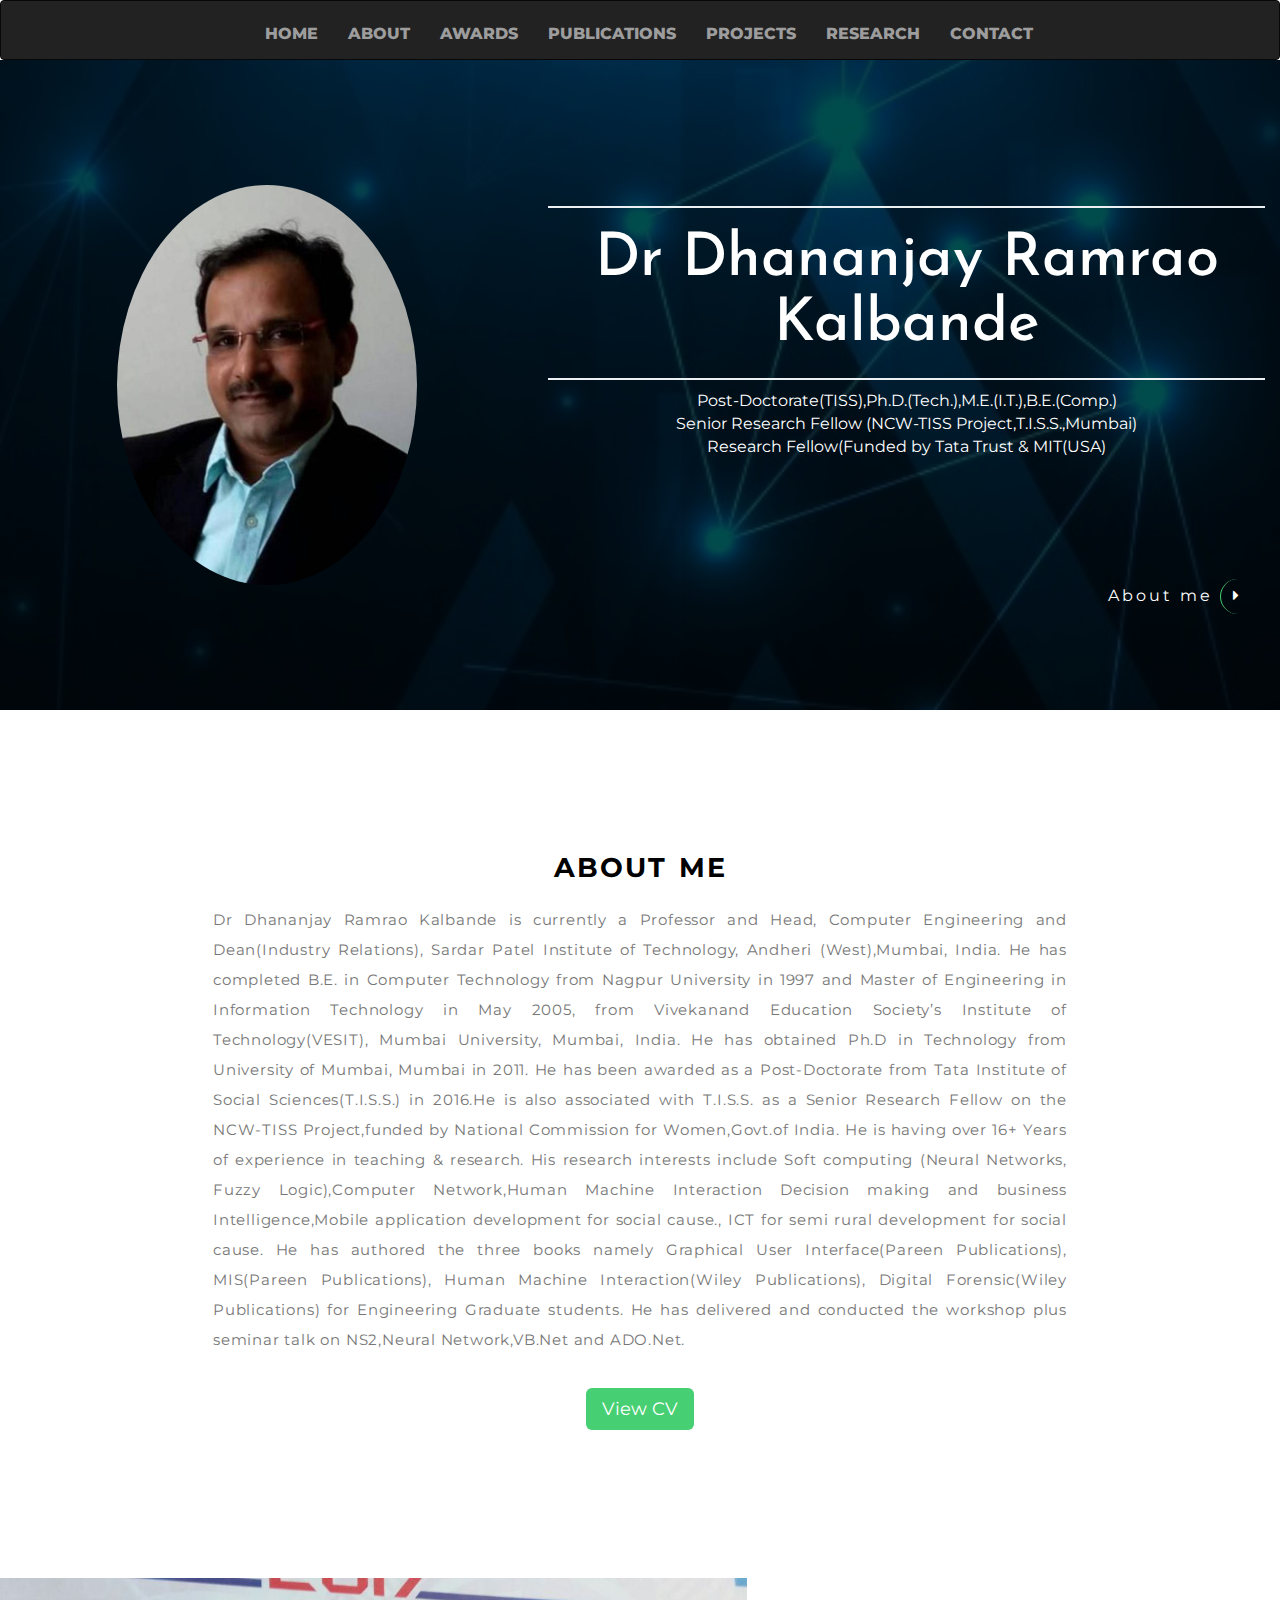
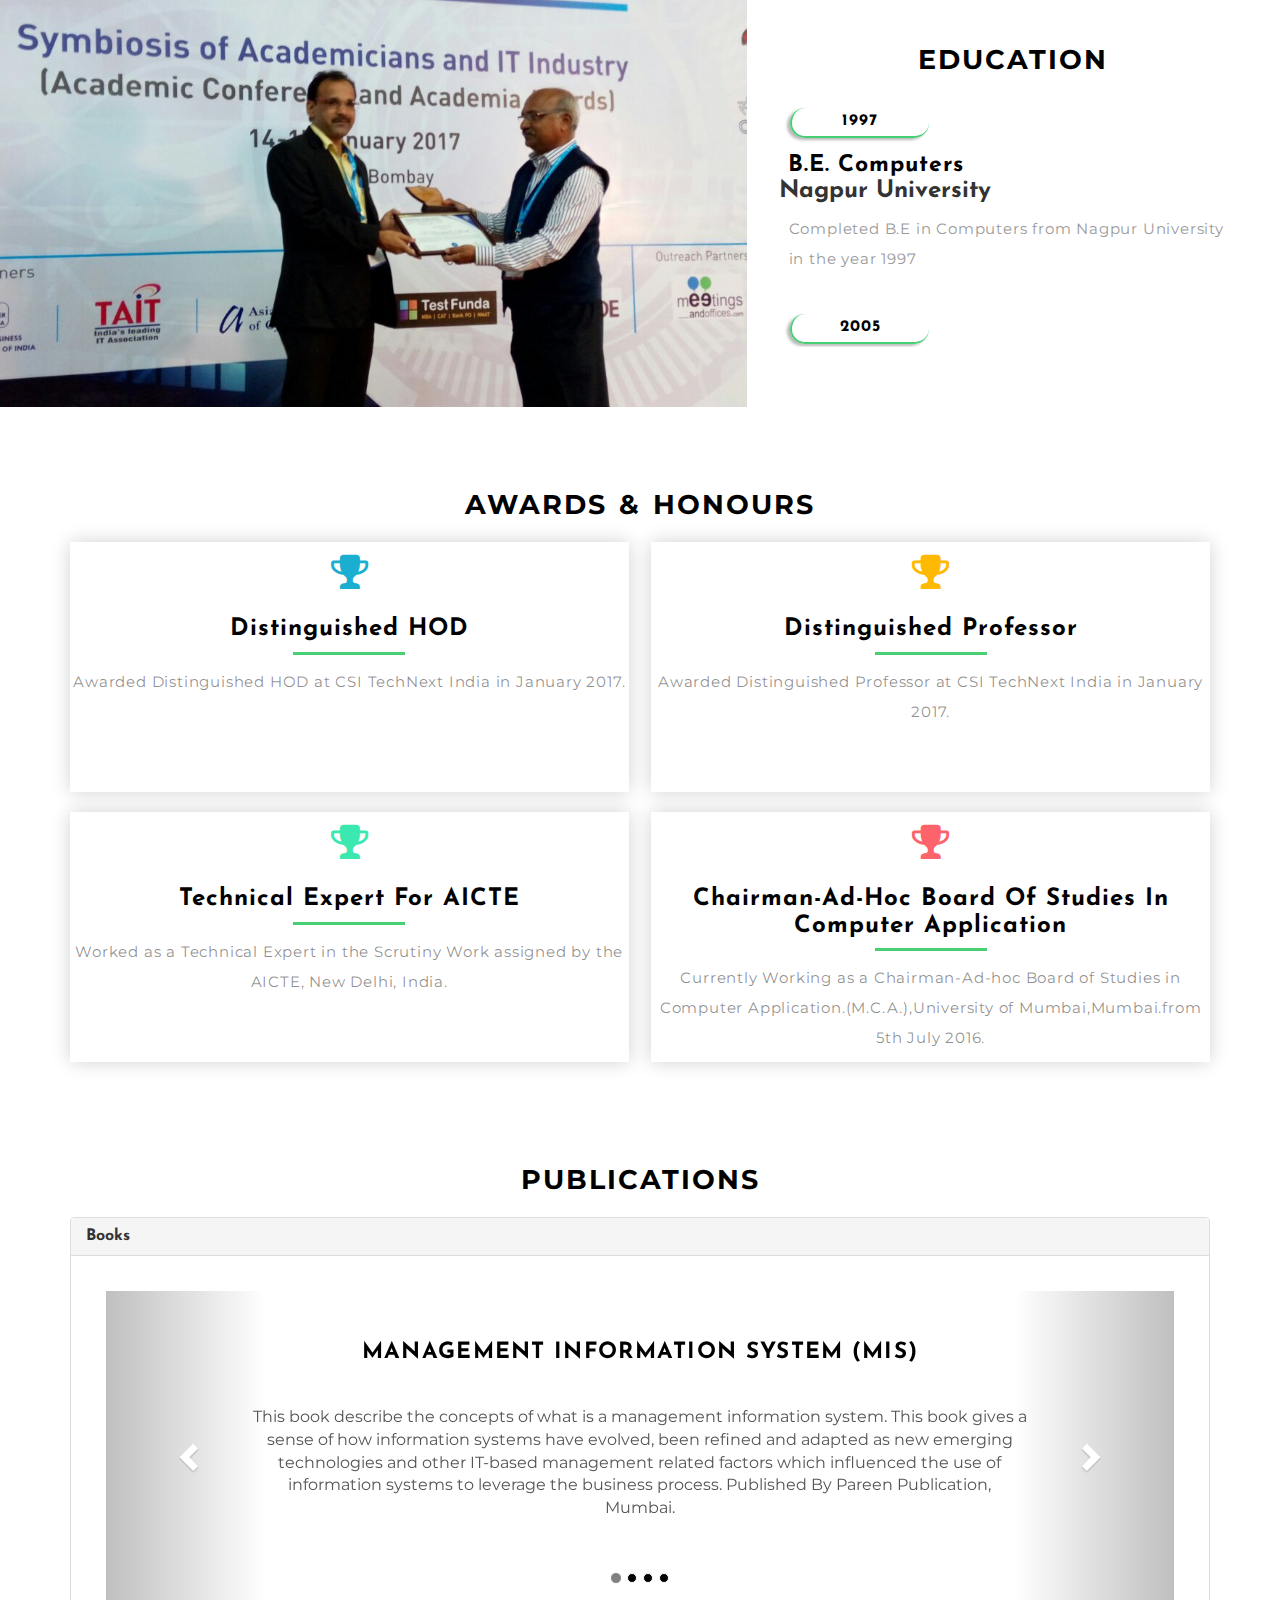
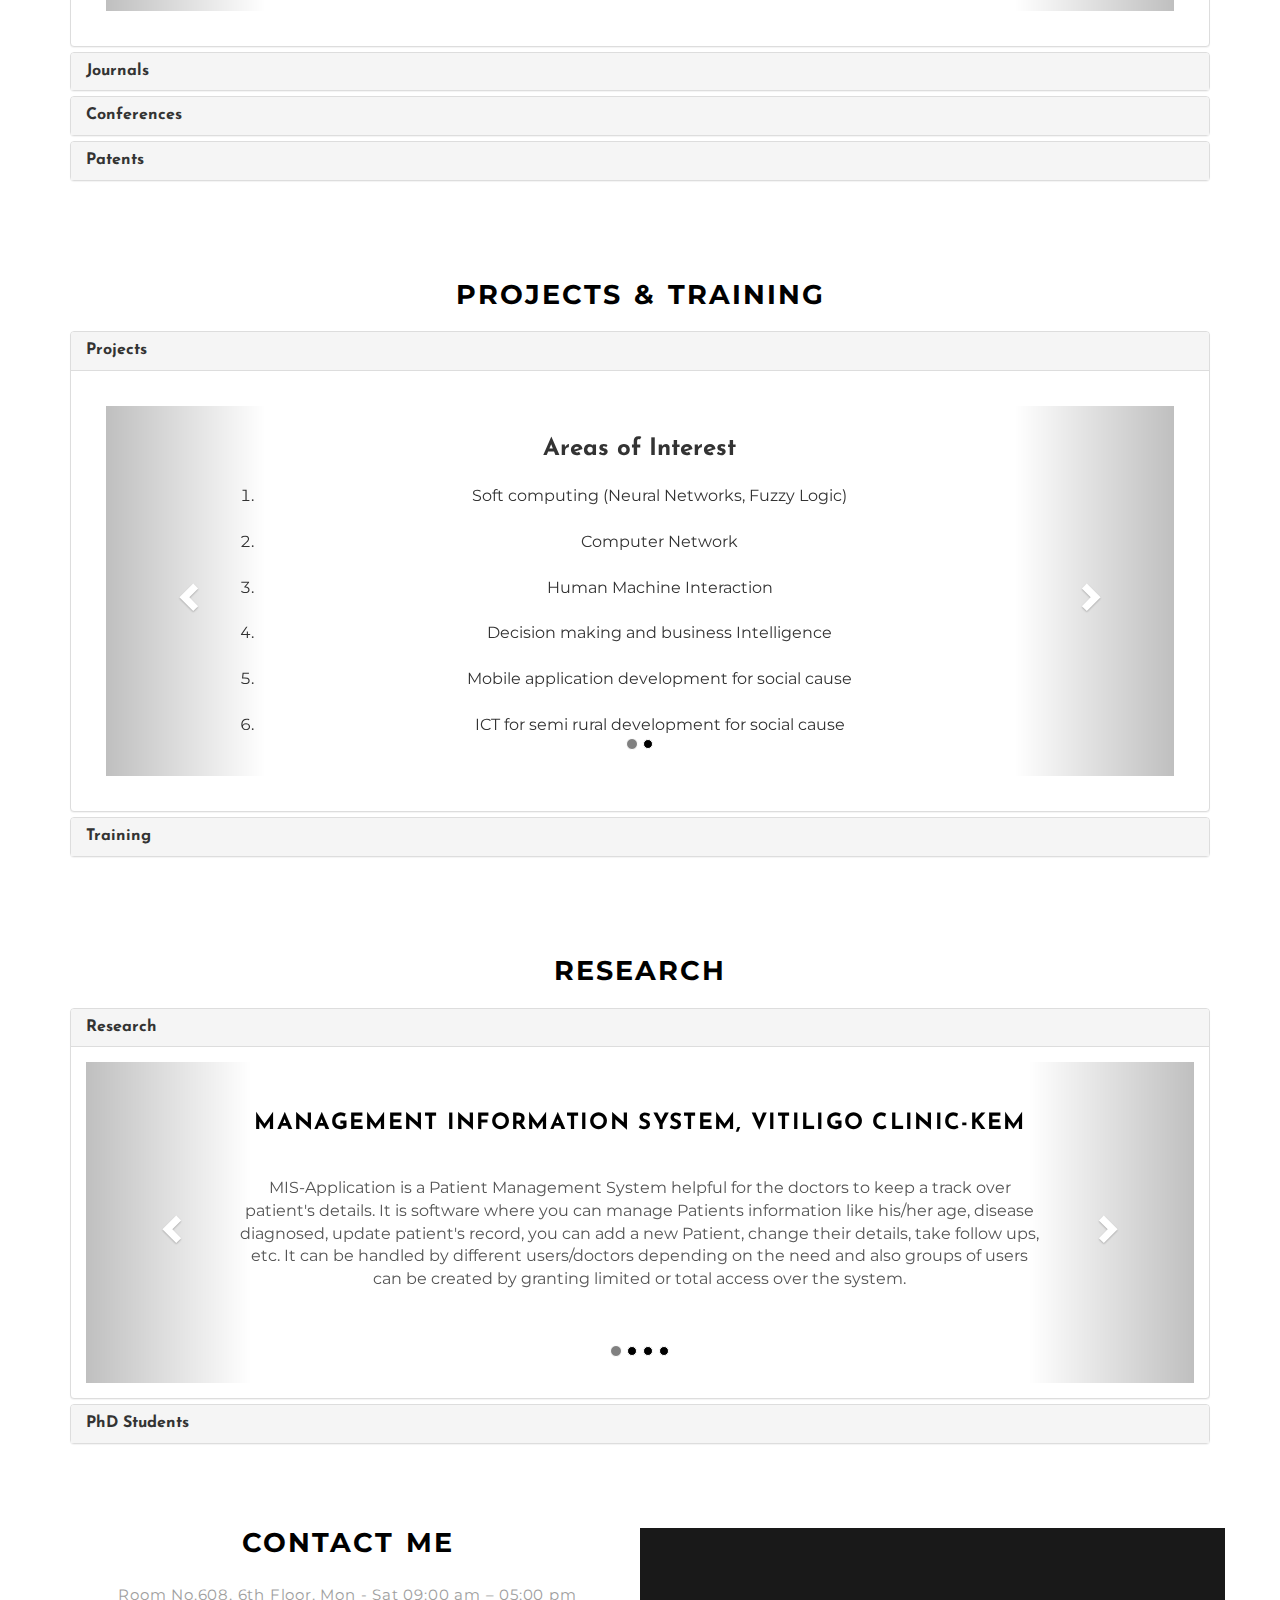
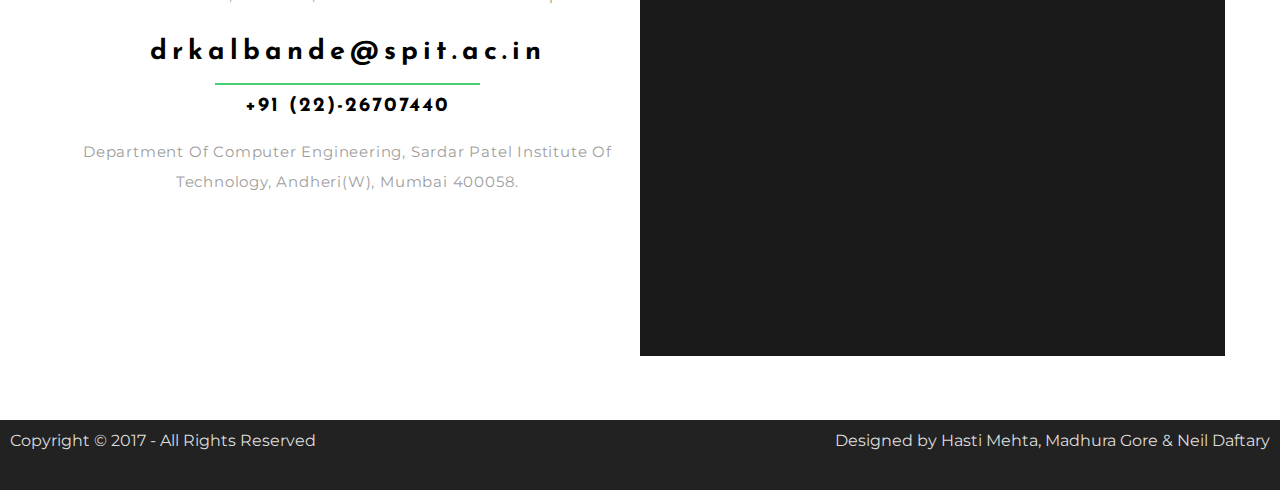
==== revamp/index.html @ 14dc40aa "Final final done" ====
<!DOCTYPE html>
<html lang="en">

<head>
  <title>Dr. Dhananjay R Kalbande</title>
  <!-- Meta Tags -->
  <meta name="viewport" content="width=device-width, initial-scale=1">
  <meta http-equiv="Content-Type" content="text/html; charset=utf-8" />
  <meta name="keywords" content="Apt Resume Responsive web template, Bootstrap Web Templates, Flat Web Templates, Android Compatible web template,
Smartphone Compatible web template, free webdesigns for Nokia, Samsung, LG, Sony Ericsson, Motorola web design" />
  <script type="application/x-javascript">
    addEventListener("load", function() {
      setTimeout(hideURLbar, 0);
    }, false);

    function hideURLbar() {
      window.scrollTo(0, 1);
    }
  </script>
  <!-- //Meta Tags -->
  <!-- Style Sheets -->
  <link href="css/bootstrap.css" rel="stylesheet" type="text/css" media="all" />
  <link href="css/font-awesome.css" rel="stylesheet">
  <link href="css/style.css" rel="stylesheet" type="text/css" media="all" />
  <!-- //Style Sheets -->
  <!--web-fonts-->
  <link href="//fonts.googleapis.com/css?family=Josefin+Sans:100,300,400,600,700" rel="stylesheet">
  <link href="//fonts.googleapis.com/css?family=Montserrat:400,700" rel="stylesheet">
  <!--//web-fonts-->
</head>

<body>
  <!-- banner -->
  <div class="banner" id="home">
    <!-- header -->
    <header>
      <div class="header-bottom-agileits">
        <!-- navigation -->
        <nav class="navbar navbar-inverse">
          <div class="navbar-inner">
            <div class="container-fluid">
              <div class="navbar-header">
                <button type="button" class="navbar-toggle" data-toggle="collapse" data-target="#myNavbar">
  				        <span class="icon-bar"></span>
  				        <span class="icon-bar"></span>
  				        <span class="icon-bar"></span>
				</button>
              </div>
              <div class="collapse navbar-collapse" id="myNavbar">
                <ul class="nav navbar-nav">
                  <li><a class="active" href="index.html">Home</a></li>
                  <li><a class="scroll" href="#about">About</a></li>
                  <li><a class="scroll" href="#skills">Awards</a></li>
                  <li><a class="scroll" href="#publications">Publications</a></li>
                  <li><a class="scroll" href="#projects">Projects</a></li>
                  <li><a class="scroll" href="#rnd">Research</a></li>
                  <li><a class="scroll" href="#contact">Contact</a></li>
                </ul>
              </div>
            </div>
          </div>
        </nav>
      </div>
      <div class="clearfix"></div>
      <!-- //navigation -->
    </header>
    <!-- //header -->

    <div class="container" id="landing">
      <div class="row overlay display-w3lsagile vertical-align">
        <div class="col-md-5 col-sm-12 col-xs-12 img_me">
          <img class="img-responsive" src="images/pic.jpg" id="profile_img">
        </div>
        <div class="col-md-7 col-sm-12 col-xs-12 banner-text-w3-agileitss info_me">
          <div id="about-me-snap">
            <h2>Dr Dhananjay Ramrao Kalbande</h2>
            <p>Post-Doctorate(TISS),Ph.D.(Tech.),M.E.(I.T.),B.E.(Comp.)<br>Senior Research Fellow (NCW-TISS Project,T.I.S.S.,Mumbai)<br> Research Fellow(Funded by Tata Trust & MIT(USA)</p>
          </div>
          <br><br><br>
          <div class="botton">
            <a href="#about" class="scroll">About me <span class="fa fa-caret-right"></span></a>
          </div>
        </div>
        <!--        <br><br><br><br>-->
      </div>
      <div class="clearfix"></div>
    </div>
  </div>
  <!-- //banner -->

  <!--about-->
  <div class="about-w3layouts" id="about">
    <div class="container">
      <div class="tittle-agileinfo">
        <div class="title-wthree">
          <h5 class="title-w3">About Me</h5>
          <div class="clearfix"></div>
        </div>
        <div class="about-top">
          <p class="para-agileits-w3layouts" style="text-align: justify">Dr Dhananjay Ramrao Kalbande is currently a Professor and Head, Computer Engineering and Dean(Industry Relations), Sardar Patel Institute of Technology, Andheri (West),Mumbai, India. He has completed B.E. in Computer Technology from Nagpur University
            in 1997 and Master of Engineering in Information Technology in May 2005, from Vivekanand Education Society’s Institute of Technology(VESIT), Mumbai University, Mumbai, India. He has obtained Ph.D in Technology from University of Mumbai, Mumbai
            in 2011. He has been awarded as a Post-Doctorate from Tata Institute of Social Sciences(T.I.S.S.) in 2016.He is also associated with T.I.S.S. as a Senior Research Fellow on the NCW-TISS Project,funded by National Commission for Women,Govt.of
            India. He is having over 16+ Years of experience in teaching & research. His research interests include Soft computing (Neural Networks, Fuzzy Logic),Computer Network,Human Machine Interaction Decision making and business Intelligence,Mobile
            application development for social cause., ICT for semi rural development for social cause. He has authored the three books namely Graphical User Interface(Pareen Publications), MIS(Pareen Publications), Human Machine Interaction(Wiley Publications),
            Digital Forensic(Wiley Publications) for Engineering Graduate students. He has delivered and conducted the workshop plus seminar talk on NS2,Neural Network,VB.Net and ADO.Net.</p>
          <a class="btn-lg btn-success" href="CVofdrkalbande.pdf">View CV</a>
        </div>
      </div>
    </div>
  </div>
  <!--//about-->

  <!--education-->
  <div class="display-w3lsagile edu">
    <div class="col-md-7 col-sm-7 edu-img-agileits"></div>
    <div class="col-md-5 col-sm-5 display-grid-w3lsagile display-grid-1-w3lsagile">
      <!-- Scrolling-Articles -->
      <div class="activity_box agileits w3layouts">
        <div class="title-wthree">
          <h5 class="title-w3">Education</h5>
          <div class="clearfix"></div>
        </div>
        <div class="scrollbar agileits w3layouts" id="style-2">

          <!--Educational details:1-->
          <div class="activity-row agileits w3layouts">
            <div class="activity-img agileits w3layouts">
              <h6>1997</h6>
            </div>
            <div class="activity-desc agileits w3layouts">
              <h5>B.E. Computers</h5>
              <h3>Nagpur University</h3>
              <p class="para-agileits-w3layouts">Completed B.E in Computers from Nagpur University in the year 1997</p>
            </div>
            <div class="clearfix"></div>
          </div>

          <!--Educational details:2-->
          <div class="activity-row agileits w3layouts">
            <div class="activity-img agileits w3layouts">
              <h6>2005</h6>
            </div>
            <div class="activity-desc agileits w3layouts">
              <h5>M.E. IT</h5>
              <h3>Mumbai University</h3>
              <p class="para-agileits-w3layouts">Completed M.E in Information Technology from Mumbai University in the year 2005.</p>
            </div>
            <div class="clearfix"></div>
          </div>

          <!--Educational details:3-->
          <div class="activity-row agileits w3layouts">
            <div class="activity-img agileits w3layouts">
              <h6>2011</h6>
            </div>
            <div class="activity-desc agileits w3layouts">
              <h5>Ph.D</h5>
              <h3>Mumbai University</h3>
              <p class="para-agileits-w3layouts">Completed Ph.D from Mumbai University in the year 2011.</p>
            </div>
            <div class="clearfix"></div>
          </div>

          <!--Educational details:4-->
          <div class="activity-row agileits w3layouts">
            <div class="activity-img agileits w3layouts">
              <h6>2016</h6>
            </div>
            <div class="activity-desc agileits w3layouts">
              <h5>Post Doctoral Fellowship</h5>
              <p class="para-agileits-w3layouts">Awarded as a Post-Doctorate from Tata Institute of Social Sciences(T.I.S.S.) in 2016.</p>
            </div>
            <div class="clearfix"></div>
          </div>

          <!--Educational details:5-->
          <div class="activity-row agileits w3layouts">
            <div class="activity-img agileits w3layouts">
              <h6>2017</h6>
            </div>
            <div class="activity-desc agileits w3layouts">
              <h5>Tata Institute of Social Science</h5>
              <p class="para-agileits-w3layouts">Associated with T.I.S.S. as a Senior Research Fellow on the NCW-TISS Project,funded by National Commission for Women,Govt.of India.</p>
            </div>
            <div class="clearfix"></div>
          </div>

          <!--End of all educational details-->

        </div>
      </div>
      <!-- //Scrolling-Articles -->
    </div>
    <div class="clearfix"></div>
  </div>
  <!--//education-->


  <!-- awards and skills -->
  <div class="awards-bg-agile" id="skills">
    <div class="container">
      <div class="col-md-12 awards-agileits-w3layouts">
        <div class="title-wthree">
          <h5 class="title-w3">Awards & Honours</h5>
          <div class="clearfix"></div>
        </div>
        <div class="w3_agileits_services_grids">

          <!--1st award-->
          <div class="scrollbar col-md-3 w3_agileits_services_grid" id="style-2">
            <div class="w3_agileits_services_grid_agile">
              <div class="w3_agileits_services_grid_1 i1">
                <a class="fa fa-trophy" aria-hidden="true"></a>
              </div>
              <h3>Distinguished HOD</h3>
              <p class="para-agileits-w3layouts">Awarded Distinguished HOD at CSI TechNext India in January 2017.</p>
            </div>
          </div>

          <div class="scrollbar col-md-3 w3_agileits_services_grid" id="style-2">
            <div class="w3_agileits_services_grid_agile">
              <div class="w3_agileits_services_grid_1 i2">
                <a class="fa fa-trophy" aria-hidden="true"></a>
              </div>
              <h3>Distinguished Professor</h3>
              <p class="para-agileits-w3layouts">Awarded Distinguished Professor at CSI TechNext India in January 2017.</p>
            </div>
          </div>

          <!--2nd award-->
          <div class="scrollbar col-md-3 w3_agileits_services_grid hvr-overline-from-center" id="style-2">
            <div class="w3_agileits_services_grid_agile">
              <div class="w3_agileits_services_grid_1 i3">
                <a class="fa fa-trophy" aria-hidden="true"></a>
              </div>
              <h3>Technical Expert for AICTE</h3>
              <p class="para-agileits-w3layouts">Worked as a Technical Expert in the Scrutiny Work assigned by the AICTE, New Delhi, India.</p>
            </div>
          </div>

          <!--3rd award-->
          <div class="scrollbar col-md-3 w3_agileits_services_grid" id="style-2">
            <div class="w3_agileits_services_grid_agile">
              <div class="w3_agileits_services_grid_1 i4">
                <a class="fa fa-trophy" aria-hidden="true"></a>
              </div>
              <h3>Chairman-Ad-hoc Board of Studies in Computer Application</h3>
              <p class="para-agileits-w3layouts">Currently Working as a Chairman-Ad-hoc Board of Studies in Computer Application.(M.C.A.),University of Mumbai,Mumbai.from 5th July 2016.</p>
            </div>
          </div>

          <div class="clearfix"> </div>
        </div>
      </div>
    </div>
  </div>
  <!-- //awards and skills -->

  <!--Publications-->
  <div class="publications" id="publications">
    <div class="container">
      <div class="col-md-12 col-sm-12">
        <div class="title-wthree">
          <h5 class="title-w3">Publications</h5>
          <div class="clearfix"></div>
        </div>
        <div class="panel-group" id="accordion">
          <!--Panel for Books-->
          <div class="panel panel-default">
            <div class="panel-heading">
              <h4 class="panel-title">
              <a data-toggle="collapse" data-parent="#accordion" href="#collapse1">Books</a>
              </h4>
            </div>
            <div id="collapse1" class="panel-collapse collapse in">
              <div class="panel-body">
                <div class="book">
                  <div id="books" class="carousel slide" data-ride="carousel" data-interval="false">
                    <!-- Indicators -->
                    <ul class="carousel-indicators">
                      <li data-target="#books" data-slide-to="0" class="active"></li>
                      <li data-target="#books" data-slide-to="1"></li>
                      <li data-target="#books" data-slide-to="2"></li>
                      <li data-target="#books" data-slide-to="3"></li>
                    </ul>

                    <!-- Wrapper for slides -->
                    <div class="carousel-inner">

                      <!--1st Book-->
                      <div class="item active">
                        <h2>Management Information System (MIS)</h2>
                        <p>This book describe the concepts of what is a management information system. This book gives a sense of how information systems have evolved, been refined and adapted as new emerging technologies and other IT-based management related
                          factors which influenced the use of information systems to leverage the business process. Published By Pareen Publication, Mumbai.</p>
                      </div>

                      <!--2nd Book-->
                      <div class="item">
                        <h2>Graphical User Interface</h2>
                        <p>This book represent to a compilation of fundamental principles for designing user interfaces, which have been drawn from various books on interface design, as well as my own experience. Most of these principles can be applied to
                          either command-line or graphical environments. This book also covers the practical aspects of GUI application using VB and VC++.This book is reflection of the significant progress that has been made in this field in just a past
                          decade. Published By Pareen Publication, Mumbai.</p>
                      </div>

                      <!--3rd Book-->
                      <div class="item">
                        <h2>Human Machine Interaction</h2>
                        <p>This book describes the study of interactions between humans and machines. Human Machine Interaction is a multidisciplinary field with contributions from Human-Computer interaction (HCI), Human-Robot Interaction (HRI), Robotics,
                          Artificial Intelligence (AI), Humanoid robots and exoskeleton control.Published By Wiley Publications,2015</p>
                      </div>

                      <!--4th Book-->
                      <div class="item">
                        <h2>Digital forensics</h2>
                        <p>Digital forensics (sometimes known as digital forensic science) is a branch of forensic science encompassing the recovery and investigation of material found in digital devices, often in relation to computer crime.[1][2] The term
                          digital forensics was originally used as a synonym for computer forensics but has expanded to cover investigation of all devices capable of storing digital data.Published By Wiley Publications,2015</p>
                      </div>
                    </div>
                    <!--end of Carousel for Books-->

                    <!-- Left and right controls -->
                    <a class="left carousel-control" href="#books" data-slide="prev">
                                            <span class="glyphicon glyphicon-chevron-left"></span>
                                            <span class="sr-only">Previous</span>
                                        </a>
                    <a class="right carousel-control" href="#books" data-slide="next">
                                            <span class="glyphicon glyphicon-chevron-right"></span>
                                            <span class="sr-only">Next</span>
                                        </a>
                  </div>
                </div>
              </div>
            </div>
            <!--End of books section-->
          </div>

          <!--Panel for Journals-->
          <div class="panel panel-default">
            <div class="panel-heading">
              <h4 class="panel-title">
              <a data-toggle="collapse" data-parent="#accordion" href="#collapse2">Journals</a>
               </h4>
            </div>
            <div id="collapse2" class="panel-collapse collapse">
              <div class="panel-body">
                <div class="journal">
                  <!--Tabs for journals-->
                  <div class="tab">
                    <button class="tablinks" onclick="openJournal(event, 'j1')" id="defaultOpen">Total productive Maintenance : A case study in Manufacturing Industry</button>
                    <button class="tablinks" onclick="openJournal(event, 'j2')">Multi-attribute and Multi-criteria Decision Making Model for technology selection using fuzzy logic</button>
                    <button class="tablinks" onclick="openJournal(event, 'j3')">Incidence Handling &amp; Response System</button>
                    <button class="tablinks" onclick="openJournal(event, 'j4')">Algorithm to access Office Files on Mobile Phones</button>
                    <button class="tablinks" onclick="openJournal(event, 'j5')">ANFIS based Spam Filtering Model for Social Networking Websites</button>
                    <button class="tablinks" onclick="openJournal(event, 'j6')">Smartcard based Android Application for Public Transport Ticketing System</button>
                    <button class="tablinks" onclick="openJournal(event, 'j7')">Fuzzy neural model (FNM) for selecting ERP Technologies in a ongoing project settings</button>
                    <button class="tablinks" onclick="openJournal(event, 'j8')">An Empirical Formulation of cost of technology acquisition and cost reduction</button>
                    <button class="tablinks" onclick="openJournal(event, 'j9')">An Advanced
                    Technology Selection Model using Neuro Fuzzy Algorithm for Electronic Toll Collection System</button>
                    <button class="tablinks" onclick="openJournal(event, 'j10')">An efficient Recommender System Using Collaborative Filtering Method with K-Means Approach</button>
                    <button class="tablinks" onclick="openJournal(event, 'j11')">Mobile Cloud based Compiler : A Novel Framework For Academia</button>
                    <button class="tablinks" onclick="openJournal(event, 'j12')">Physical and Cyber Crime Using Digital Forensic Approach : A Complete Digital Forensic Tool</button>
                    <button class="tablinks" onclick="openJournal(event, 'j13')">A Comparative Study Based Digital Forensic Tool A Complete Automated Tool</button>
                    <button class="tablinks" onclick="openJournal(event, 'j14')">Digital Forensic Models</button>
                    <button class="tablinks" onclick="openJournal(event, 'j15')">Comparative Digital Forensic Model</button>
                  </div>

                  <!--tabcontent for journal 1-->
                  <div id="j1" class="tabcontent">
                    <h3>Total productive Maintenance : A case study in Manufacturing Industry</h3>
                    <p>Abstract : Total productive maintenance (TPM) is a people-intensive, preventive maintenance system for maximizing equipment effectiveness in the enterprise. The concept of TPM was originally suggested by Nakajima (1988) who proposed
                      overall equipment effectiveness (OEE) as a metric for evaluating the progress of TPM, which is interpreted as the multiplication of availability, performance and quality. This paper aims to study and investigate the implementation
                      of TPM to improve the OEE of the bull gear shop plant in manufacturing enterprises. In todayâ€™s industrial scenario huge losses occur in the manufacturing shop floor. These losses are due to operators, maintenance personal, process,
                      tooling problems and non-availability of components in time etc. The quality related wastes are of significant importance as they matter the company in terms of time, material and the hard earned reputation of the company. There
                      are also other invisible losses like operating the machines below the rated speed, start up loss, break down of the machines and bottle necks in process. Zero oriented concepts such as zero tolerance for losses, defects, break down
                      and zero accidents are becoming a pre-requisite in the manufacturing and assembly industry. In this situation, a TPM is the answer to resolve the above said problems which helps in benefitting the growth prospects of any organization.
                      Published in IIIE (National Journal of Indian Institute of Industrial Engineering) Journal Oct .2010.</p>
                  </div>

                  <!--tabcontent for journal 2-->
                  <div id="j2" class="tabcontent">
                    <h3>Multi-attribute and Multi-criteria Decision Making Model for technology selection using fuzzy logic</h3>
                    <p>Abstract: The problem of identification and elimination of useful technology is a multi-attribute, multi-valued problem which involves both tangible and intangible factors. To select the best useful technology that achieves most of
                      the company requirements ,it is essential to use an appropriate selection approach that takes into consideration the different. quantitative and qualitative parameters of industry objectives and technology benefits. In this paper,FMCDM
                      (Fuzzy-based MultAttribute and Multi-criteria decision Method ) is described and explained . Published in Technia â€“ International Journal of Computing Science and Communication Technologies, IJCSCT Vol. 2, Issue 1, July 2009.</p>
                  </div>

                  <!--tabcontent for journal 3-->
                  <div id="j3" class="tabcontent">
                    <h3>Incidence Handling & Response System</h3>
                    <p>Abstract:A computer network can be attacked in a number of ways. The security-related threats have become not only numerous but also diverse and they may also come in the form of blended attacks. it becomes difficult for any security
                      system to block all types of attacks. this gives rise to the need of an incidence handling capability which is necessary for rapidly detecting incidents, minimizing loss and destruction, mitigating the weaknesses that were exploited
                      and restoring the computing services. incidence response has always been an important aspect of information security but it is often overlooked by security administrators. in this paper, we propose an automated system which will
                      handle the security threats and make the computer network capable enough to withstand any kind of attack. we also present the state-of-the-art technology in computer, network and software which is required to build such a system.
                      Published in International Journal of Computer Science & Information Security IJCSIS, Vol . 2, June 2009, ISSN 1947-5500.( IMPACT FACTOR: 0.423)</p>
                  </div>

                  <!--tabcontent for journal 4-->
                  <div id="j4" class="tabcontent">
                    <h3>Algorithm to access Office Files on Mobile Phones</h3>
                    <p>Abstract: Almost all mobile phones available in the market support the programming language Java i.e. J2ME, but majority of these phones do not support the following file formats - .doc, .docx, .ppt and .rtf. These phones allow only
                      .txt files to be viewed. Presently there is no software that allows java enabled phones to view these files. So users have to convert these files to .txt and in the case of .ppt, they have to convert it into an image. Since these
                      files are important for many users, this causes a lot of inconvenience to them. In this paper we propose a â€˜Mobile Officeâ€™ application which will make it possible for all java enabled mobile phone users to view the above mentioned
                      files. Moreover, this will opiate the need to convert a .doc, .docx or .rtf file to .txt to be able to view them on the phone. We also describe the approach about how the above file formats can be accessed. This approach will enable
                      these files to be accessed in low end java enabled devices with relative ease. Published in International Journal of Computer Application (IJCA),ISSN:0975 8887,March 2011.</p>
                  </div>

                  <!--tabcontent for journal 5-->
                  <div id="j5" class="tabcontent">
                    <h3>ANFIS based Spam Filtering Model for Social Networking Websites.</h3>
                    <p>Abstract: Spam is flooding the Internet with many copies of the same message, in an attempt to force the message on people who would not otherwise choose to receive it. There are various types of spam such as email spam, forum spam,
                      online classified ads spam, attachment spam, social networking spam etc. For the purpose of this paper, we would like to concentrate more on social networking spam (SNS). SNS is when unwanted messages or posts are sent to people
                      in bulk, or when a single click of a seemingly harmless link reposts the link on other profiles, thus spreading the spam like a virus. We plan to use an adaptive neuro fuzzy inference system (ANFIS) that incorporates the advantages
                      of both the neural networking concepts and fuzzy logic to identify the spam messages on such websites.</p>
                  </div>

                  <!--tabcontent for journal 6-->
                  <div id="j6" class="tabcontent">
                    <h3>Smartcard based Android Application for Public Transport Ticketing System.</h3>
                    <p>Abstract: The large amount of growth in India's population has increased the demand on the transport systems. In the areas of public transport, it has become essential to consider effective technologies that will ease the system of
                      transport. This paper presents the design of a public transport ticketing system that harnesses the functionality of the existing electronic smart cards into an Android application. This application aims to relate the Man Machine
                      Interaction (MMI) principles of functionality, usability, simplicity, visibility, affordance and consistency for enhancing the experience of ticketing for the public transport commuters in India. Authored by Priyanka Kulkarni,Dhananjay
                      R. Kalbande,Neelam Gulrajani,Srinath Warrier Published in International Journal of Computer Applications ï¿½ 2012 by IJCA Journal Volume 60 - Number 11 Year of Publication: 2012 DOI: 10.5120/9738-4289</p>
                  </div>

                  <!--tabcontent for journal 7-->
                  <div id="j7" class="tabcontent"></div>
                  <!--tabcontent for journal 8-->
                  <div id="j8" class="tabcontent"></div>
                  <!--tabcontent for journal 9-->
                  <div id="j9" class="tabcontent"></div>
                  <!--tabcontent for journal 10-->
                  <div id="j10" class="tabcontent"></div>
                  <!--tabcontent for journal 11-->
                  <div id="j11" class="tabcontent"></div>
                  <!--tabcontent for journal 12-->
                  <div id="j12" class="tabcontent"></div>
                  <!--tabcontent for journal 13-->
                  <div id="j13" class="tabcontent"></div>
                  <!--tabcontent for journal 14-->
                  <div id="j14" class="tabcontent"></div>
                  <!--tabcontent for journal 15-->
                  <div id="j15" class="tabcontent"></div>

                  <!--Script for onclick tabs for journals-->
                  <script>
                    function openJournal(evt, jName) {
                      var i, tabcontent, tablinks;
                      tabcontent = document.getElementsByClassName("tabcontent");
                      for (i = 0; i < tabcontent.length; i++) {
                        tabcontent[i].style.display = "none";
                      }
                      tablinks = document.getElementsByClassName("tablinks");
                      for (i = 0; i < tablinks.length; i++) {
                        tablinks[i].className = tablinks[i].className.replace(" active", "");
                      }
                      document.getElementById(jName).style.display = "block";
                      evt.currentTarget.className += " active";
                    }

                    // Get the element with id="defaultOpen" and click on it
                    document.getElementById("defaultOpen").click();
                  </script>
                </div>
              </div>
            </div>
          </div>

          <!--Panel for Conferences-->
          <div class="panel panel-default">
            <div class="panel-heading">
              <h4 class="panel-title">
              <a data-toggle="collapse" data-parent="#accordion" href="#collapse3">Conferences</a>
              </h4>
            </div>

            <div id="collapse3" class="panel-collapse collapse">
              <div class="panel-body">
                <!--International Conferences-->
                <h3 style="text-align: center">International</h3>
                <div class="intl">
                  <div id="internationals" class="carousel slide" data-ride="carousel" data-interval="false">
                    <!-- Indicators -->
                    <ul class="carousel-indicators">
                      <li data-target="#internationals" data-slide-to="0" class="active"></li>
                      <li data-target="#internationals" data-slide-to="1"></li>
                      <li data-target="#internationals" data-slide-to="2"></li>
                      <li data-target="#internationals" data-slide-to="3"></li>
                      <li data-target="#internationals" data-slide-to="4"></li>
                      <li data-target="#internationals" data-slide-to="5"></li>
                    </ul>

                    <!-- Wrapper for slides -->
                    <div class="carousel-inner">
                      <!--Conference 1 details-->
                      <div class="item active">
                        <h2>Neuro-Analytical Hierarchy Process (NAHP) Approach for Selecting ERP Technologies in a Ongoing Project Settings</h2>
                        <p>Abstract: This paper provides a solution for ERP software selection & elimination. ERP is a way to integrate data and processes of an organization into a centralized system that aims to have a single software solution where the
                          information needed for decision making is shared across different departments. The selection or elimination of technology is a multi-criteria, multi-attribute, decision making problem, which involves both tangible and intangible
                          factors that can be solved by Neuro-Analytical Hierarchy Process (NAHP). NAHP, which is based on Neural Networks, is a completely new approach towards solving this problem. We make a pair wise comparison of software (ERP) which
                          helps in determining its relative ability to reach the decision goal. Thus NAHP automates the decision making process by justifying 'Why to select one technology?' and 'Why to eliminate one technology?' which helps in benefiting
                          the growth prospects of any organization.</p>
                      </div>

                      <!--Conference 2 details-->
                      <div class="item">
                        <h2>Zip it Up SMS :- A Path breaking Technology Model in the field of Mobile Messaging</h2>
                        <p>Abstract: Current text messaging protocols over the world allow a rigid limit of 160 characters per SMS, using the default messaging system of the mobile. However this limit is often found to be too less under ordinary circumstances
                          and to communicate effectively, often a concatenated message needs to be sent. This, coupled with exorbitant messaging rates adds to the reduced effectiveness and decrease in potential users of the Short Messaging Service. However,
                          in Zip It Up SMS (ZIUS), we have developed our own algorithm, and been successful in compressing more data into the same message. Now every SMS can carry up to an average-best case of 250 characters, which can bring about a change
                          in standards and prove to be a massive boost to the mobile industry.</p>
                      </div>

                      <!--Conference 3 details-->
                      <div class="item">
                        <h2>Total Productive Maintenance –Accelerating OEE in a Manufacturing Industry leveraging pervasive technologies</h2>
                        <p>Abstract: Total productive maintenance (TPM) is a people-intensive, preventive maintenance system for maximizing equipment effectiveness in the enterprise. The concept of TPM was originally suggested by Nakajima (1988) who proposed
                          overall equipment effectiveness (OEE) as a metric for evaluating the progress of TPM, which is interpreted as the multiplication of availability, performance and quality. This paper aims to study and investigate the implementation
                          of a TPM to improve the OEE in manufacturing enterprises. In today's industrial scenario huge losses occur in the manufacturing shop floor. These losses are due to operators, maintenance personal, process, tooling problems and
                          non-availability of components in time etc. The quality related waste are of significant importance as they matter the company in terms of time, material and the hard earned reputation of the company. There are also other invisible
                          losses like operating the machines below the rated speed, start up loss, break down of the machines and bottle necks in process. Zero oriented concepts such as zero tolerance for losses, defects, break down and zero accidents
                          are becoming a pre-requisite in the manufacturing and assembly industry. In this situation, a TPM is the answer to resolve the above said problems which helps in benefitting the growth prospects of any organization.</p>
                      </div>

                      <!--Conference 4 details-->
                      <div class="item">
                        <h2>Energy Conservation using Face Detection</h2>
                        <p>Abstract: Computerized Face Detection, is concerned with the difficult task of converting a video signal of a person to written text. It has several applications like face recognition, simultaneous multiple face processing, biometrics,
                          security, video surveillance, human computer interface, image database management, digital cameras use face detection for autofocus, selecting regions of interest in photo slideshows that use a panand- scale and The Present Paper
                          deals with energy conservation using face detection. Automating the process to a computer requires the use of various image processing techniques. There are various methods that can be used for Face Detection such as Contour
                          tracking methods, Template matching, Controlled background, Model based, Motion based and color based. Basically, the video of the subject are converted into images are further selected manually for processing. However, several
                          factors like poor illumination, movement of face, viewpoint-dependent Physical appearance, Acquisition geometry, Imaging conditions, Compression artifacts makes Face detection difficult. This paper reports an algorithm for conservation
                          of energy using face detection for various devices. The present paper suggests Energy Conservation can be done by Detecting the Face and reducing the brightness of complete image and then adjusting the brightness of the particular
                          area of an image where the face is located using histogram equalization.</p>
                      </div>

                      <!--Conference 5 details-->
                      <div class="item">
                        <h2>Demonstrating Creation of an Empirical Formula from the First Principle: A Case Study in Manufacturing Industries</h2>
                        <p>Abstract: Small manufacturing industries based on its unit numbers and the number of involved labors , has the potential to play an important role in Indiaâ€™s Economy. Each industry applying the different process of technology
                          acquisition which has the direct impact on cost variable. Each industry has a set of attributes which influences the result of their investments .These success criteria will differ from company to company and hence there is a
                          need to study, to identify and to evaluate such attributes in order to measure the degree of success to be achieved. This paper demonstrates the use of T-distribution model to create an empirical formula from the first principle
                          for Labor cost and the relationship is thus derived between three variables IATC , EATC and LC namely Intrinsic Acquisition Technology Cost and Extrinsic Acquisition Technology Cost and Labor cost respectively which is explained
                          with the data assumed from the survey in manufacturing industry.</p>
                      </div>

                      <!--Conference 6 details-->
                      <div class="item">
                        <h2>Neural Network Based Empirical Model Development for E-Business (Mobile) Application</h2>
                        <p>Abstract: In this paper, we present a simple empirical model that examines the impact of various technologies of the mobile industry and its investments on the quality and pricing decisions made by industry and on the economic
                          performance of these industries. The research is aimed at identifying the trends that govern the mobile and wireless technologies of today. These trends will help us not only understand the direction that these technologies will
                          take in the future but will help us relate their impact on the business scenarios of project planning and management. This model will help customers to buy a new mobile according to their specifications, help the industries to
                          launch new mobiles to meet customer requirements with their available technologies, budget, resources and qualification of the staff. The objective of this research paper is to improve decision making, increase the revenue and
                          improve the GDP of the country.</p>
                      </div>
                    </div>
                    <!--End of conference carousel-->

                    <!-- Left and right controls -->
                    <a class="left carousel-control" href="#internationals" data-slide="prev">
						<span class="glyphicon glyphicon-chevron-left"></span>
						<span class="sr-only">Previous</span>
                    </a>
                    <a class="right carousel-control" href="#internationals" data-slide="next">
						<span class="glyphicon glyphicon-chevron-right"></span>
						<span class="sr-only">Next</span>
					</a>
                  </div>
                </div>

                <!--National conferences-->
                <h3 style="text-align: center">National</h3>
                <div class="national">
                  <div id="nationals" class="carousel slide" data-ride="carousel" data-interval="false">
                    <!-- Indicators -->
                    <ul class="carousel-indicators">
                      <li data-target="#nationals" data-slide-to="0" class="active"></li>
                      <li data-target="#nationals" data-slide-to="1"></li>
                      <li data-target="#nationals" data-slide-to="2"></li>
                      <li data-target="#nationals" data-slide-to="3"></li>
                    </ul>

                    <!-- Wrapper for slides -->
                    <div class="carousel-inner">
                      <!--Conference 1 details-->
                      <div class="item active">
                        <h2>MIS for Knowledge Management in the organization</h2>
                        <p>Abstract: As we know , information is becoming an important corporate resource that must be captured, protected, preserved, and grown. Creating and using knowledge is not limited to information-based companies: it is necessary
                          for all organizations, regardless of industry sector. It's not enough to make good products; companies must make products that are better, less expensive to produce, and more desirable than those of competitors. Using corporate
                          and individual knowledge wisely will help companies do that. In the last few years, companies have downsized and flattened their organizations. Many of the employees who were laid off had been with the company for years. When
                          they walked out the door, they took experience, education, contacts, and information with them. The companies are finding out how important that human resource is to their success. And as companies continue to expand on a global
                          basis and increase their use of technology to connect workers, they have to devise methods of disseminating information quickly to as many people as possible. If an employee in Chicago has experience with a certain production
                          method, it would be silly not to share that information with employees in Singapore so that they don't reinvent the wheel. So as knowledge becomes a central productive and strategic asset, the success of the organization increasingly
                          depends on its ability to gather, produce, maintain, and disseminate knowledge. To understand the concept of knowledge management, think of knowledge as a resource just like buildings, production equipment, product designs, and
                          money. All these resources need to be systematically and actively managed. Bannari Amman Inst.of Technology, 2005.</p>
                      </div>

                      <!--Conference 2 details-->
                      <div class="item">
                        <h2>Network Intrusion and detection Mechanism</h2>
                        <p>Abstract: The security and value of a computer system is compromised whenever an intrusion occurs. Network-based attacks make it difficult for legitimate users to access various network services by purposely occupying or sabotaging
                          network resources and services. This can be done by sending large amounts of network traffic, exploiting well-known faults in networking services, and by overloading network hosts. Intrusion Detection attempts to detect computer
                          attacks by examining various data records observed in processes on the network and is split into two groups, anomaly detection systems and misuse detection systems. Anomaly detection is an attempt to search for malicious behavior
                          that deviates from established normal patterns. Misuse detection is used to identify intrusions that match known attack scenarios.This paper describe the working of various intrusion detection mechanism and its preventive methods.
                          National Conference at Govt.College Engg., A'bad, 2005.</p>
                      </div>

                      <!--Conference 3 details-->
                      <div class="item">
                        <h2>A Novel Idea to speed up the customer business in the context of Indian railways</h2>
                        <p>Abstract: E-coupons can be defined as electronic coupons, the technology for refilling train or air tickets. This emerging concept represents the evaluation of e-coupons system from traditional paper coupons or ticket systems.
                          This paper presents some snapshots from the future point of view from ticket-refilling perspective, with the beneficial effect on customer business and helps customer to run in fast track within a second. K.J.Somaiya College,
                          Mumbai, 2006.</p>
                      </div>

                      <!--Conference 4 details-->
                      <div class="item">
                        <h2>Systolic Arrays and Recursion : A new approach for matrix multiplication</h2>
                        <p>Abstract: Systolic arrays are multidimensional arrays of processing elements. It is an arrangement of processors in an array where data flows synchronously across the array between neighbors, usually with different data flowing
                          in different directions. One of the many applications of systolic array structure is multiplication of matrices. Different types of matrix multiplication, for example band matrix and sparse matrix multiplication are studied.
                          Algorithms with different efficiencies are tested and researched to find the most efficient technique for the same. All these techniques are studied with respect to their implementation using systolic architecture. In this paper
                          we describe the different techniques that use iteration and propose a new and simpler method using recursion. National Conference on a Recent Advances in Computer Vision and Information Technology's, Government College of Technology,
                          Coimbatore, March 2010.</p>
                      </div>
                    </div>

                    <!-- Left and right controls -->
                    <a class="left carousel-control" href="#nationals" data-slide="prev">
						<span class="glyphicon glyphicon-chevron-left"></span>
						<span class="sr-only">Previous</span>
					</a>
                    <a class="right carousel-control" href="#nationals" data-slide="next">
						<span class="glyphicon glyphicon-chevron-right"></span>
						<span class="sr-only">Next</span>
					</a>
                  </div>
                </div>
              </div>
            </div>
          </div>
          <!--end of conference-->


          <!--Panel for Patents-->
          <div class="panel panel-default">
            <div class="panel-heading">
              <h4 class="panel-title">
				<a data-toggle="collapse" data-parent="#accordion" href="#collapse4">Patents</a>
			  </h4>
            </div>
            <div id="collapse4" class="panel-collapse collapse">
              <div class="panel-body">
                <div class="patent">
                  <div id="patents" class="carousel slide" data-ride="carousel" data-interval="false">
                    <!-- Indicators -->
                    <ul class="carousel-indicators">
                      <li data-target="#patents" data-slide-to="0" class="active"></li>
                      <li data-target="#patents" data-slide-to="1"></li>
                      <li data-target="#patents" data-slide-to="2"></li>
                    </ul>

                    <!-- Wrapper for slides -->
                    <div class="carousel-inner">
                      <!--Patent 1 details-->
                      <div class="item active">
                        <h2>Skin Image Analysis Software for Skin Diseases</h2>
                        <p>Filed a patent for Invention Protocol “Skin Image Analysis Software for Skin Diseases” dated 24/02/2016 Time: 17:02:14, Docket No.4737.Application No.: 201621006433</p>
                      </div>

                      <!--Patent 2 details-->
                      <div class="item">
                        <h2>AUTO-WALAS: An App for Vehicle Management</h2>
                        <p>Filed a patent for Invention Project “AUTO-WALAS: An App for Vehicle Management” dated 21/03/2016 Time: 16:03:00, Docket No. 7129, Application No.: 201621009763.</p>
                      </div>

                      <!--Patent 3 details-->
                      <div class="item">
                        <h2>Business Process Framework In An Enterprise Architecture As Per The Architectural Level</h2>
                        <p>Filed a patent for Invention: : Theoritical Concept Of "Business Process Framework In An Enterprise Architecture As Per The Architectural Level" dated 13/05/16 Application No.: 201621011091 A.</p>
                      </div>
                    </div>

                    <!-- Left and right controls -->
                    <a class="left carousel-control" href="#patents" data-slide="prev">
						<span class="glyphicon glyphicon-chevron-left"></span>
						<span class="sr-only">Previous</span>
					</a>
                    <a class="right carousel-control" href="#patents" data-slide="next">
						<span class="glyphicon glyphicon-chevron-right"></span>
						<span class="sr-only">Next</span>
					</a>
                  </div>
                </div>
              </div>
            </div>
          </div>
          <!--End of Patents-->
        </div>
        <!--End of accordion-->
      </div>
    </div>
  </div>
  <!--End of publications-->

  <!--Projects & training section-->
  <div class="projects" id="projects">
    <div class="container">
      <div class="col-md-12 col-sm-12">
        <div class="title-wthree">
          <h5 class="title-w3">Projects &amp; Training</h5>
          <div class="clearfix"></div>
        </div>

        <!--Panel for projects and training-->
        <div class="panel-group" id="accordion1">
          <div class="panel panel-default">
            <div class="panel-heading">
              <h4 class="panel-title">
              <a data-toggle="collapse" data-parent="#accordion1" href="#collapse5">Projects</a>
              </h4>
            </div>
            <div id="collapse5" class="panel-collapse collapse in">
              <div class="panel-body">
                <div class="book">
                  <div id="interests" class="carousel slide" data-ride="carousel" data-interval="false">
                    <!-- Indicators -->
                    <ul class="carousel-indicators">
                      <li data-target="#interests" data-slide-to="0" class="active"></li>
                      <li data-target="#interests" data-slide-to="1"></li>
                    </ul>

                    <!-- Wrapper for slides -->
                    <div class="carousel-inner">

                      <!--Areas of interest section-->
                      <div class="item active">
                        <h3 align="center">Areas of Interest</h3>
                        <div class="row">
                          <div class="testimonial-word text-center">
                            <ol>
                              <br>
                              <li>Soft computing (Neural Networks, Fuzzy Logic)</li>
                              <br>
                              <li>Computer Network</li>
                              <br>
                              <li>Human Machine Interaction</li>
                              <br>
                              <li>Decision making and business Intelligence</li>
                              <br>
                              <li>Mobile application development for social cause</li>
                              <br>
                              <li>ICT for semi rural development for social cause</li>
                            </ol>
                          </div>
                        </div>
                      </div>

                      <!--Case studies section-->
                      <div class="item">
                        <h3 align="center">Case Studies</h3>
                        <div class="row">

                          <!--First case study-->
                          <div class="testimonial-word text-center">
                            <h2> Effects of SAP Integration on Business Process Agility in an Enterprise context <br> [ISPAT Ltd.,Kalmeshwar MIDC,Maharashtra,India]</h2>
                            <p>This case study was to demonstrate how ICT technologies can be used as a Resource and Force multiplier to leverage the business process agility in the context of Indian Manufacturing and Process Industry. As we know that ,Today
                              the business is changing rapidly over the period. Every Industry need to develop new service offerings and also need to develop new IT-infrastructure to make their business more agile by maximizing the overall operational
                              efficiency. Agility has become the most important key attribute today as Industry faces volatile and uncertain environments. Hence the Industry which operates in highly dynamic environment need business Integration tool to
                              gain competitive advantage. Using a case study approach, this research reports on the investigation of the influence of SAP on business process agility.</p>
                          </div>

                          <!--second case study-->
                          <div class="testimonial-word text-center">
                            <h2>Preprocessing Selection of Enterprise Resource Planning Applications in Small Manufacturing Industry and its Impact on Business Process Agility<br>[SSVI Pvt.Ltd.,Rabale MIDC,Maharashtra,India]</h2>
                            <p>Today IT has grown beyond its role as an enabler. ERP are the biggest and most costly software to integrate and major organization buy ERP which focusing on ERP integration for effective and efficient processing, improving
                              productivity ,improving business agility and automation. As a result ERP (Enterprise Resource Planning) applications are being implemented at an increasing speed in different scale firms. Due to the vast variety of available
                              ICT products, designing and executing the product selection process in an efficient and optimal manner is critical. The objective of this case study was to propose a proper selection methodology as per the company’s workflow
                              and hence, identify selection criteria for ERP technology selection and boost their profitability.</p>
                          </div>
                        </div>
                      </div>
                      <!--End of case study-->

                    </div>
                    <!--End of carousel slides for areas of interest and case studies-->

                    <!-- Left and right controls -->
                    <a class="left carousel-control" href="#interests" data-slide="prev">
						<span class="glyphicon glyphicon-chevron-left"></span>
						<span class="sr-only">Previous</span>
					</a>
                    <a class="right carousel-control" href="#interests" data-slide="next">
						<span class="glyphicon glyphicon-chevron-right"></span>
						<span class="sr-only">Next</span>
					</a>
                  </div>
                </div>
              </div>
            </div>
            <!--End of projects-->
          </div>

          <!--Panel for training-->
          <div class="panel panel-default">
            <div class="panel-heading">
              <h4 class="panel-title">
              <a data-toggle="collapse" data-parent="#accordion1" href="#collapse8">Training</a>
              </h4>
            </div>
            <div id="collapse8" class="panel-collapse collapse">
              <div class="panel-body">
                <div class="training">
                  <div id="trainings" class="carousel slide" data-ride="carousel" data-interval="false">
                    <!-- Indicators -->
                    <ul class="carousel-indicators">
                      <li data-target="#trainings" data-slide-to="0" class="active"></li>
                      <li data-target="#trainings" data-slide-to="1"></li>
                      <li data-target="#trainings" data-slide-to="2"></li>
                      <li data-target="#trainings" data-slide-to="3"></li>
                      <li data-target="#trainings" data-slide-to="4"></li>
                      <li data-target="#trainings" data-slide-to="5"></li>
                      <li data-target="#trainings" data-slide-to="6"></li>
                      <li data-target="#trainings" data-slide-to="7"></li>
                    </ul>

                    <!-- Wrapper for slides -->
                    <div class="carousel-inner">
                      <!--Training 1-->
                      <div class="item active">
                        <h3>Seminar</h3>
                        <h2>Designing Neural Network using Java Object Oriented Neural Engine (JOONE) and Neural Easy Tool for Pattern Recognition</h2>
                        <p>24th February 2010, under the national state level seminar on “Artificial Intelligence and its Application” organised by Modern College of Engineering with University of Pune under QIP.</p>
                      </div>

                      <!--Training 2-->
                      <div class="item">
                        <h3>Workshops</h3>
                        <h2>Office Automation</h2>
                        <p>Conducted one month training program on Office Automation in Bharati Vidyapeeth Institute of Technology, Navi Mumbai.</p>
                      </div>

                      <!--Training 3-->
                      <div class="item">
                        <h2>Data Mining & Warehousing</h2>
                        <p>Conducted two days short term course on Data Mining & Warehousing in Sardar Patel college of Engineering, Mumbai.</p>
                      </div>

                      <!--Training 4-->
                      <div class="item">
                        <h2>Network Simulator</h2>
                        <p>Conducted Workshop on Network Simulator at Thakur College of Engineering And Technology, Mumbai Conducted a session on Network Simulator 2.0 at ISTE approved workshop in THAKUR ENGG.COLLEGE, Kandivali,Mumbai.</p>
                      </div>

                      <!--Training 5-->
                      <div class="item">
                        <h2>Neural network & fuzzy logic</h2>
                        <p>Conducted and trainer for the two-days workshop on Neural network & fuzzy logic from 20th & 21st March, 2009.Coordinated and conducted the 2-days workshop on Neural Network & Fuzzy Logic (NNFL) from 27th to 28th March 2010.</p>
                      </div>

                      <!--Training 6-->
                      <div class="item">
                        <h2>Software Testing</h2>
                        <p>Coordinated 1-day workshop on software testing on 12th march 2010</p>
                      </div>

                      <!--Training 7-->
                      <div class="item">
                        <h2>PC Assembly</h2>
                        <p>Conducted a session on PC Assembly organized by CSI S.P.I.T. Chapter on 14th March 2010</p>
                      </div>

                      <!--Training 8-->
                      <div class="item">
                        <h2>Application development certificate programme</h2>
                        <p>Coordinated & conducted the two-week Application development certificate programme (STTP) on VB.Net & ADO.Net from 22nd June to 4th July, 2009. Coordinated & conducted the 8-days Application development certificate programme (STTP)
                          on VB.Net & ADO.Net from 22nd Aug to 1st Sept, 2009. Coordinated & Conducted the 2-days Application development certificate programme (STTP) on VB.Net & ADO.Net from 6th to 7th march 2010. Coordinated & Conducted the 4-days Application
                          development certificate programme (STTP) on VB.Net & ADO.Net from 7th Aug to 11th Aug 2012. Coordinated the 2-days Application development certificate programme (STTP) on Ruby on Rails from 15th Sept to 17th Sept 2012.</p>
                      </div>
                    </div>
                    <!--End of training details-->

                    <!-- Left and right controls -->
                    <a class="left carousel-control" href="#trainings" data-slide="prev">
						<span class="glyphicon glyphicon-chevron-left"></span>
						<span class="sr-only">Previous</span>
					</a>
                    <a class="right carousel-control" href="#trainings" data-slide="next">
						<span class="glyphicon glyphicon-chevron-right"></span>
						<span class="sr-only">Next</span>
					</a>
                  </div>
                </div>
              </div>
            </div>
          </div>
          <!--End of training-->
        </div>
      </div>
    </div>
  </div>
  <!--End of projects and training-->

  <!--Research panel-->
  <div class="rnds" id="rnd">
    <div class="container">
      <div class="col-md-12 col-sm-12">
        <div class="title-wthree">
          <h5 class="title-w3">Research</h5>
          <div class="clearfix"></div>
        </div>

        <div class="panel-group" id="accordion2">
          <div class="panel panel-default">
            <div class="panel-heading">
              <h4 class="panel-title">
              <a data-toggle="collapse" data-parent="#accordion2" href="#collapse6">Research</a>
              </h4>
            </div>
            <div id="collapse6" class="panel-collapse collapse in">
              <div class="panel-body">
                <div class="journal">
                  <div id="researches" class="carousel slide" data-ride="carousel" data-interval="false">
                    <!-- Indicators -->
                    <ul class="carousel-indicators">
                      <li data-target="#researches" data-slide-to="0" class="active"></li>
                      <li data-target="#researches" data-slide-to="1"></li>
                      <li data-target="#researches" data-slide-to="2"></li>
                      <li data-target="#researches" data-slide-to="3"></li>
                    </ul>

                    <!-- Wrapper for slides -->
                    <div class="carousel-inner">
                      <!--Research 1-->
                      <div class="item active">
                        <h2>Management Information System, Vitiligo Clinic-KEM </h2>
                        <p>MIS-Application is a Patient Management System helpful for the doctors to keep a track over patient's details. It is software where you can manage Patients information like his/her age, disease diagnosed, update patient's record,
                          you can add a new Patient, change their details, take follow ups, etc. It can be handled by different users/doctors depending on the need and also groups of users can be created by granting limited or total access over the system.</p>
                      </div>

                      <!--Research 2-->
                      <div class="item">
                        <h2>Skin Image Analysis Software for diagnosis of chronic pruritic skin diseases </h2>
                        <p>Pruritus is defined as an unpleasant sensation that provokes the desire to scratch. Certain systemic diseases have long been known to cause pruritus that ranges in intensity from a mild annoyance to an intractable, disabling condition.
                          Generalized pruritus may be classified into the following categories on the basis of the underlying causative disease: renal pruritus, cholestatic pruritus, hematologic pruritus, endocrine pruritus, pruritus related to malignancy,
                          and idiopathic generalized pruritus.</p>
                      </div>


                      <!--Research 3-->
                      <div class="item">
                        <h2>Analytical Study of Uttar Pradesh Samajwadi Pension Scheme </h2>
                        <p>Today, due to advancement in Mobile technology, it is possible to create on-line Information system for maintaining the records of any activities from the field survey carried out, it is observed that an existing applications require
                          data to be collected from various Health officer of Rural and Urban area, which cause in increasing time for data entries. Hence data entry operation as well as record’s updating is time consuming. Hence the research work was
                          required to design a smart phone application named as “UPSPS” focusing on real time updating of data of any Pension scheme. The project checks if selection of beneficiaries is as per guidelines and the condition of the families
                          that are beneficiaries. Also, to find out key drivers of Pension Yojna by determining factors which are responsible for successful/poor implementation of Yojna. (eg: Transfer of funds, awareness relating to education, health
                          and literacy, readiness of service providers, effectiveness of monitoring system). The project involves suggesting measures and inventions for sustainability and scalability of Pension Yojna. Patent Filed: Filed a patent for
                          Research Protocol titled ‘ MOBILE APP FOR PRASUTITIKAKARAN AND TIKAKARAN “ dated 26/08/2016 ,Application Number: 201621026972 A</p>
                      </div>

                      <!--Research 4-->
                      <div class="item">
                        <h2>TARANG-A forum for Empowering Elected Women Representatives (EWRs) </h2>
                        <p>Tarang is an android application which assists the user, the EWRs, to understand the Gram Panchayat, the different roles, schemes and laws. In this modern age, technology has become a necessity. Therefore, the application also
                          provides a module ‘E-learning’ to aid the women in learning how to operate and perform basic functions on the computer with the help of materials and videos provided in the application. The users also have additional option of
                          using the application to learn in Hindi or in English ensuring that language would not be a barrier for education the users. With the vivid images and videos, the application is intended to be a fun and educative method to strengthen
                          and ease the transitioning of the women to a EWR.</p>
                      </div>
                    </div>
                    <!--End of research details-->
                    <!-- Left and right controls -->
                    <a class="left carousel-control" href="#researches" data-slide="prev">
						<span class="glyphicon glyphicon-chevron-left"></span>
						<span class="sr-only">Previous</span>
					</a>
                    <a class="right carousel-control" href="#researches" data-slide="next">
						<span class="glyphicon glyphicon-chevron-right"></span>
						<span class="sr-only">Next</span>
					</a>
                  </div>
                </div>
              </div>
            </div>
          </div>
          <!--End of research-->


          <!--Panel for PhD students-->
          <div class="panel panel-default">
            <div class="panel-heading">
              <h4 class="panel-title">
				<a data-toggle="collapse" data-parent="#accordion2" href="#collapse7">PhD Students</a>
				</h4>
            </div>
            <div id="collapse7" class="panel-collapse collapse">
              <div class="panel-body">
                <embed src="students.pdf" width="100%" height="600px" />
              </div>
            </div>
          </div>
        </div>
      </div>
    </div>
  </div>
  <!--End of research panel-->

  <!-- footer -->
  <!-- contact -->
  <div class="contact-agileits-w3layouts" id="contact">
    <div class="wthree-form">
      <div class="container">
        <div class="col-md-6 contact-form agile_inner_grids">
          <div class="title-wthree">
            <h5 class="title-w3">Contact Me</h5>
            <div class="clearfix"></div>
          </div>
          <div class="address-w3layouts">
            <p class="para-agileits-w3layouts">Room No.608, 6th Floor, Mon - Sat 09:00 am – 05:00 pm</p>
            <h4><a href="mailto:info@example.com">drkalbande@spit.ac.in</a></h4>
            <h6>+91 (22)-26707440</h6>
            <p class="para-agileits-w3layouts">Department Of Computer Engineering, Sardar Patel Institute Of Technology, Andheri(W), Mumbai 400058.</p>
          </div>
          <div class="clearfix"> </div>
        </div>
        <div class="col-md-6 map-w3-agileits">
          <iframe src="https://www.google.com/maps/embed?pb=!1m18!1m12!1m3!1d942.4134067320035!2d72.83624467612968!3d19.122845412333454!2m3!1f0!2f0!3f0!3m2!1i1024!2i768!4f13.1!3m3!1m2!1s0x3be7c9d90e067ba9%3A0x16268e5d6bca2e6a!2sSardar+Patel+Institute+of+Technology!5e0!3m2!1sen!2sin!4v1498154310647"></iframe>
        </div>
        <div class="clearfix"> </div>
      </div>
    </div>
  </div>

  <div class="wrapper" id="footer">
    <div id="copyright" class="hoc clear">
      <!-- ################################################################################################ -->
      <p class="fl_left">Copyright &copy; 2017 - All Rights Reserved</p>
      <p class="fl_right">Designed by <a href="https://www.linkedin.com/in/hasti-mehta-780777117/">Hasti Mehta</a>, <a href="https://www.linkedin.com/in/madhura-gore-531537152/">Madhura Gore</a> &amp; <a href="https://www.linkedin.com/in/neil-daftary/">Neil Daftary</a></p>
      <!-- ################################################################################################ -->
    </div>
  </div>
  <!-- //contact -->

  <a href="#home" class="scroll" id="toTop" style="display: block;"> <span id="toTopHover" style="opacity: 1;"> </span></a>
  <!-- //smooth scrolling -->
  <script type='text/javascript' src='js/jquery-2.2.3.min.js'></script>
  <!-- start-smoth-scrolling -->
  <!--gallery -->
  <script src="js/jquery.chocolat.js"></script>
  <link rel="stylesheet" href="css/chocolat.css" type="text/css" media="screen">
  <!--light-box-files -->
  <script type="text/javascript">
    $(function() {
      $('.w3_agile_gallery_grid a').Chocolat();
    });
  </script>
  <!-- //gallery -->
  <script type="text/javascript" src="js/move-top.js"></script>
  <script type="text/javascript" src="js/easing.js"></script>
  <script type="text/javascript">
    jQuery(document).ready(function($) {
      $(".scroll").click(function(event) {
        event.preventDefault();
        $('html,body').animate({
          scrollTop: $(this.hash).offset().top
        }, 1000);
      });
    });
  </script>
  <!-- start-smoth-scrolling -->
  <!-- here stars scrolling icon -->
  <script type="text/javascript">
    $(document).ready(function() {
      /*
      	var defaults = {
      	containerID: 'toTop', // fading element id
      	containerHoverID: 'toTopHover', // fading element hover id
      	scrollSpeed: 1200,
      	easingType: 'linear'
      	};
      */

      $().UItoTop({
        easingType: 'easeOutQuart'
      });

    });
  </script>
  <!-- //here ends scrolling icon -->
  <!--js for bootstrap working-->
  <script src="js/bootstrap.js"></script>
  <!-- //for bootstrap working -->
</body>

</html>
---- revamp/css/style.css ----
/*--
Author: W3layouts
Author URL: http://w3layouts.com
License: Creative Commons Attribution 3.0 Unported
License URL: http://creativecommons.org/licenses/by/3.0/
--*/

html, body {
  margin: 0;
  font-size: 100%;
  font-family: 'Montserrat', sans-serif;
  background: #fff;
    height: 100%;
}

#about-me-snap{
    margin-top: 50px;
}
.info_me h2{
    border-top:2px solid #ecf0f2;
    border-bottom:2px solid #ecf0f2;
    padding: 20px 0px;
    line-height: 65px;
    margin-bottom: 10px;
    font-size: 60px;
    font-weight: 500;
    text-transform: capitalize;
}

.fl_right>a{
    color: #DDD;
}
.container{
    padding-left: 0 !important;
    padding-right: 0 !important;
/*    min-height: 795px !important;*/
/*    height: auto !important;*/
}
.overlay{
    background-color: rgba(0,0,0,0.7);
    width: 100%;
    min-height: 650px;
    height: inherit !important;
    margin: 0;
    padding: 0;
}
#footer {
  width: 100%;
  background-color: #222;
  height: 70px;
    padding: 10px;
  color: #DDD;
}
#footer>p{
    margin-bottom: 0 !important;
}

#profile_img {
  border-radius: 50%;
  margin-bottom: 50px;
  width: 300px;
  height: 400px;
  margin-top: 50px;
}

#landing {
    background: url(../blue-technical-background-design_1344-42.jpg) no-repeat center top fixed;
    background-size: cover;
    width: 100%;
    height: inherit;    
    min-height: 650px;
/*    height: 100%;*/
    background-position: center;
    margin-bottom: 60px;
}

#about {
  margin-bottom: 60px;
}

#publications {
  margin-bottom: 60px;
}

#projects {
  margin-bottom: 60px;
}

/*#landing>background-image{
	filter: blur(200px);
}*/

/*.background-image {
  position: fixed;
  left: 0;
  right: 0;
  z-index: 1;

  display: block;
  background-image: url(../back1.jpg);
  width: 1200px;
  height: 800px;

  -webkit-filter: blur(5px);
  -moz-filter: blur(5px);
  -o-filter: blur(5px);
  -ms-filter: blur(5px);
  filter: blur(5px);
}

.container {
  position: fixed;
  left: 0;
  right: 0;
  z-index: 9999;
  margin-left: 20px;
  margin-right: 20px;
}
*/
.book {
  width: 100%;
  padding: 20px;
}

.navbar {
  margin-bottom: 0% !important;
}

/*.book:hover{
    box-shadow: 0 0 18px rgba(0, 0, 0, 0.18);
}*/

.book button {
  height: 50px;
  margin: 15px;
  width: 295px;
}

.item, .item.active {
  width: 80%;
  height: auto;
  margin: 10px auto;
  padding: 20px;
}

.item h2 {
  text-align: center;
  text-transform: uppercase;
  color: #000;
  padding: 20px;
  font-family: 'Josefin Sans', sans-serif;
  font-weight: 700;
  font-size: 1.4em;
  letter-spacing: 1.3px;
}

.item p {
  color: #555;
  text-align: center;
  padding: 20px;
}

.carousel-indicators>li, .carousel-indicators>li.active {
  /*width: 100px;
    height: 25px;
    border-radius: 0;
    border: solid 1px grey;*/
  background: #000;
  /*text-indent: 0;*/
  /*color: #fff;*/
}

.carousel-indicators>li.active {
  background: grey;
}

.fl_left {
  float: left;
}

.fl_right {
  float: right;
}

body a {
  text-decoration: none;
  transition: 0.5s all;
  -webkit-transition: 0.5s all;
  -moz-transition: 0.5s all;
  -o-transition: 0.5s all;
  -ms-transition: 0.5s all;
}

a:hover {
  text-decoration: none;
  color: #fff;
}

input[type="button"], input[type="submit"] {
  transition: 0.5s all;
  -webkit-transition: 0.5s all;
  -moz-transition: 0.5s all;
  -o-transition: 0.5s all;
  -ms-transition: 0.5s all;
}

h1, h2, h3, h4, h5, h6 {
  margin: 0;
  font-family: 'Josefin Sans', sans-serif;
  font-weight: 700;
}

p {
  margin-bottom: 5%;
}

ul {
  margin: 0;
  padding: 0;
}

label {
  margin: 0;
}

/*-- header --*/

.w3-logo {
  float: left;
  line-height: 5px;
  position: relative;
  z-index: 999;
}

.navbar-nav {
  text-align: center;
  margin-left: 18%;
  margin-top: 0.5em;
}

/*.navbar-inner{
	text-align: center;
}*/

.vertical-align {
  display: flex;
  align-items: center;
/*    height: inherit;*/
/*    margin: 0;*/
/*    padding: 0;*/
}

@media (max-width: 767px) {
  .row.vertical-align {
    display: block;
    /* Turn off the flexible box layout */
  }
}

.w3-logo {
  position: relative;
}

.w3-logo a {
  color: #ffffff;
  font-size: 1.1em;
  text-decoration: none;
  text-transform: capitalize;
  font-weight: 600;
  letter-spacing: 4px;
  /* width: 235px; */
  display: block;
}

/*
.w3-logo a span {
    position: absolute;
    color: rgba(255, 255, 255, 0.35);
    font-size: 0.9em;
    text-decoration: none;
    text-transform: capitalize;
    font-weight: 100;
    letter-spacing: 7px;
    display: block;
    transform: rotate(180deg);
    left: -8px;
}*/

.w3-logo a span {
  /* position: absolute; */
  color: rgba(255, 255, 255, 0.2);
  font-size: 1.1em;
  text-decoration: none;
  text-transform: capitalize;
  font-weight: 500;
  letter-spacing: 2.5px;
  display: block;
  transform: rotateX(128deg);
  -webkit-transform: rotateX(128deg);
  -o-transform: rotateX(128deg);
  -moz-transform: rotateX(128deg);
  -ms-transform: rotateX(128deg);
  /* left: -2px; */
  /* top: 39px; */
}

header {
  padding: 0px 0px 0;
  width: 100%;
  /*height: 60px;*/
}

.w3-slider {
  height: 700px;
  position: relative;
  width: 100%;
}

.banner-text-w3-agileits {
  margin-top: 15.5em;
  float: right;
}

.banner-text-w3-agileits h5 {
  color: #fff;
  font-size: 1.7em;
  letter-spacing: 3px;
  font-weight: 400;
}

.banner-text-w3-agileits h2 {
  font-size: 3em;
  letter-spacing: 8px;
  font-weight: 500;
  color: #fff;
  position: relative;
  margin: 0.2em 0 0.6em;
}

.banner-text-w3-agileits h2:after {
  position: absolute;
  content: "";
  width: 150px;
  height: 2px;
  bottom: -8px;
  right: 1px;
  background: #47cf73;
}

.banner-text-w3-agileits h2 span {
  color: #47cf73;
}

.banner-text-w3-agileits p {
  color: #47cf73;
  font-size: 1em;
  letter-spacing: 7px;
  font-weight: 400;
  background: rgba(0, 0, 0, 0.32);
  padding: 4px 14px;
}

.botton a {
  text-decoration: none;
  color: #fff;
  display: block;
  float: right;
  margin-top: 1em;
}

.botton a:hover span {
  border-left: none;
  border-bottom: 1px solid #ffffff;
  transform: rotate(90deg);
  -webkit-transform: rotate(90deg);
  -moz-transform: rotate(90deg);
  -ms-transform: rotate(90deg);
  -o-transform: rotate(90deg);
  transition: 0.5s ease-in;
  -webkit-transition: 0.5s ease-in;
  -moz-transition: 0.5s ease-in;
  -ms-transition: 0.5s ease-in;
  -o-transition: 0.5s ease-in;
  color: #47cf73;
}

.botton a {
  color: #fff;
  display: inline-block;
  letter-spacing: 3px;
  font-weight: 400;
  font-size: 16px;
  cursor: pointer;
  margin-right: 10px;
}

.botton a:hover {}

.botton span {
  display: inline-block;
  width: 35px;
  height: 35px;
  border-left: 1px solid #47cf73;
  border-radius: 50%;
  vertical-align: middle;
  text-align: center;
  line-height: 32px;
  transition: 0.5s ease-in;
  -webkit-transition: 0.5s ease-in;
  -moz-transition: 0.5s ease-in;
  -ms-transition: 0.5s ease-in;
  -o-transition: 0.5s ease-in;
}

/*--nav effect--*/

nav ul {
  list-style: none;
  text-align: center;
}

nav ul li {
  display: inline-block;
}

nav ul li a {
  display: block;
  padding: 15px;
  text-decoration: none;
  color: #aaa;
  font-weight: 800;
  text-transform: uppercase;
}

nav ul li a, nav ul li a:after, nav ul li a:before {
  transition: all .5s;
}

nav ul li a:hover {
  color: #ffffff;
}

/* SHIFT */

nav.shift ul li a {
  position: relative;
  z-index: 1;
}

nav.shift ul li a:hover {
  color: #91640F;
}

nav.shift ul li a.active:after, nav.shift ul li a:after {
  display: block;
  position: absolute;
  top: 0;
  left: 0;
  bottom: 0;
  right: 0;
  margin: auto;
  width: 100%;
  height: 1px;
  content: '.';
  color: transparent;
  /* background: #47cf73; */
  border-bottom: 2px solid #47cf73;
  opacity: 0;
  z-index: -1;
}

nav.shift ul li a.active:after, nav.shift ul li a:hover:after {
  opacity: 1;
  visibility: visible;
  height: 100%;
}

.dropdown-menu {
  top: 30px;
}

.header-bottom-agileits {
  /*height: 60px;
	z-index: 99999;
	opacity: 1;*/
  position: relative;
}

/*-- //header --*/

.banner {
  -webkit-background-size: cover;
  -moz-background-size: cover;
  -o-background-size: cover;
  -ms-background-size: cover;
  background-size: cover;
  min-height: 795px;
/*  position: relative;*/
}

.banner-text {
  padding: 13em 0em 0 0;
  width: 65%;
}

/*-- //banner --*/

.img_me img {
  height: 70%;
  width: 70%;
  margin-top: 15%;
  margin-left: auto;
  margin-right: auto;
  display: block
}

.info_me h2 {
  color: #fff;
  /*align:center;
	margin-left: auto;
	margin-right: auto;*/
}

.info_me p {
  color: #fff;
  /*line-height: 150%;
	margin-left: auto;
	margin-right: auto;*/
}

.info_me {
  text-align: center;
  /*vertical-align: middle;*/
  /*height: 536px;*/
}

/*--placeholder-color--*/

::-webkit-input-placeholder {
  color: #b5b5b5;
}

:-moz-placeholder {
  /* Firefox 18- */
  color: #b5b5b5;
}

::-moz-placeholder {
  /* Firefox 19+ */
  color: #b5b5b5;
}

:-ms-input-placeholder {
  color: #b5b5b5;
}

/*--//placeholder-color--*/

/*-- modal --*/

.modal-content img {
  width: 100%;
  margin-top: 2em;
}

.modal-content h4 {
  color: #f74f08;
  text-align: center;
  font-size: 35px;
  margin-bottom: 15px;
}

.modal-content h5 {
  color: #1ca0de;
  padding: 20px 0 6px;
  font-size: 22px;
  margin-left: 0px;
}

.modal-content p {
  color: #000;
  font-size: 14px;
  line-height: 28px;
  letter-spacing: 0.2px;
  word-spacing: 1px;
}

.modal-header {
  min-height: 16.42857143px;
  padding: 20px 30px;
}

.modal-dialog {
  width: 600px;
  margin: 109px auto;
}

/*-- //modal --*/

/*-- main --*/

.title-wthree {
  text-align: center;
}

h5.title-w3 {
  font-size: 2.2em;
  text-transform: uppercase;
  text-align: center;
  margin: 0.7em 0 1em;
  color: #000;
  letter-spacing: 2px;
  word-spacing: 2px;
  font-family: 'Montserrat', sans-serif;
  position: relative;
  display: inline-block;
}

h5.title-w3 span {
  display: block;
  font-size: 15px;
  position: absolute;
  left: -16%;
  top: -70%;
  width: 100px;
  text-align: left;
  padding: 5px 0px 5px 9px;
  /* background: #47cf73; */
  border-bottom: 2px solid #47cf73;
  border-left: 2px solid #47cf73;
  border-radius: 20px;
  box-shadow: -3px 2px 3px #b9b9b9;
  color: #000;
}

.white-agileits {
  color: #fff!important;
}

/*.about-w3layouts,*/

.awards-bg-agile, .gallery, .language-skills, .contact-right-wthree, .wthree-form {
  padding: 5em 0;
}

.team-w3-agileits {
  padding-bottom: 0em!important;
}

.para-agileits-w3layouts {
  font-size: 15px;
  color: #777;
  letter-spacing: .8px;
  line-height: 30px;
}

.red-w3ls {
  color: white!important;
  display: inline-block!important;
}

.button-w3layouts a {
  display: inline-block;
  color: #fff;
  padding: 10px 20px;
  font-size: 15px;
  background: #000;
  text-decoration: none;
  text-transform: capitalize;
  letter-spacing: .5px;
  text-shadow: -2px 1px 1px rgba(0, 0, 0, 0.62);
  transition: 0.5s ease-in;
  -webkit-transition: 0.5s ease-in;
  -moz-transition: 0.5s ease-in;
  -ms-transition: 0.5s ease-in;
  -o-transition: 0.5s ease-in;
  border-radius: 0px;
}

.button-w3layouts a:hover {
  background: #5c55d2;
  color: #fff;
}

/*--// main --*/

/*--about --*/

h3.subheading-agileits-w3layouts {
  color: #47cf73;
  font-size: 25px;
  letter-spacing: 1px;
  margin-bottom: 0.5em;
  text-transform: capitalize;
  font-family: 'Josefin Sans', sans-serif;
}

.pos-w3ls {
  margin-top: 2em;
}

.pos-w3ls h4 {
  font-size: 36px;
  float: left;
  color: #000;
  text-transform: uppercase;
  letter-spacing: 3px;
  margin-right: 10px;
}

.about-top {
  text-align: center;
  width: 73%;
  margin: 0em auto 2em;
}

.btn-success {
  background-color: #47cf73;
}

/*-- about-left --*/

.services-grids {
  width: 100%;
  float: left;
  text-align: center;
  box-shadow: -2px 2px 6px #737373;
  position: relative;
}

.services-grids p {
  color: rgba(33, 33, 33, 0.8);
  margin: 1em;
}

.services-grids h6 {
  color: #fff;
  font-size: 17px;
  text-transform: capitalize;
  letter-spacing: 1px;
  width: 100%;
  padding: 0.7em 0;
  background: rgb(0, 0, 0);
  border-bottom: 4px solid #47cf73;
  bottom: 0;
}

.services-grids:hover h6 {
  background: #47cf73;
  border-bottom: 4px solid #000;
  transition: all 0.7s ease-in-out;
  -webkit-transition: all 0.7s ease-in-out;
  -moz-transition: all 0.7s ease-in-out;
  -o-transition: all 0.7s ease-in-out;
  -ms-transition: all 0.7s ease-in-out;
}

.services-grids a {
  color: #47cf73;
  font-size: 2em;
  margin: 0.8em 0 0;
}

.services-grids:hover {
  background: #fff;
}

.services-grids:hover a {
  color: #000;
}

.services-grids:nth-child(1), .services-grids:nth-child(2), .services-grids:nth-child(3) {
  margin-bottom: 1.5em;
}

/*--//about-left --*/

/*-- about-right --*/

.about-right {
  padding: 0;
  position: relative;
}

.about-border-w3ls {
  position: absolute;
  padding: 24.95em 21em;
  border: 24px solid #000;
}

.person-info-agileits-w3layouts {
  padding: 3em;
  background: #47cf73;
  position: absolute;
  left: 3em;
  top: 4.4em;
  box-shadow: -3px 7px 15px rgba(21, 21, 21, 0.38);
}

.person-info-agileits-w3layouts ul {
  margin-top: 2em;
}

.person-info-agileits-w3layouts ul li {
  list-style: none;
  display: block;
  margin-bottom: 25px;
  color: #fff;
  text-shadow: -2px 1px 1px rgba(0, 0, 0, 0.62);
  font-size: 16px;
  letter-spacing: 0.5px;
}

.person-info-agileits-w3layouts ul li:nth-child(8) {
  margin-bottom: 0!important;
}

.person-info-agileits-w3layouts ul li span {
  width: 141px;
  display: inline-block;
  color: #000;
  text-shadow: none;
  font-weight: 500;
}

.person-info-agileits-w3layouts ul li a {
  color: #fff;
}

.person-info-agileits-w3layouts ul li a:hover {
  color: #000;
}

.person-info-agileits-w3layouts ul li a.botton-w3ls {
  display: inline-block;
  color: #fff;
  padding: 10px 20px;
  font-size: 15px;
  background: #5c55d2;
  margin: 10px 10px 0 0px;
  text-decoration: none;
  text-transform: capitalize;
  letter-spacing: .5px;
  border-radius: 0px;
}

.person-info-agileits-w3layouts ul li a.botton-w3ls:hover {
  background: #000;
  color: #fff;
  text-decoration: none;
  outline: none;
}

.person-info-agileits-w3layouts p span {
  color: #ffffff;
  font-size: 19px;
  font-weight: 600;
}

.person-info-agileits-w3layouts p {
  color: #303030;
  font-size: 14px;
  letter-spacing: .8px;
  line-height: 30px;
  width: 100%;
}

/*-- //about-right --*/

/*--// about --*/

/*-- awards --*/

.w3_agileits_services_grid {
  text-align: center;
  padding: 0;
  width: 49%;
  box-shadow: 0 0 18px rgba(0, 0, 0, 0.18);
}

.w3_agileits_services_grid:nth-child(1), .w3_agileits_services_grid:nth-child(3), .w3_agileits_services_grid:nth-child(5) {
  margin-right: 2%;
}

.w3_agileits_services_grid:nth-child(1), .w3_agileits_services_grid:nth-child(2), .w3_agileits_services_grid:nth-child(4) {
  margin-bottom: 20px;
}

/*.w3_agileits_services_grid_agile {
	padding: 1em;
	height: 200px;
	overflow-y: scroll;
}*/

.w3_agileits_services_grid_1 a {
  font-size: 2.5em;
  line-height: 1.5em;
  display: block;
}

.i1 a {
  color: #1aafd0;
}

.i2 a {
  color: #ffb900;
}

.i3 a {
  color: #3be8b0;
}

.i4 a {
  color: #fc636b;
}

.w3_agileits_services_grid_agile h3 {
  text-transform: capitalize;
  font-size: 1.5em;
  letter-spacing: 1px;
  color: #000;
  margin: 0.6em 0 0.5em;
  padding-bottom: .5em;
  position: relative;
  -webkit-transition: all .5s ease;
  -moz-transition: all .5s ease;
  -o-transition: all .5s ease;
  transition: all .5s ease;
}

.w3_agileits_services_grid_agile h3:after {
  content: '';
  position: absolute;
  -webkit-transition: all .5s ease;
  -moz-transition: all .5s ease;
  -o-transition: all .5s ease;
  -ms-transition: all .5s ease;
  transition: all .5s ease;
  width: 20%;
  height: 3px;
  background: #47cf73;
  left: 40%;
  bottom: 0;
}

.w3_agileits_services_grid:hover .w3_agileits_services_grid_agile h3:after {
  width: 60%;
}

.w3_agileits_services_grid_agile p {
  color: rgba(0, 0, 0, 0.46);
}

.w3_agileits_services_grid:hover .w3_agileits_services_grid_agile h3 {
  color: #000;
}

.w3_agileits_services_grid:hover .w3_agileits_services_grid_agile p {
  color: #000;
}

.para-w3 {
  color: #555;
  font-size: 15px;
  line-height: 35px;
  margin-top: 11px;
}

.news-grids {
  margin-top: 3em;
}

.agileinf-button {
  margin: 4em auto 0;
  text-align: center;
}

/*--//awards--*/

/*--skills--*/

.skill-main-agileits {
  width: 48%;
  float: left;
  margin: 0 .2em 1em .2em;
  text-align: center;
}

.skill-main-agileits:nth-child(6), .skill-main-agileits:nth-child(7) {
  margin-bottom: 0em!important;
}

.skill-main-agileits p {
  color: #fff;
  font-size: 14px;
  padding-top: 0.5em;
  width: 50px;
  background: #47cf73;
  text-align: center;
  margin: 0 auto 1em;
  border-bottom: 3px solid #000;
}

.p1 {
  height: 95px;
  margin-top: 5px!important;
}

.p2 {
  height: 86px;
  margin-top: 14px!important;
}

.p3 {
  height: 72px;
  margin-top: 28px!important;
}

.p4 {
  height: 92px;
  margin-top: 8px!important;
}

.p5 {
  height: 65px;
  margin-top: 35px!important;
}

.p6 {
  height: 93px;
  margin-top: 7px!important;
}

.skill-main-agileits h4 {
  font-size: 1.5em;
  letter-spacing: 1px;
}

/*--//skills--*/

.panel-heading a:hover {
  color: #000;
  text-decoration: underline;
}

/*-- Scrolling-Articles --*/

.activity_box {
  background: #fff;
}

.buying-top {
  background: #fff;
  padding: 1em;
}

.activity-img {
  width: 25%;
  float: left;
}

.activity-desc {
  width: 75%;
  float: left;
}

.activity-desc h5 {
  color: #000000;
  font-size: 23px;
  letter-spacing: 1px;
  text-align: left;
  padding: 15px 0 0 9px;
}

.activity-desc p {
  color: #9a9a9a;
  margin: 10px;
}

.activity-row {
  margin-bottom: 30px;
}

.scrollbar {
  height: 250px;
  background: #fff;
  overflow-y: scroll;
}

/*::-webkit-scrollbar {
    display: none;
}*/

#style-1::-webkit-scrollbar-track, #style-2::-webkit-scrollbar-track {
  background-color: #47cf73;
}

#style-1::-webkit-scrollbar, #style-2::-webkit-scrollbar {
  width: 5px;
  background-color: #f5f5f5;
}

#style-1::-webkit-scrollbar-thumb, #style-2::-webkit-scrollbar-thumb {
  background-color: #000;
}

.edu-img-agileits {
  background: url(../awards.jpg)no-repeat 0px 0px;
  -webkit-background-size: cover;
  -moz-background-size: cover;
  -o-background-size: cover;
  -ms-background-size: cover;
  background-size: cover;
  min-height: 444px;
}

.exp-img-agileits {
  background: url(../images/exp.jpg)no-repeat 0px 0px;
  -webkit-background-size: cover;
  -moz-background-size: cover;
  -o-background-size: cover;
  -ms-background-size: cover;
  background-size: cover;
  min-height: 444px;
  float: right;
}

.display-grid-1-w3lsagile {
  padding: 3em 2em;
}

.activity-img.agileits.w3layouts h6 {
  display: block;
  font-size: 16px;
  letter-spacing: 1px;
  text-align: center;
  padding: 5px 0;
  border-bottom: 2px solid #47cf73;
  border-left: 2px solid #47cf73;
  border-radius: 20px;
  box-shadow: -3px 2px 3px #b9b9b9;
  color: #000;
  margin: 0.7em 0 0 0.7em;
}

/*-- //Scrolling-Articles --*/

/*-- language --*/

.language-skills h5.title-w3 {
  color: #fff;
}

.language-skills .title-wthree {
  text-align: left;
}

.language-skills p {
  color: #9a9a9a;
}

.language-skills {
  background: url(../images/award.jpg)no-repeat 0px 0px;
  -webkit-background-size: cover;
  -moz-background-size: cover;
  -o-background-size: cover;
  -ms-background-size: cover;
  background-size: cover;
  background-attachment: fixed;
}

.progress {
  height: 10px;
  /* margin-top: 1em; */
  margin-bottom: 0em;
  background-color: rgba(255, 255, 255, 0.14);
  -webkit-border-radius: 0;
  -moz-border-radius: 0;
  -o-border-radius: 0;
  -ms-border-radius: 0;
  border-radius: 0;
}

.prgs-w3agile-last {
  margin-bottom: 0!important;
}

.progress-bar {
  background-color: #47cf73;
}

.bar-grids h6 {
  font-size: 18px;
  color: #ffffff;
  margin-bottom: 0.5em;
  font-weight: bold;
  letter-spacing: 2px;
  font-family: 'Josefin Sans', sans-serif;
}

.bar-grids h6 span {
  float: right;
  font-size: 0.9em;
}

.mid-bar {
  margin: 1.3em 0;
}

/*-- //language --*/

/*-- gallery --*/

.agile_gallery_grid {
  margin-top: 2em;
}

.agile_gallery_grid:nth-child(1) {
  margin-top: 0em!important;
}

.agile_gallery_grid1 {
  position: relative;
}

/*-- //gallery --*/

/*--contact--*/

.contact-form input[type="text"], .contact-form input[type="email"], .contact-form textarea {
  font-size: 13px;
  letter-spacing: 1px;
  color: #26272b;
  padding: 10px 15px;
  border: 0;
  width: 100%;
  border-bottom: 1px solid #b9b9b9;
  background: none;
  -webkit-appearance: none;
  outline: none;
  font-family: 'Montserrat', sans-serif;
}

.styled-input:nth-child(1), .styled-input:nth-child(2), .styled-input:nth-child(3) {
  margin-bottom: 1em;
}

.contact-form textarea {
  min-height: 80px;
  resize: none;
}

.contact-form h5, .lang-left-w3-agile h5 {
  margin-top: 0px!important;
}

.textarea-grid {
  float: none !important;
  width: 100% !important;
  margin-left: 0 !important;
}

/*-- //input-effect --*/

.contact-form input[type="submit"] {
  outline: none;
  color: #FFFFFF;
  padding: 0.7em 5em;
  font-size: 16px;
  letter-spacing: 2px;
  margin: 1em 0 0 0;
  -webkit-appearance: none;
  background: #47cf73;
  border: none;
  transition: 0.5s ease-in;
  -webkit-transition: 0.5s ease-in;
  -moz-transition: 0.5s ease-in;
  -ms-transition: 0.5s ease-in;
  -o-transition: 0.5s ease-in;
}

.contact-form input[type="submit"]:hover {
  background: #191919;
}

.address-w3layouts {
  text-align: center;
}

.address-w3layouts p {
  color: #9e9e9e;
}

.address-w3layouts h4 a {
  color: #000;
  font-size: 1.5em;
  letter-spacing: 5px;
  margin: 0.8em 0 .6em;
  text-decoration: none;
  display: block;
}

.address-w3layouts h6 {
  font-size: 20px;
  letter-spacing: 2px;
  color: #000;
  border-top: 2px solid #47cf73;
  display: inline-block;
  padding: 10px 30px 20px;
}

.contact-right-wthree {
  background: url(../images/award.jpg)no-repeat 0px 0px;
  -webkit-background-size: cover;
  -moz-background-size: cover;
  -o-background-size: cover;
  -ms-background-size: cover;
  background-size: cover;
  background-attachment: fixed;
}

.contact-right-wthree h5, .contact-right-wthree h5 span {
  color: #fff;
  box-shadow: none;
}

/*--//contact--*/

/*-- footer --*/

.map-w3-agileits iframe {
  width: 100%;
  height: 394px;
  border: none;
}

.map-w3-agileits {
  padding: 1em 1em .7em;
  background: rgb(25, 25, 25);
}

.w3l-social ul {
  padding: 0;
  margin: 0;
}

.w3l-social ul li {
  display: inline-block;
}

.w3l-social ul li a {
  text-align: center;
}

.w3l-social ul li a.fa.fa-facebook, .w3l-social ul li a.fa.fa-twitter, .w3l-social ul li a.fa.fa-google-plus {
  width: 35px;
  color: #ffffff;
  border-radius: 50%;
  -webkit-border-radius: 50%;
  -moz-border-radius: 50%;
  -o-border-radius: 50%;
  -ms-border-radius: 50%;
  transition: 0.5s all;
  -webkit-transition: 0.5s all;
  -moz-transition: 0.5s all;
  -o-transition: 0.5s all;
  -ms-transition: 0.5s all;
}

.w3l-social ul li a.fa.fa-facebook:hover {
  color: #3b5998;
}

.w3l-social ul li a.fa.fa-twitter:hover {
  color: #1da1f2;
}

.w3l-social ul li a.fa.fa-google-plus:hover {
  color: #dd4b39;
}

.w3l-social ul li a:hover, .w3l-social ul li a:focus {
  text-decoration: none;
}

.w3l-social {
  text-align: center;
  margin-top: 1em;
}

.copyright-wthree {
  background: #191919;
  padding: 1.5em 0;
}

.copyright-wthree p {
  color: #fff;
  font-size: 13px;
  letter-spacing: 3px;
  word-spacing: 1px;
  text-align: center;
}

.copyright-wthree a {
  color: #47cf73;
  text-decoration: underline;
}

.copyright-wthree a:hover {
  color: #ffffff;
}

/*-- //Footer --*/

/*-- to-top --*/

#toTop {
  display: none;
  text-decoration: none;
  position: fixed;
  bottom: 24px;
  right: 1%;
  overflow: hidden;
  z-index: 999;
  width: 64px;
  height: 64px;
  border: none;
  text-indent: 100%;
  background: url("../images/arr.png") no-repeat 0px 0px;
  background-size: 40px;
}

#toTopHover {
  width: 64px;
  height: 64px;
  display: block;
  overflow: hidden;
  float: right;
  opacity: 0;
  -moz-opacity: 0;
  filter: alpha(opacity=0);
}

/*-- //to-top --*/

/*--responsive--*/

@media(max-width:1680px) {}

@media(max-width:1600px) {}

@media(max-width:1440px) {}

@media(max-width:1366px) {
  .banner {
    min-height: 650px;
  }
  .banner-text-w3-agileits {
    margin-top: 11.5em;
  }
}

@media(max-width:1280px) {
  .about-w3layouts, .awards-bg-agile, .gallery, .language-skills, .contact-right-wthree, .wthree-form {
    padding: 4em 0;
  }
  h5.title-w3 {
    font-size: 2em;
    margin: 0.7em 0 0.8em;
  }
  h5.title-w3 span {
    top: -73%;
  }
  .activity-img {
    width: 150px;
    float: none;
  }
  .activity-desc {
    width: 100%;
    float: none;
  }
  .edu-img-agileits, .exp-img-agileits {
    min-height: 429px;
  }
}

@media(max-width:1080px) {
  .banner {
    min-height: 530px;
  }
  .banner-text-w3-agileits h5 {
    font-size: 1.6em;
  }
  .banner-text-w3-agileits h2 {
    font-size: 2.7em;
    letter-spacing: 7px;
    margin: 0.1em 0 0.6em;
  }
  .banner-text-w3-agileits p {
    font-size: 0.9em;
    letter-spacing: 6px;
  }
  .banner-text-w3-agileits {
    margin-top: 5em;
  }
  .about-border-w3ls {
    padding: 24.95em 17em;
  }
  .person-info-agileits-w3layouts {
    padding: 2.5em;
  }
  .work_box h5.title-w3 span {
    left: -5%;
  }
  .awards-agileits-w3layouts, .skills-w3layouts {
    width: 100%;
    float: none;
  }
  .skills-w3layouts {
    margin-top: 4em;
  }
  .address-w3layouts h4 a {
    font-size: 1.3em;
    letter-spacing: 4px;
  }
}

@media(max-width:1050px) {
  .navbar-nav>li {
    margin: 0 15px;
  }
  .pos-w3ls h4 {
    font-size: 30px;
    margin-top: 6px;
  }
  .pos-w3ls {
    margin-top: 1em;
  }
}

@media(max-width:1024px) {
  .edu-img-agileits, .exp-img-agileits {
    width: 55%;
  }
  .display-grid-1-w3lsagile {
    width: 45%;
  }
}

@media(max-width:991px) {
  .banner {
    min-height: 484px;
  }
  .navbar-default .navbar-nav>li>a {
    font-size: 12px!important;
    padding: 8px 12px;
  }
  .navbar-nav>li {
    margin: 0 5px;
  }
  .w3-logo a {
    letter-spacing: 3px;
  }
  .w3-logo a span {
    letter-spacing: 1.5px;
  }
  .services-grids:nth-child(3) {
    margin-bottom: 0em!important;
  }
  .services-grids:nth-child(1), .services-grids:nth-child(3), .services-grids:nth-child(5) {
    margin-right: 0.8em;
  }
  .services-grids {
    width: 49%;
  }
  .botton a {
    font-size: 15px;
  }
  .botton span {
    line-height: 30px;
    width: 30px;
    height: 30px;
  }
  .person-info-agileits-w3layouts ul li {
    margin-bottom: 16px;
    font-size: 14px;
  }
  .banner-text-w3-agileits h2 {
    font-size: 2.3em;
    letter-spacing: 6px;
  }
  .banner-text-w3-agileits h5 {
    font-size: 1.5em;
    letter-spacing: 2px;
  }
  .banner-text-w3-agileits p {
    font-size: 0.8em;
    letter-spacing: 5px;
  }
  .banner-text-w3-agileits {
    margin-top: 4em;
  }
  .about-border-w3ls {
    padding: 21em 20em;
  }
  .about-w3layouts {
    padding-bottom: 1em;
  }
  .person-info-agileits-w3layouts {
    left: 3.5em;
    top: 4em;
  }
  .display-grid-1-w3lsagile {
    width: 100%;
    padding: 4em 2em;
    float: none;
  }
  .edu-img-agileits, .exp-img-agileits {
    width: 100%;
    min-height: 400px;
    float: none;
  }
  .about-left-agileits {
    margin-bottom: 2.5em;
  }
  .w3_agileits_services_grid {
    float: left;
  }
  .w3_agileits_services_grid_agile h3 {
    font-size: 1.4em;
  }
  .skill-main-agileits h4 {
    font-size: 1.3em;
  }
  .bar_group.group_ident-1 {
    margin: 1.3em 0 0;
  }
  .contact-form {
    margin-bottom: 2em;
  }
  .agile_gallery_grid {
    margin-top: 0.5em;
  }
  .agile_gallery_grid {
    float: left;
    width: 49%;
    margin-right: 1%;
  }
  .agile_gallery_grid:nth-child(1) {
    margin-top: 0.5em!important;
  }
  .awards-bg-agile {
    padding-top: 0!important;
  }
  .bar-grids {
    margin-top: 1em;
  }
}

@media(max-width:900px) {}

@media(max-width:800px) {
  h3.subheading-agileits-w3layouts {
    font-size: 23px;
    letter-spacing: 1px;
    margin-bottom: 0.3em;
  }
  .w3_agileits_services_grid_agile h3 {
    font-size: 23px;
  }
  .skill-main-agileits h4 {
    font-size: 23px;
  }
  .banner {
    min-height: 420px;
  }
  .banner-text-w3-agileits {
    margin-top: 2em;
  }
}

@media(max-width:768px) {
  .about-w3layouts, .awards-bg-agile, .gallery, .language-skills, .contact-right-wthree, .wthree-form {
    padding: 3em 0;
  }
  .display-grid-1-w3lsagile {
    padding: 3em 2em;
  }
  .about-top {
    width: 90%;
    margin: 0em auto 1em;
  }
  .about-w3layouts {
    padding-bottom: 1em;
  }
  .skills-w3layouts {
    margin-top: 3em;
  }
  h5.title-w3 {
    margin: 0.7em 0 0.6em;
  }
  .map-w3-agileits iframe {
    height: 300px;
  }
}

@media(max-width:767px) {
  .navbar-nav {
    float: none;
    margin: 10px!important;
  }
  .navbar-default .navbar-toggle {
    border-color: #47cf73;
  }
  .navbar-default .navbar-toggle .icon-bar {
    background-color: #fff;
  }
  .navbar-default .navbar-toggle:hover, .navbar-default .navbar-toggle:focus {
    background-color: transparent;
  }
  .navbar-default .navbar-collapse, .navbar-default .navbar-form {
    border: none;
  }
  div#bs-example-navbar-collapse-1 {
    background: rgba(0, 0, 0, 0.83);
    margin: 0;
    padding: 0px 0;
    position: absolute;
    width: 100%;
    z-index: 999;
  }
  .navbar-default .navbar-nav .open .dropdown-menu>li>a {
    color: #ffffff;
  }
  .navbar-nav .open .dropdown-menu>li>a {
    text-align: center;
  }
  .navbar-nav .open .dropdown-menu>li>a, .navbar-nav .open .dropdown-menu .dropdown-header {
    padding: 5px 0px 5px 0px;
  }
  .navbar-default .navbar-nav .open .dropdown-menu>li>a:hover, .navbar-default .navbar-nav .open .dropdown-menu>li>a:focus {
    color: #1ca0de;
  }
  .navbar-nav>li {
    float: none;
    display: block;
    text-align: center;
    margin-bottom: 10px;
  }
  .navbar-nav>li:nth-child(5) {
    margin-bottom: 0!important;
  }
  .navbar-toggle {
    margin-top: 10px;
    margin-right: 0px;
    margin-bottom: 0px;
  }
  .navbar-default .navbar-nav>li>a {
    font-size: 12px!important;
    padding: 8px 12px;
    display: inline-block;
  }
  .navbar-nav>li {
    margin: 0 0 10px;
  }
  .about-border-w3ls {
    border: 15px solid #000;
  }
  .person-info-agileits-w3layouts {
    left: 3em;
    top: 3.3em;
  }
  h5.title-w3 span {
    top: -65%;
    box-shadow: -3px 2px 3px rgba(185, 185, 185, 0.7);
    font-size: 12px;
    padding: 4px 0px 4px 9px;
    width: 80px;
  }
  .about-w3layouts {
    padding-bottom: 47em;
  }
}

@media(max-width:736px) {
  .person-info-agileits-w3layouts {
    top: 2.5em;
  }
  .services-grids:nth-child(1), .services-grids:nth-child(3), .services-grids:nth-child(5) {
    margin-right: 0.7em;
  }
  .about-border-w3ls {
    padding: 21em 19.5em;
  }
}

@media(max-width:667px) {
  .about-border-w3ls {
    padding: 21em 17.5em;
  }
  .pos-w3ls h4 {
    font-size: 26px;
  }
  .para-agileits-w3layouts {
    font-size: 13.5px;
  }
  h5.title-w3 {
    font-size: 1.9em;
  }
  .banner {
    min-height: 390px;
  }
  .about-top {
    width: 100%;
  }
}

@media(max-width:640px) {
  .address-w3layouts h4 a {
    font-size: 1em;
    letter-spacing: 3px;
    margin: 0.5em 0 .6em;
  }
  .address-w3layouts h4 a {
    font-size: 1em;
    margin: 0.5em 0 .6em;
  }
  .copyright-wthree p {
    letter-spacing: 2px;
  }
}

@media(max-width:600px) {
  .services-grids:nth-child(1), .services-grids:nth-child(3), .services-grids:nth-child(5) {
    margin-right: 0.6em;
  }
  .services-grids:nth-child(1), .services-grids:nth-child(2), .services-grids:nth-child(3) {
    margin-bottom: 1em;
  }
  .about-left-agileits {
    margin-bottom: 2em;
  }
  .about-border-w3ls {
    padding: 21em 15.5em;
  }
  .person-info-agileits-w3layouts {
    top: 2.4em;
    left: 2em;
  }
  .about-border-w3ls {
    padding: 22em 14.5em;
  }
  .about-w3layouts {
    padding-bottom: 1em;
  }
}

@media(max-width:568px) {
  .copyright-wthree p {
    line-height: 28px;
  }
  .banner {
    min-height: 375px;
    background: url(../images/banner.jpg)no-repeat -83px 0px;
    background-size: cover;
  }
}

@media(max-width:480px) {
  .services-grids:nth-child(1), .services-grids:nth-child(3), .services-grids:nth-child(5) {
    margin-right: 0em;
  }
  .services-grids {
    width: 100%;
    float: none;
  }
  .services-grids:nth-child(1), .services-grids:nth-child(2), .services-grids:nth-child(3) {
    margin-bottom: 1em!important;
  }
  .about-w3layouts {
    padding-bottom: 1em;
  }
  .about-border-w3ls {
    padding: 24.5em 12em;
  }
  .pos-w3ls h4 {
    font-size: 19px;
    letter-spacing: 1px;
    margin-top: 10px;
  }
  .edu-img-agileits, .exp-img-agileits {
    min-height: 200px;
  }
  .display-grid-1-w3lsagile {
    padding: 3em 1em;
  }
  .w3_agileits_services_grid:nth-child(1), .w3_agileits_services_grid:nth-child(2), .w3_agileits_services_grid:nth-child(3) {
    margin-bottom: 1em;
  }
  .w3_agileits_services_grid {
    width: 100%;
  }
  .skill-main-agileits h4 {
    font-size: 21px;
  }
  .agile_gallery_grid {
    float: left;
    width: 100%;
  }
  .map-w3-agileits iframe {
    height: 270px;
  }
  .copyright-wthree p {
    letter-spacing: 1.5px;
  }
}

@media(max-width:440px) {
  .banner-text-w3-agileits h2 {
    font-size: 2em;
    letter-spacing: 5px;
  }
  .banner-text-w3-agileits h2:after {
    width: 112px
  }
  .banner {
    min-height: 343px;
    background: url(../images/banner.jpg)no-repeat -93px 0px;
    background-size: cover;
  }
  .banner-text-w3-agileits {
    margin-top: 1.5em;
  }
  .person-info-agileits-w3layouts {
    padding: 2em;
  }
  .about-border-w3ls {
    padding: 24.5em 10.8em;
  }
  .person-info-agileits-w3layouts ul li span {
    width: 100%;
  }
  .person-info-agileits-w3layouts ul {
    margin-top: 1em;
  }
  .about-w3layouts {
    padding-bottom: 1em;
  }
  .about-border-w3ls {
    padding: 27em 10.8em;
  }
}

@media(max-width:414px) {
  .pos-w3ls h4 {
    margin: .5em 0 .5em;
  }
  /*.about-w3layouts {
		padding-bottom: 62.5em;*/
}

.about-border-w3ls {
  padding: 29em 10em;
}

h5.title-w3 {
  font-size: 1.7em;
}

h5.title-w3 span {
  top: -71%;
}

.skill-main-agileits {
  width: 100%;
  float: none;
  margin: 0 0 1.5em;
}

.skill-main-agileits:nth-child(6) {
  margin-bottom: 1.5em!important;
}

#toTop {
  right: 4%;
  width: 32px;
  height: 32px;
  background: url(../images/arr.png) no-repeat 0px 0px;
  background-size: 32px;
}

}

@media(max-width:384px) {
  .w3-logo a {
    font-size: 1em;
  }
  .about-border-w3ls {
    padding: 30em 9em;
  }
  /*.about-w3layouts {
		padding-bottom: 64.5em;*/
}

}

@media(max-width:375px) {
  .banner {
    min-height: 330px;
  }
  .person-info-agileits-w3layouts {
    padding: 1.8em;
  }
  .copyright-wthree {
    padding: 1.5em 0.5em;
  }
}

@media(max-width:320px) {
  .about-w3layouts, .awards-bg-agile, .gallery, .language-skills, .contact-right-wthree, .wthree-form {
    padding: 2.5em 0;
  }
  .about-w3layouts {
    padding-bottom: 1.5em;
  }
  .banner-text-w3-agileits p {
    letter-spacing: 3.5px;
  }
  .person-info-agileits-w3layouts {
    padding: 1.3em;
  }
  .person-info-agileits-w3layouts {
    padding: 1.3em;
    top: 1.5em;
    left: 1.5em;
  }
  .about-border-w3ls {
    padding: 32.5em 7.5em;
    border: 8px solid #000;
  }
  .activity-desc h5 {
    font-size: 21px;
  }
  .w3_agileits_services_grid_agile h3 {
    font-size: 21px;
  }
  .display-grid-1-w3lsagile {
    padding: 2.5em 1em;
  }
  .work_box h5.title-w3 span {
    left: 18%;
    top: -37%;
  }
  .bar_group.group_ident-1 p {
    font-size: 16px;
  }
}

/*--responsive--*/

div.tab {
  float: left;
  border: 1px solid #ccc;
  background-color: #f1f1f1;
  width: 30%;
  height: 450px;
  overflow-y: scroll;
}

/* Style the buttons inside the tab */

div.tab button {
  display: block;
  background-color: inherit;
  color: black;
  padding: 22px 16px;
  width: 100%;
  border: none;
  outline: none;
  text-align: left;
  cursor: pointer;
  transition: 0.3s;
  font-size: 17px;
}

/* Change background color of buttons on hover */

div.tab button:hover {
  background-color: #ddd;
}

/* Create an active/current "tab button" class */

div.tab button.active {
  background-color: #ccc;
}

/* Style the tab content */

.tabcontent {
  float: left;
  padding: 12px 12px;
  border: 1px solid #ccc;
  width: 70%;
  border-left: none;
  height: 450px;
  overflow-y: scroll;
  /*    height: auto;*/
}

.tabcontent h3 {
  padding: 10px 0px;
}
---- revamp/css/chocolat.css ----
body{
	margin:0;
	padding:0;
}
#Choco_overlay{
    background: #0a0a0a !important;
	position: fixed;
	top: 0;
	left: 0;
	z-index: 1000;
	width: 100%;
	height: 100%;
	display:none;
	padding:0;
	margin:0;
}
#Choco_content{
	display:none;
	width:800px;
	height:600px;
	z-index:1001;
	position:fixed;
	left:50%;
	top:50%;
	margin-left:-400px;
	margin-top:-300px;
	border-top:1px solid transparent;/*Yes, adjust image perfectly at the center of a box, don't know why.*/
}
#Choco_left_arrow{
	float:left;
	background-image:url(../images/left.png)!important;
	background-position:12%;
	left:-20%;
}
#Choco_right_arrow{
	float:right;
	background-image:url(../images/right.png)!important;
	background-position:88%;
	left:20%;
}
.Choco_arrows{
	background-repeat:no-repeat;
	display:none;
	position:relative;
	cursor:pointer;
	width:49%;
	top:-100%;
	height:100%;
	margin-top:-30px;
}
#Choco_container_photo{
	text-align:center;
	width:800px;
	height:600px;
	/*background:url(../images/ajax-loader.gif) center center no-repeat;*/
}
#Choco_container_description{
	padding:0;
	height:26px;
	width:100%;
	color:#FFFFFF;
	font-family:Tahoma;
	clear:both;
	position:relative;
	font-size:12px;
	margin-top:-5px;
	overflow:hidden;
	visibility:hidden;
}
#Choco_container_title{
	float:left;
	padding:5px;
}
#Choco_container_via{
	padding:5px;
	float:right;
}
#Choco_container_via a{
	color:gray;
}
#Choco_container_via a:hover{
	color:white;
	background:gray;
}
#Choco_close{
	width:32px;
	height:32px;
	background-image:url(../images/close.png)!important;
	background-repeat:no-repeat;
	z-index:1002;
	cursor:pointer;
	margin: 0px 0px 15px 0px;
	display:none;
}
#Choco_loading{
	width:9px;
	height:11px;
	background-image:url(../images/loading.gif);
	background-repeat:no-repeat;
	z-index:1002;
	cursor:pointer;
	float:right;
	margin-top:-20px;
	display:none;
}
#Choco_bigImage{
	display:none;
	position:relative;
	width:100%;
	height:100%;
	margin-top:-5px;
}
@media(max-width:800px){
	#Choco_right_arrow {
		left: 15%;
	}
	#Choco_left_arrow {
		left: -15%;
	}
}
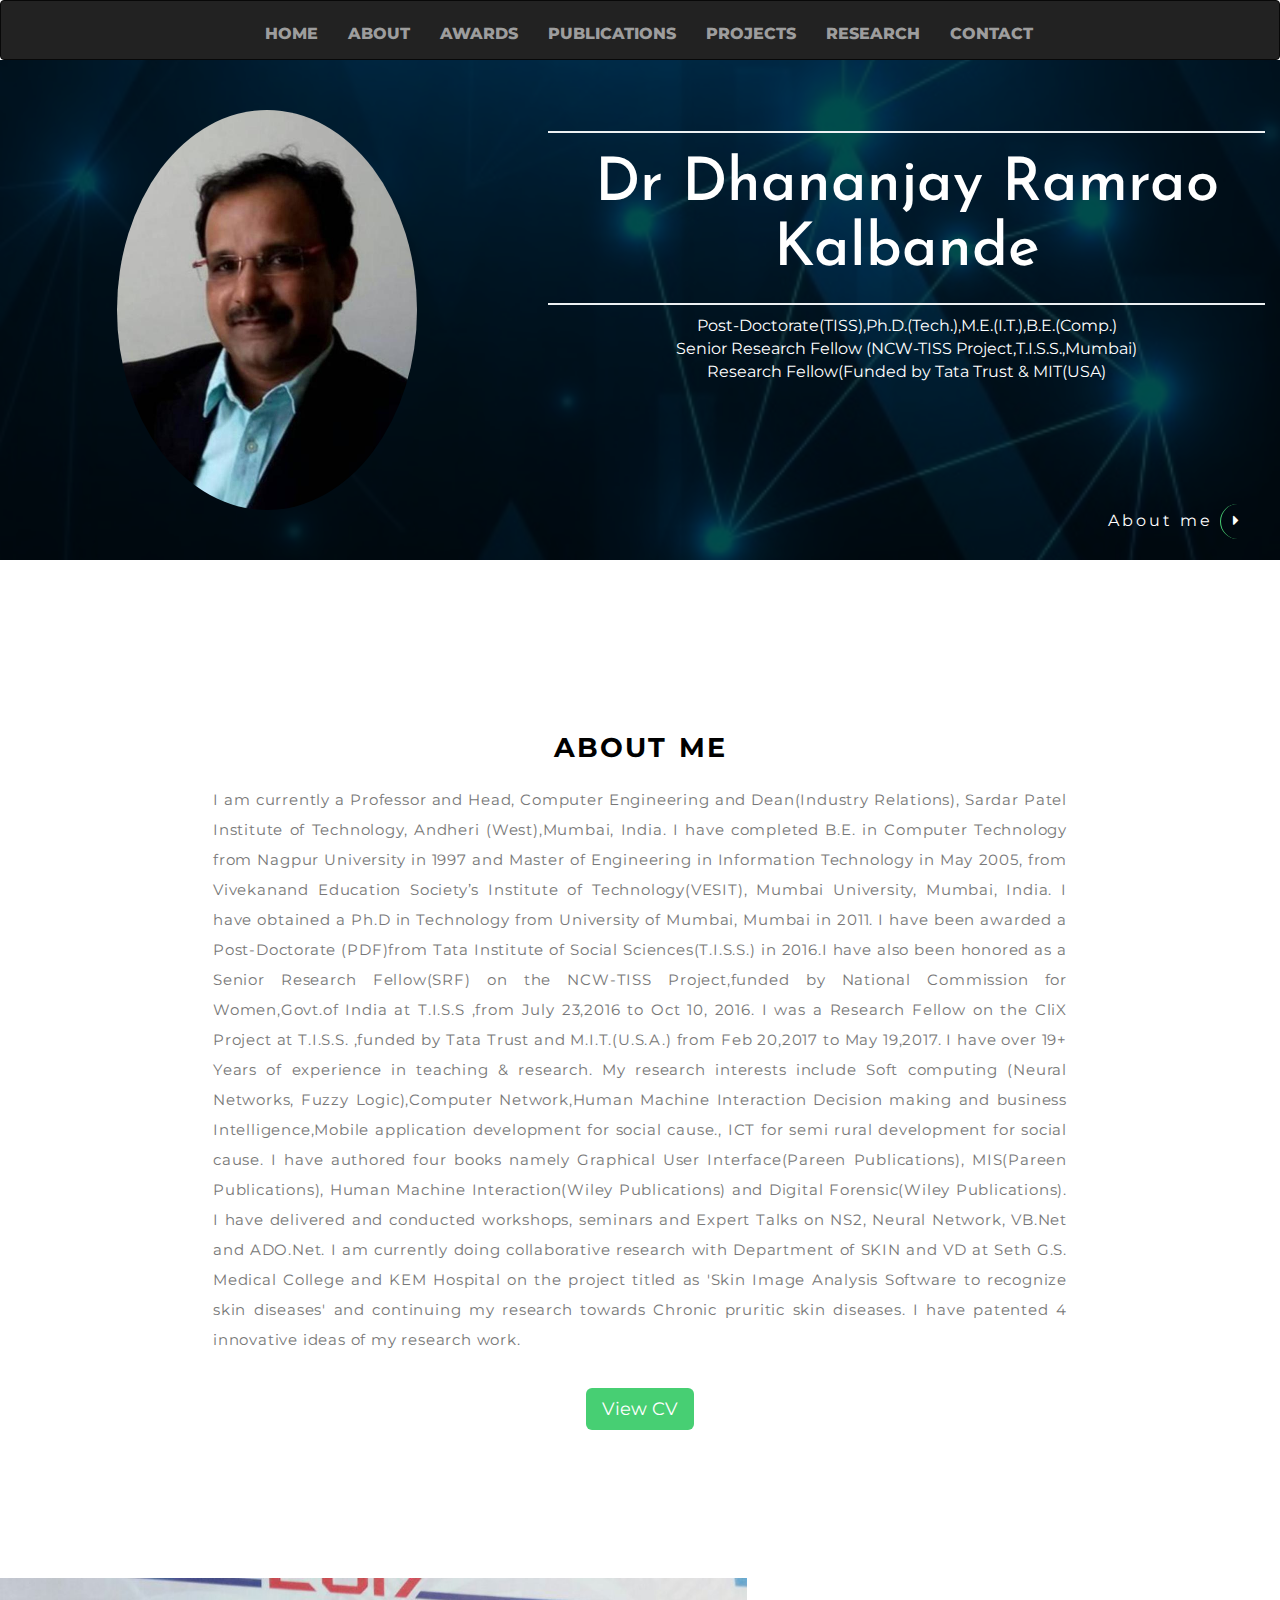
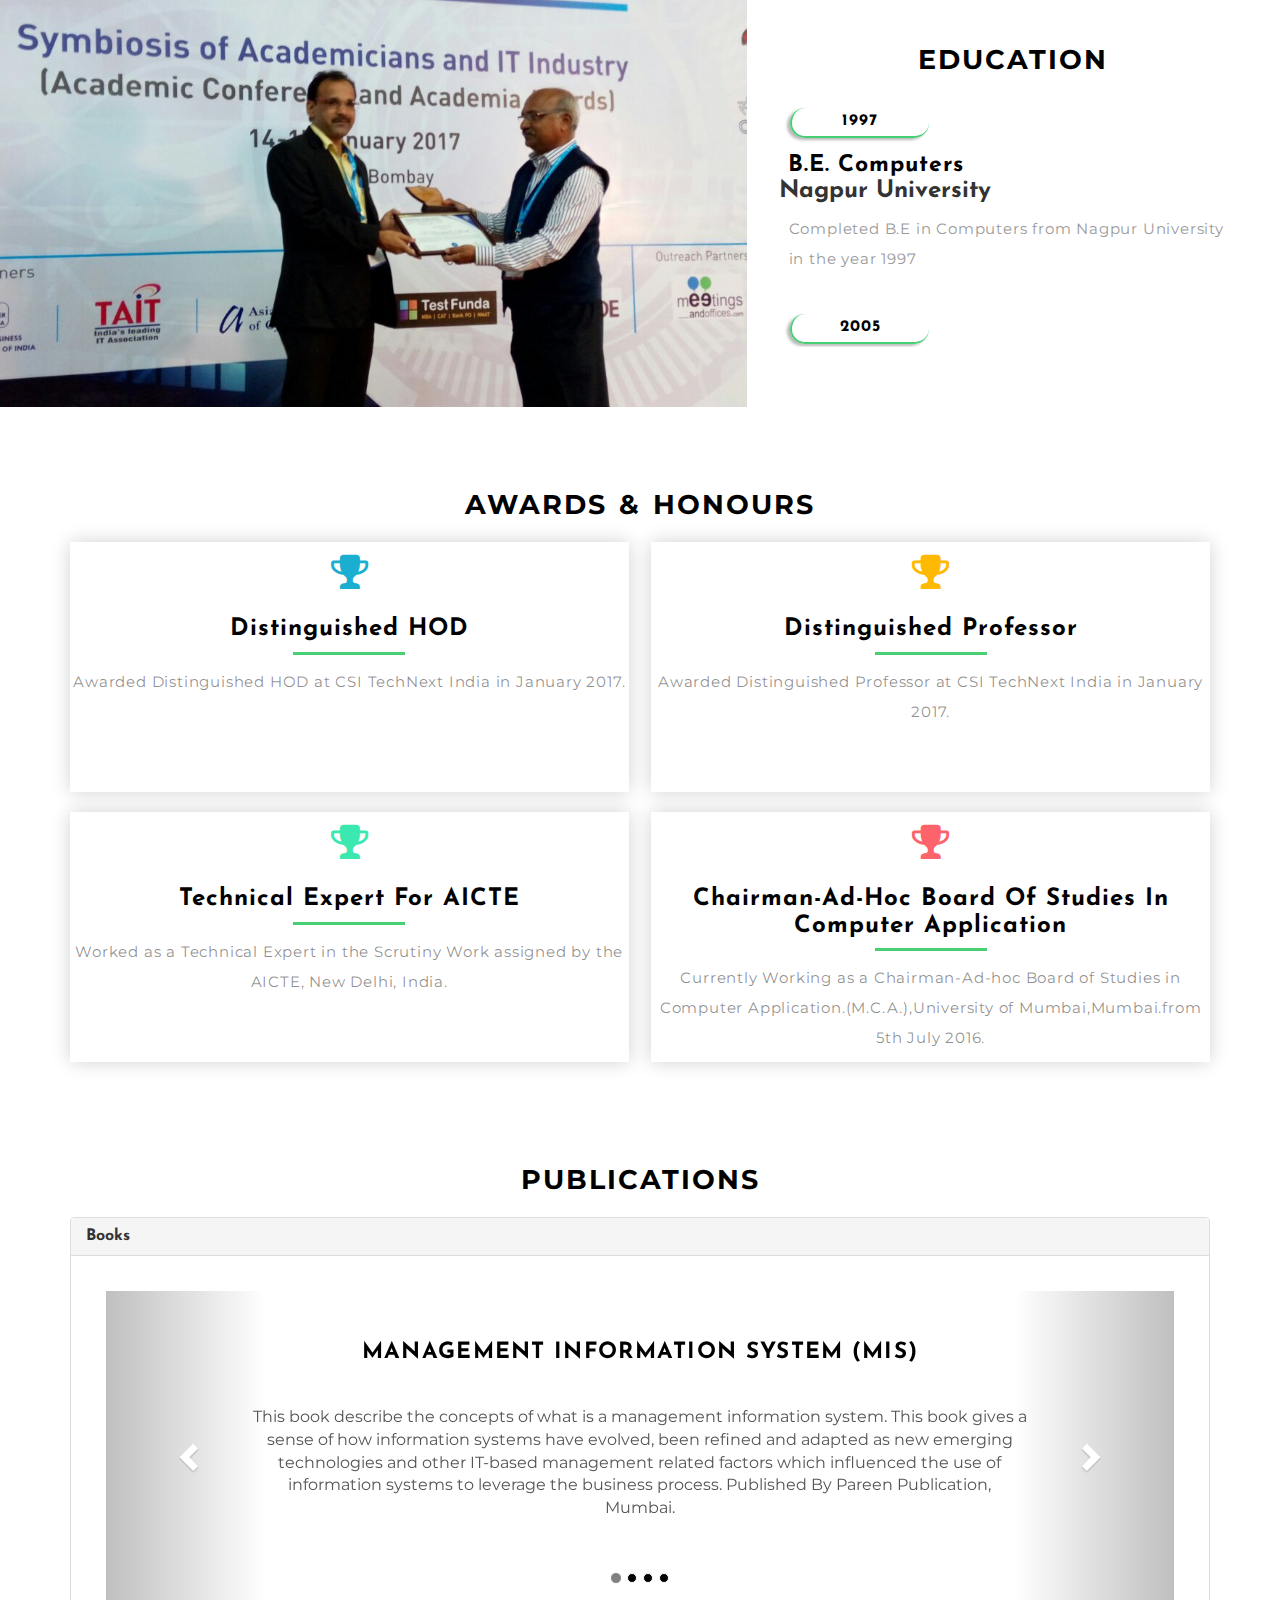
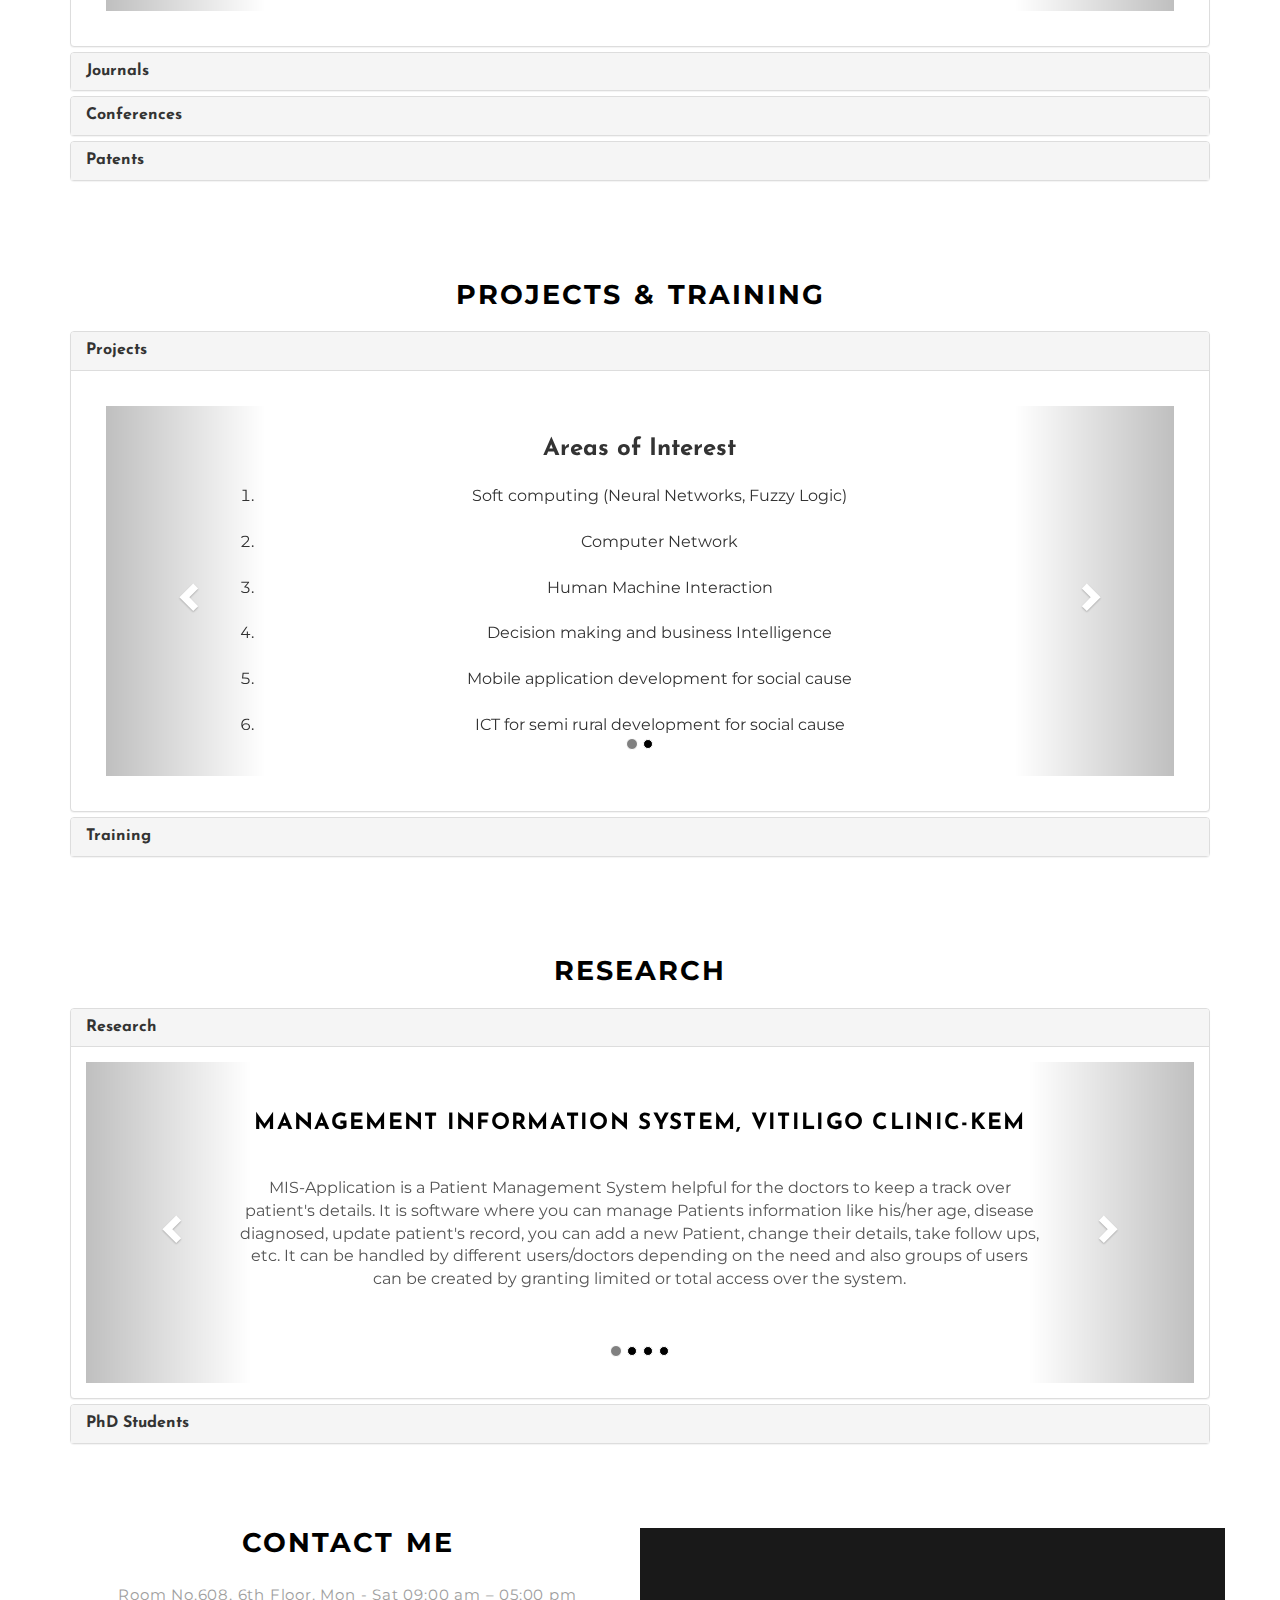
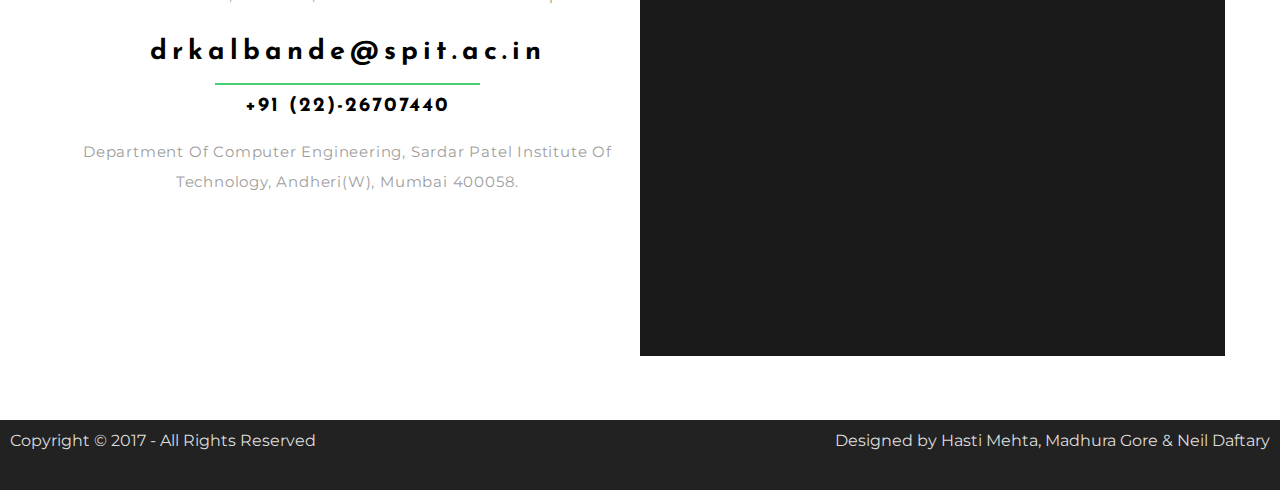
==== commit a9b685bd: "major update" ====
--- a/revamp/index.html
+++ b/revamp/index.html
@@ -6,8 +6,8 @@
   <!-- Meta Tags -->
   <meta name="viewport" content="width=device-width, initial-scale=1">
   <meta http-equiv="Content-Type" content="text/html; charset=utf-8" />
-  <meta name="keywords" content="Apt Resume Responsive web template, Bootstrap Web Templates, Flat Web Templates, Android Compatible web template,
-Smartphone Compatible web template, free webdesigns for Nokia, Samsung, LG, Sony Ericsson, Motorola web design" />
+  <meta name="keywords" content="Skinzy,Healthcare,PhD,Human Machine Interaction,TISS,Neural Network"/>
+  <meta name="description" content="Dr. D.R. Kalbande is the Dean of Industrial Relations at Sardar Patel Institute of Technology. He is has been given a PhD in Technology and has been a Fellow Researcher at TISS.">
   <script type="application/x-javascript">
     addEventListener("load", function() {
       setTimeout(hideURLbar, 0);
@@ -74,7 +74,7 @@
         <div class="col-md-7 col-sm-12 col-xs-12 banner-text-w3-agileitss info_me">
           <div id="about-me-snap">
             <h2>Dr Dhananjay Ramrao Kalbande</h2>
-            <p>Post-Doctorate(TISS),Ph.D.(Tech.),M.E.(I.T.),B.E.(Comp.)<br>Senior Research Fellow (NCW-TISS Project,T.I.S.S.,Mumbai)<br> Research Fellow(Funded by Tata Trust & MIT(USA)</p>
+            <p>Post-Doctorate(TISS),Ph.D.(Tech.),M.E.(I.T.),B.E.(Comp.)<br>Senior Research Fellow (NCW-TISS Project,T.I.S.S.,Mumbai)<br> Research Fellow(Funded by Tata Trust &amp; MIT(USA)</p>
           </div>
           <br><br><br>
           <div class="botton">
@@ -97,12 +97,13 @@
           <div class="clearfix"></div>
         </div>
         <div class="about-top">
-          <p class="para-agileits-w3layouts" style="text-align: justify">Dr Dhananjay Ramrao Kalbande is currently a Professor and Head, Computer Engineering and Dean(Industry Relations), Sardar Patel Institute of Technology, Andheri (West),Mumbai, India. He has completed B.E. in Computer Technology from Nagpur University
-            in 1997 and Master of Engineering in Information Technology in May 2005, from Vivekanand Education Society’s Institute of Technology(VESIT), Mumbai University, Mumbai, India. He has obtained Ph.D in Technology from University of Mumbai, Mumbai
-            in 2011. He has been awarded as a Post-Doctorate from Tata Institute of Social Sciences(T.I.S.S.) in 2016.He is also associated with T.I.S.S. as a Senior Research Fellow on the NCW-TISS Project,funded by National Commission for Women,Govt.of
-            India. He is having over 16+ Years of experience in teaching & research. His research interests include Soft computing (Neural Networks, Fuzzy Logic),Computer Network,Human Machine Interaction Decision making and business Intelligence,Mobile
-            application development for social cause., ICT for semi rural development for social cause. He has authored the three books namely Graphical User Interface(Pareen Publications), MIS(Pareen Publications), Human Machine Interaction(Wiley Publications),
-            Digital Forensic(Wiley Publications) for Engineering Graduate students. He has delivered and conducted the workshop plus seminar talk on NS2,Neural Network,VB.Net and ADO.Net.</p>
+          <p class="para-agileits-w3layouts" style="text-align: justify">I am currently a Professor and Head, Computer Engineering and Dean(Industry Relations), Sardar Patel Institute of Technology, Andheri (West),Mumbai, India. I have completed B.E. in Computer Technology from Nagpur University
+            in 1997 and Master of Engineering in Information Technology in May 2005, from Vivekanand Education Society’s Institute of Technology(VESIT), Mumbai University, Mumbai, India. I have obtained a Ph.D in Technology from University of Mumbai, Mumbai
+            in 2011. I have been awarded a Post-Doctorate (PDF)from Tata Institute of Social Sciences(T.I.S.S.) in 2016.I have also been honored as a Senior Research Fellow(SRF) on the NCW-TISS Project,funded by National Commission for Women,Govt.of
+            India at T.I.S.S ,from July  23,2016 to Oct 10, 2016. I was a Research Fellow on the CliX Project at T.I.S.S. ,funded by Tata Trust and M.I.T.(U.S.A.) from Feb 20,2017 to May 19,2017. I have over 19+ Years of experience in teaching &amp; research. My research interests include Soft computing (Neural Networks, Fuzzy Logic),Computer Network,Human Machine Interaction Decision making and business Intelligence,Mobile
+            application development for social cause., ICT for semi rural development for social cause. I have authored four books namely Graphical User Interface(Pareen Publications), MIS(Pareen Publications), Human Machine Interaction(Wiley Publications) and 
+            Digital Forensic(Wiley Publications). I have delivered and conducted workshops, seminars and Expert Talks on NS2, Neural Network, VB.Net and ADO.Net. I am currently doing collaborative research with Department of SKIN and VD 
+            at Seth G.S. Medical College and KEM Hospital on the project titled as 'Skin Image Analysis Software to recognize skin diseases' and continuing my research towards Chronic pruritic skin diseases. I have patented 4 innovative ideas of my research work. </p>
           <a class="btn-lg btn-success" href="CVofdrkalbande.pdf">View CV</a>
         </div>
       </div>
@@ -176,11 +177,24 @@
           <!--Educational details:5-->
           <div class="activity-row agileits w3layouts">
             <div class="activity-img agileits w3layouts">
+              <h6>2016</h6>
+            </div>
+            <div class="activity-desc agileits w3layouts">
+              <h5>Senior Research Fellowship</h5>
+              <h3>Tata Institute of Social Sciences</h3>
+              <p class="para-agileits-w3layouts">Associated with T.I.S.S. as a Senior Research Fellow on the NCW-TISS Project,funded by National Commission for Women,Govt, of India from July 23,2016 to Oct 10, 2016</p>
+            </div>
+            <div class="clearfix"></div>
+          </div>
+
+          <div class="activity-row agileits w3layouts">
+            <div class="activity-img agileits w3layouts">
               <h6>2017</h6>
             </div>
             <div class="activity-desc agileits w3layouts">
-              <h5>Tata Institute of Social Science</h5>
-              <p class="para-agileits-w3layouts">Associated with T.I.S.S. as a Senior Research Fellow on the NCW-TISS Project,funded by National Commission for Women,Govt.of India.</p>
+              <h5>Research Fellowship</h5>
+              <h3>Tata Trust &amp; M.I.T.(U.S.A.)</h3>
+              <p class="para-agileits-w3layouts">Research Fellowship with CliX Project at T.I.S.S. ,funded by Tata Trust and M.I.T.(U.S.A.) from Feb 20,2017 to May 19,2017.</p>
             </div>
             <div class="clearfix"></div>
           </div>
@@ -201,7 +215,7 @@
     <div class="container">
       <div class="col-md-12 awards-agileits-w3layouts">
         <div class="title-wthree">
-          <h5 class="title-w3">Awards & Honours</h5>
+          <h5 class="title-w3">Awards &amp; Honours</h5>
           <div class="clearfix"></div>
         </div>
         <div class="w3_agileits_services_grids">
@@ -354,8 +368,7 @@
                     <button class="tablinks" onclick="openJournal(event, 'j6')">Smartcard based Android Application for Public Transport Ticketing System</button>
                     <button class="tablinks" onclick="openJournal(event, 'j7')">Fuzzy neural model (FNM) for selecting ERP Technologies in a ongoing project settings</button>
                     <button class="tablinks" onclick="openJournal(event, 'j8')">An Empirical Formulation of cost of technology acquisition and cost reduction</button>
-                    <button class="tablinks" onclick="openJournal(event, 'j9')">An Advanced
-                    Technology Selection Model using Neuro Fuzzy Algorithm for Electronic Toll Collection System</button>
+                    <button class="tablinks" onclick="openJournal(event, 'j9')">An Advanced Technology Selection Model using Neuro Fuzzy Algorithm for Electronic Toll Collection System</button>
                     <button class="tablinks" onclick="openJournal(event, 'j10')">An efficient Recommender System Using Collaborative Filtering Method with K-Means Approach</button>
                     <button class="tablinks" onclick="openJournal(event, 'j11')">Mobile Cloud based Compiler : A Novel Framework For Academia</button>
                     <button class="tablinks" onclick="openJournal(event, 'j12')">Physical and Cyber Crime Using Digital Forensic Approach : A Complete Digital Forensic Tool</button>
@@ -417,29 +430,86 @@
                   <div id="j6" class="tabcontent">
                     <h3>Smartcard based Android Application for Public Transport Ticketing System.</h3>
                     <p>Abstract: The large amount of growth in India's population has increased the demand on the transport systems. In the areas of public transport, it has become essential to consider effective technologies that will ease the system of
-                      transport. This paper presents the design of a public transport ticketing system that harnesses the functionality of the existing electronic smart cards into an Android application. This application aims to relate the Man Machine
-                      Interaction (MMI) principles of functionality, usability, simplicity, visibility, affordance and consistency for enhancing the experience of ticketing for the public transport commuters in India. Authored by Priyanka Kulkarni,Dhananjay
+                      transport. This paper presents the design of a public transport ticketing system that harnesses the functionality of the existing electronic smart cards into an Android application. This application aims to
+                      <relat> </relat>e the Man Machine
+                      <Interaction>
+                        <h2 class="text-center">National Conferences</h2> </Interaction> (MMI) principles of functionality, usability, simplicity, visibility, affordance and consistency for enhancing the experience of ticketing for the public transport commuters in India. Authored by Priyanka Kulkarni,Dhananjay
                       R. Kalbande,Neelam Gulrajani,Srinath Warrier Published in International Journal of Computer Applications ï¿½ 2012 by IJCA Journal Volume 60 - Number 11 Year of Publication: 2012 DOI: 10.5120/9738-4289</p>
                   </div>
 
                   <!--tabcontent for journal 7-->
-                  <div id="j7" class="tabcontent"></div>
+                  <div id="j7" class="tabcontent">
+                    <h3>Fuzzy neural model (FNM) for selecting ERP Technologies in a ongoing project settings</h3>
+                    <p>The aim of this research work is to provides a solution for ERP software selection & elimination. ERP is a way to integrate data and processes of an organization into a centralized system that aims to have a single software solution
+                      where the information needed for decision making is shared across different departments. The selection or elimination of technology is a multi-criteria, multi-attribute, decision making problem, which involves both tangible and intangible
+                      factors, that can be solved by Fuzzy-Neural model (FNM). which is based on Neural Networks, is a new approach towards solving this problem. We trained the system to make a pair wise comparison of software (ERP) which helps in determining
+                      its relative ability to reach the decision goal. Thus FNM Model automates the decision making process by justifying 'Why to select one technology?' and 'Why to eliminate one technology?', which helps in benefitting the growth prospects
+                      of any organization. </p>
+                  </div>
                   <!--tabcontent for journal 8-->
                   <div id="j8" class="tabcontent"></div>
                   <!--tabcontent for journal 9-->
-                  <div id="j9" class="tabcontent"></div>
+                  <div id="j9" class="tabcontent">
+                    <h3>An Advanced Technology Selection Model using Neuro Fuzzy Algorithm for Electronic Toll Collection System</h3>
+                    <p>Selecting an optimum advanced technology system for an organization is one of the most crucial issues in any industry. Any technology system which makes business process more efficient and business management more simplified is one
+                      of the important Information System (IS) to the organization. The comprehensive framework is a three-phase approach which introduces two main ideas, one is the adopting of the McCall software quality model which is extracted from
+                      technology management essentials, and use the factors of McCall software quality model to be some of the technology selection criteria. Another major point is implementing and proposing a model based on this research using Neuro-Fuzzy
+                      algorithm to evaluate advance technology selection. This paper includes the concept of a new multi attribute selection process which combines both the Fuzzy logic (linguistic) and Neural network (integral valuation) methodology to
+                      evaluate or estimate a technology for Electronic Toll Collection System. Managers will be able to use this model for selecting a new technology in to their organization.</p>
+                  </div>
                   <!--tabcontent for journal 10-->
-                  <div id="j10" class="tabcontent"></div>
+                  <div id="j10" class="tabcontent">
+                    <h3>An efficient Recommender System Using Collaborative Filtering Method with K-Means Approach</h3>
+                    <p>This paper propose an efficient recommender system using collaborative filtering mechanism with kseparability approach for web based marketing. We follows the collaborative recommender method in which a user rating is aggregation of
+                      various characters using matrix but dataset becomes very noisy and difficult to separate. So, the K-Separability approach extends linear separability of data clusters into k>2 segments on the discriminating hyperplane. It can be
+                      implemented by single layer or 2-layer perceptron. K-Separability is able to uncover complex statistical dependencies i.e. positive or negative. Finally, We don’t need to filter the neighborhood of the target filter as other systems.
+                      All neighborhoods are considered and extremely useful in case of sparse dataset.</p>
+                  </div>
                   <!--tabcontent for journal 11-->
-                  <div id="j11" class="tabcontent"></div>
+                  <div id="j11" class="tabcontent">
+                    <h3>Mobile Cloud based Compiler : A Novel Framework For Academia</h3>
+                    <p>Cloud computing is a rising technology which enables convenient, on-demand network access to a shared pool of configurable computing resources. Mobile cloud computing is the availability of cloud computing services in a mobile ecosystem.
+                      Mobile cloud computing shares with cloud computing the notion that services is provided by a cloud and accessed through mobile platforms. The paper aims to describe an online mobile cloud based compiler which helps to reduce the
+                      problems of portability and storage space and resource constraints by making use of the concept of mobile cloud computing. The ability to use compiler application on mobile devices allows a programmer to get easy access of the code
+                      and provides most convenient tool to compile the code and remove the errors. Moreover, a mobile cloud based compiler can be used remotely throughout any network connection (WI-FI/ GPRS) on any Smartphone. Thus, avoiding installation
+                      of compilers on computers and reducing the dependency on computers to write and execute programs. </p>
+                  </div>
                   <!--tabcontent for journal 12-->
-                  <div id="j12" class="tabcontent"></div>
+                  <div id="j12" class="tabcontent">
+                    <h3>Physical and Cyber Crime Using Digital Forensic Approach : A Complete Digital Forensic Tool</h3>
+                    <p>Criminalization may be a general development that has significantly extended in previous few years. In order, to create the activity of the work businesses easy, use of technology is important. Crime investigation analysis is a section
+                      records in data mining plays a crucial role in terms of predicting and learning the criminals. In our paper, we've got planned an incorporated version for physical crime as well as cybercrime analysis. Our approach uses data mining
+                      techniques for crime detection and criminal identity for physical crimes and digitized forensic tools (DFT) for evaluating cybercrimes. The presented tool named as Comparative Digital Forensic Process tool (CDFPT) is entirely based
+                      on digital forensic model and its stages named as Comparative Digital Forensic Process Model (CDFPM). The primary step includes accepting the case details, categorizing the crime case as physical crime or cybercrime and sooner or
+                      later storing the data in particular databases. For physical crime analysis we've used kmeans approach cluster set of rules to make crime clusters. The k-means method effects are a lot advantageous by the utilization of GMAPI generation.
+                      This provides advanced and consumer-friendly visual-aid to k-means approach for tracing the region of the crime. we have applied KNN for criminal identification with the help of observing beyond crimes and finding similar ones that
+                      suit this crime, if no past document is discovered then the new crime sample are introduced to the crime data-set. With the advancements of web, the network form has become much more complicated and attacking methods are further
+                      more than that as well. For crime analysis we're detecting the attacks executed on host system through an outsider the usage of assorted digitized forensic tools to produce information security with the help of generating reports
+                      for an event which could need any investigation. Our digitized technique aids the development of the society by helping the investigation businesses to follow a custom-built investigative technique in crime analysis and criminal
+                      identification as opposed to manually looking the database to analyze criminal activities, and as a result facilitate them in combating crimes.</p>
+                  </div>
                   <!--tabcontent for journal 13-->
-                  <div id="j13" class="tabcontent"></div>
+                  <div id="j13" class="tabcontent">
+                    <h3>A Comparative Study Based Digital Forensic Tool A Complete Automated Tool</h3>
+                    <p>Criminalization is a social phenomenon, which has drastically increased in last few years. In order, to make the job of the investigating agencies easy, use of technology is important. Digital Forensic investigation is a special field
+                      of computer forensic in which the scientific procedures and tools will allow the digital evidence to be admissible in a court of law. However there is not a proper guidance or predefined method which is accepted in court of law for
+                      investigation .Some tools or techniques provides partial solution to this .Hence the major objective is to implement the digital forensic tool which is based on digital forensic framework proposed[3]. The digital forensic tool will
+                      be a automated report generation tool which will be having facility of history keeper and feedback approach. Our digitized approach aids in the improvement of the society by helping the investigating agencies to follow a customized
+                      investigative approach in crime analysis and criminal identification rather than manually searching the database to analyze criminal activities, and thus assist them in combating crimes.
+                    </p>
+                  </div>
                   <!--tabcontent for journal 14-->
-                  <div id="j14" class="tabcontent"></div>
+                  <div id="j14" class="tabcontent">
+                    <h3>Digital Forensic Models: A Complete Literature Review</h3>
+                    <p></p>
+                  </div>
                   <!--tabcontent for journal 15-->
-                  <div id="j15" class="tabcontent"></div>
+                  <div id="j15" class="tabcontent">
+                    <h3>Comparative Digital Forensic Model</h3>
+                    <p>The computer forensic is the about evidence finding from computer or services using its reliability and justification which can be proved in court or in management. To accomplish this task various digital forensic model has been introduced
+                      till now. The proposed model ,Comparative Digital Forensic Model (CDFM) provides the authenticate evidence using less efforts because it based on required output only. Initially all models has been reviewed and listed advantages
+                      and disadvantages of all finally the CDFM has been developed, using that model very initial user can also understand the basic concept of digital forensic model.</p>
+                  </div>
 
                   <!--Script for onclick tabs for journals-->
                   <script>
@@ -469,171 +539,387 @@
           <div class="panel panel-default">
             <div class="panel-heading">
               <h4 class="panel-title">
-              <a data-toggle="collapse" data-parent="#accordion" href="#collapse3">Conferences</a>
+                  <a data-toggle="collapse" data-parent="#accordion" href="#collapse3">Conferences</a>
               </h4>
             </div>
 
             <div id="collapse3" class="panel-collapse collapse">
               <div class="panel-body">
+
+                <!--National Conferences-->
+                <h2 class="text-center">National Conferences</h2>
+
+                <div class="tabN">
+                  <button class="tabNlinks" onclick="openConference(event, 'cn1')" id="defaultOpenN">MIS for Knowledge Management in the organization</button>
+                  <button class="tabNlinks" onclick="openConference(event, 'cn2')">Network Intrusion and detection Mechanism</button>
+                  <button class="tabNlinks" onclick="openConference(event, 'cn3')">A Novel Idea to speed up the customer business in the context of Indian railways</button>
+                  <button class="tabNlinks" onclick="openConference(event, 'cn4')">Systolic Arrays and Recursion : A new approach for matrix multiplication</button>
+                  <button class="tabNlinks" onclick="openConference(event,'cn5')">Machine Learning model for Efficient Product Categorization</button>
+                </div>
+
+                <!--Data for national journals-->
+
+                <div id="cn1" class="tabNcontent">
+                  <h3>MIS for Knowledge Management in the organization</h3>
+                  <p>As we know , information is becoming an important corporate resource that must be captured, protected, preserved, and grown. Creating and using knowledge is not limited to information-based companies: it is necessary for all organizations, regardless of industry sector. It's not enough to make good products; companies must make products that are better, less expensive to produce, and more desirable than those of competitors. Using corporate and individual knowledge wisely will help companies do that. In the last few years, companies have downsized and flattened their organizations. Many of the employees who were laid off had been with the company for years. When they walked out the door, they took experience, education, contacts, and information with them. The companies are finding out how important that human resource is to their success. And as companies continue to expand on a global basis and increase their use of technology to connect workers, they have to devise methods of disseminating information quickly to as many people as possible. If an employee in Chicago has experience with a certain production method, it would be silly not to share that information with employees in Singapore so that they don't reinvent the wheel. So as knowledge becomes a central productive and strategic asset, the success of the organization increasingly depends on its ability to gather, produce, maintain, and disseminate knowledge. To understand the concept of knowledge management, think of knowledge as a resource just like buildings, production equipment, product designs, and money. All these resources need to be systematically and actively managed. Bannari Amman Inst.of Technology, 2005.</p>
+                </div>
+
+                <div id="cn2" class="tabNcontent">
+                  <h3>Network Intrusion and detection Mechanism</h3>
+                  <p>The security and value of a computer system is compromised whenever an intrusion occurs. Network-based attacks make it difficult for legitimate users to access various network services by purposely occupying or sabotaging network resources and services. This can be done by sending large amounts of network traffic, exploiting well-known faults in networking services, and by overloading network hosts. Intrusion Detection attempts to detect computer attacks by examining various data records observed in processes on the network and is split into two groups, anomaly detection systems and misuse detection systems. Anomaly detection is an attempt to search for malicious behavior that deviates from established normal patterns. Misuse detection is used to identify intrusions that match known attack scenarios.This paper describe the working of various intrusion detection mechanism and its preventive methods. National Conference at Govt.College Engg., A'bad, 2005.</p>
+                </div>
+
+                <div id="cn3" class="tabNcontent">
+                  <h3>A Novel Idea to speed up the customer business in the context of Indian railways</h3>
+                  <p>E-coupons can be defined as electronic coupons, the technology for refilling train or air tickets. This emerging concept represents the evaluation of e-coupons system from traditional paper coupons or ticket systems. This paper presents some snapshots from the future point of view from ticket-refilling perspective, with the beneficial effect on customer business and helps customer to run in fast track within a second. K.J.Somaiya College, Mumbai, 2006.</p>
+                </div>
+
+                <div id="cn4" class="tabNcontent">
+                  <h3>Systolic Arrays and Recursion : A new approach for matrix multiplication</h3>
+                  <p>Systolic arrays are multidimensional arrays of processing elements. It is an arrangement of processors in an array where data flows synchronously across the array between neighbors, usually with different data flowing in different directions. One of the many applications of systolic array structure is multiplication of matrices. Different types of matrix multiplication, for example band matrix and sparse matrix multiplication are studied. Algorithms with different efficiencies are tested and researched to find the most efficient technique for the same. All these techniques are studied with respect to their implementation using systolic architecture. In this paper we describe the different techniques that use iteration and propose a new and simpler method using recursion. National Conference on a Recent Advances in Computer Vision and Information Technology's, Government College of Technology, Coimbatore, March 2010.</p>
+                </div>
+
+                <div id="cn5" class="tabNcontent">
+                  <h3>Machine Learning model for Efficient Product Categorization</h3>
+                  <p></p>
+                </div>
+
+                <!--Script for national journals-->
+                <script>
+                  function openConference(evt, conference) {
+                    var i, tabNcontent, tabNlinks;
+                    tabNcontent = document.getElementsByClassName("tabNcontent");
+                    for (i = 0; i < tabNcontent.length; i++) {
+                      tabNcontent[i].style.display = "none";
+                    }
+                    tabNlinks = document.getElementsByClassName("tabNlinks");
+                    for (i = 0; i < tabNlinks.length; i++) {
+                      tabNlinks[i].className = tabNlinks[i].className.replace(" active", "");
+                    }
+                    document.getElementById(conference).style.display = "block";
+                    evt.currentTarget.className += " active";
+                  }
+
+                  // Get the element with id="defaultOpen" and click on it
+                  document.getElementById("defaultOpenN").click();
+                </script>
+                <div style="height:450px;"></div>
+
                 <!--International Conferences-->
-                <h3 style="text-align: center">International</h3>
-                <div class="intl">
-                  <div id="internationals" class="carousel slide" data-ride="carousel" data-interval="false">
-                    <!-- Indicators -->
-                    <ul class="carousel-indicators">
-                      <li data-target="#internationals" data-slide-to="0" class="active"></li>
-                      <li data-target="#internationals" data-slide-to="1"></li>
-                      <li data-target="#internationals" data-slide-to="2"></li>
-                      <li data-target="#internationals" data-slide-to="3"></li>
-                      <li data-target="#internationals" data-slide-to="4"></li>
-                      <li data-target="#internationals" data-slide-to="5"></li>
-                    </ul>
-
-                    <!-- Wrapper for slides -->
-                    <div class="carousel-inner">
-                      <!--Conference 1 details-->
-                      <div class="item active">
-                        <h2>Neuro-Analytical Hierarchy Process (NAHP) Approach for Selecting ERP Technologies in a Ongoing Project Settings</h2>
-                        <p>Abstract: This paper provides a solution for ERP software selection & elimination. ERP is a way to integrate data and processes of an organization into a centralized system that aims to have a single software solution where the
-                          information needed for decision making is shared across different departments. The selection or elimination of technology is a multi-criteria, multi-attribute, decision making problem, which involves both tangible and intangible
-                          factors that can be solved by Neuro-Analytical Hierarchy Process (NAHP). NAHP, which is based on Neural Networks, is a completely new approach towards solving this problem. We make a pair wise comparison of software (ERP) which
-                          helps in determining its relative ability to reach the decision goal. Thus NAHP automates the decision making process by justifying 'Why to select one technology?' and 'Why to eliminate one technology?' which helps in benefiting
-                          the growth prospects of any organization.</p>
-                      </div>
-
-                      <!--Conference 2 details-->
-                      <div class="item">
-                        <h2>Zip it Up SMS :- A Path breaking Technology Model in the field of Mobile Messaging</h2>
-                        <p>Abstract: Current text messaging protocols over the world allow a rigid limit of 160 characters per SMS, using the default messaging system of the mobile. However this limit is often found to be too less under ordinary circumstances
-                          and to communicate effectively, often a concatenated message needs to be sent. This, coupled with exorbitant messaging rates adds to the reduced effectiveness and decrease in potential users of the Short Messaging Service. However,
-                          in Zip It Up SMS (ZIUS), we have developed our own algorithm, and been successful in compressing more data into the same message. Now every SMS can carry up to an average-best case of 250 characters, which can bring about a change
-                          in standards and prove to be a massive boost to the mobile industry.</p>
-                      </div>
-
-                      <!--Conference 3 details-->
-                      <div class="item">
-                        <h2>Total Productive Maintenance –Accelerating OEE in a Manufacturing Industry leveraging pervasive technologies</h2>
-                        <p>Abstract: Total productive maintenance (TPM) is a people-intensive, preventive maintenance system for maximizing equipment effectiveness in the enterprise. The concept of TPM was originally suggested by Nakajima (1988) who proposed
-                          overall equipment effectiveness (OEE) as a metric for evaluating the progress of TPM, which is interpreted as the multiplication of availability, performance and quality. This paper aims to study and investigate the implementation
-                          of a TPM to improve the OEE in manufacturing enterprises. In today's industrial scenario huge losses occur in the manufacturing shop floor. These losses are due to operators, maintenance personal, process, tooling problems and
-                          non-availability of components in time etc. The quality related waste are of significant importance as they matter the company in terms of time, material and the hard earned reputation of the company. There are also other invisible
-                          losses like operating the machines below the rated speed, start up loss, break down of the machines and bottle necks in process. Zero oriented concepts such as zero tolerance for losses, defects, break down and zero accidents
-                          are becoming a pre-requisite in the manufacturing and assembly industry. In this situation, a TPM is the answer to resolve the above said problems which helps in benefitting the growth prospects of any organization.</p>
-                      </div>
-
-                      <!--Conference 4 details-->
-                      <div class="item">
-                        <h2>Energy Conservation using Face Detection</h2>
-                        <p>Abstract: Computerized Face Detection, is concerned with the difficult task of converting a video signal of a person to written text. It has several applications like face recognition, simultaneous multiple face processing, biometrics,
-                          security, video surveillance, human computer interface, image database management, digital cameras use face detection for autofocus, selecting regions of interest in photo slideshows that use a panand- scale and The Present Paper
-                          deals with energy conservation using face detection. Automating the process to a computer requires the use of various image processing techniques. There are various methods that can be used for Face Detection such as Contour
-                          tracking methods, Template matching, Controlled background, Model based, Motion based and color based. Basically, the video of the subject are converted into images are further selected manually for processing. However, several
-                          factors like poor illumination, movement of face, viewpoint-dependent Physical appearance, Acquisition geometry, Imaging conditions, Compression artifacts makes Face detection difficult. This paper reports an algorithm for conservation
-                          of energy using face detection for various devices. The present paper suggests Energy Conservation can be done by Detecting the Face and reducing the brightness of complete image and then adjusting the brightness of the particular
-                          area of an image where the face is located using histogram equalization.</p>
-                      </div>
-
-                      <!--Conference 5 details-->
-                      <div class="item">
-                        <h2>Demonstrating Creation of an Empirical Formula from the First Principle: A Case Study in Manufacturing Industries</h2>
-                        <p>Abstract: Small manufacturing industries based on its unit numbers and the number of involved labors , has the potential to play an important role in Indiaâ€™s Economy. Each industry applying the different process of technology
-                          acquisition which has the direct impact on cost variable. Each industry has a set of attributes which influences the result of their investments .These success criteria will differ from company to company and hence there is a
-                          need to study, to identify and to evaluate such attributes in order to measure the degree of success to be achieved. This paper demonstrates the use of T-distribution model to create an empirical formula from the first principle
-                          for Labor cost and the relationship is thus derived between three variables IATC , EATC and LC namely Intrinsic Acquisition Technology Cost and Extrinsic Acquisition Technology Cost and Labor cost respectively which is explained
-                          with the data assumed from the survey in manufacturing industry.</p>
-                      </div>
-
-                      <!--Conference 6 details-->
-                      <div class="item">
-                        <h2>Neural Network Based Empirical Model Development for E-Business (Mobile) Application</h2>
-                        <p>Abstract: In this paper, we present a simple empirical model that examines the impact of various technologies of the mobile industry and its investments on the quality and pricing decisions made by industry and on the economic
-                          performance of these industries. The research is aimed at identifying the trends that govern the mobile and wireless technologies of today. These trends will help us not only understand the direction that these technologies will
-                          take in the future but will help us relate their impact on the business scenarios of project planning and management. This model will help customers to buy a new mobile according to their specifications, help the industries to
-                          launch new mobiles to meet customer requirements with their available technologies, budget, resources and qualification of the staff. The objective of this research paper is to improve decision making, increase the revenue and
-                          improve the GDP of the country.</p>
-                      </div>
-                    </div>
-                    <!--End of conference carousel-->
-
-                    <!-- Left and right controls -->
-                    <a class="left carousel-control" href="#internationals" data-slide="prev">
-						<span class="glyphicon glyphicon-chevron-left"></span>
-						<span class="sr-only">Previous</span>
-                    </a>
-                    <a class="right carousel-control" href="#internationals" data-slide="next">
-						<span class="glyphicon glyphicon-chevron-right"></span>
-						<span class="sr-only">Next</span>
-					</a>
-                  </div>
-                </div>
-
-                <!--National conferences-->
-                <h3 style="text-align: center">National</h3>
-                <div class="national">
-                  <div id="nationals" class="carousel slide" data-ride="carousel" data-interval="false">
-                    <!-- Indicators -->
-                    <ul class="carousel-indicators">
-                      <li data-target="#nationals" data-slide-to="0" class="active"></li>
-                      <li data-target="#nationals" data-slide-to="1"></li>
-                      <li data-target="#nationals" data-slide-to="2"></li>
-                      <li data-target="#nationals" data-slide-to="3"></li>
-                    </ul>
-
-                    <!-- Wrapper for slides -->
-                    <div class="carousel-inner">
-                      <!--Conference 1 details-->
-                      <div class="item active">
-                        <h2>MIS for Knowledge Management in the organization</h2>
-                        <p>Abstract: As we know , information is becoming an important corporate resource that must be captured, protected, preserved, and grown. Creating and using knowledge is not limited to information-based companies: it is necessary
-                          for all organizations, regardless of industry sector. It's not enough to make good products; companies must make products that are better, less expensive to produce, and more desirable than those of competitors. Using corporate
-                          and individual knowledge wisely will help companies do that. In the last few years, companies have downsized and flattened their organizations. Many of the employees who were laid off had been with the company for years. When
-                          they walked out the door, they took experience, education, contacts, and information with them. The companies are finding out how important that human resource is to their success. And as companies continue to expand on a global
-                          basis and increase their use of technology to connect workers, they have to devise methods of disseminating information quickly to as many people as possible. If an employee in Chicago has experience with a certain production
-                          method, it would be silly not to share that information with employees in Singapore so that they don't reinvent the wheel. So as knowledge becomes a central productive and strategic asset, the success of the organization increasingly
-                          depends on its ability to gather, produce, maintain, and disseminate knowledge. To understand the concept of knowledge management, think of knowledge as a resource just like buildings, production equipment, product designs, and
-                          money. All these resources need to be systematically and actively managed. Bannari Amman Inst.of Technology, 2005.</p>
-                      </div>
-
-                      <!--Conference 2 details-->
-                      <div class="item">
-                        <h2>Network Intrusion and detection Mechanism</h2>
-                        <p>Abstract: The security and value of a computer system is compromised whenever an intrusion occurs. Network-based attacks make it difficult for legitimate users to access various network services by purposely occupying or sabotaging
-                          network resources and services. This can be done by sending large amounts of network traffic, exploiting well-known faults in networking services, and by overloading network hosts. Intrusion Detection attempts to detect computer
-                          attacks by examining various data records observed in processes on the network and is split into two groups, anomaly detection systems and misuse detection systems. Anomaly detection is an attempt to search for malicious behavior
-                          that deviates from established normal patterns. Misuse detection is used to identify intrusions that match known attack scenarios.This paper describe the working of various intrusion detection mechanism and its preventive methods.
-                          National Conference at Govt.College Engg., A'bad, 2005.</p>
-                      </div>
-
-                      <!--Conference 3 details-->
-                      <div class="item">
-                        <h2>A Novel Idea to speed up the customer business in the context of Indian railways</h2>
-                        <p>Abstract: E-coupons can be defined as electronic coupons, the technology for refilling train or air tickets. This emerging concept represents the evaluation of e-coupons system from traditional paper coupons or ticket systems.
-                          This paper presents some snapshots from the future point of view from ticket-refilling perspective, with the beneficial effect on customer business and helps customer to run in fast track within a second. K.J.Somaiya College,
-                          Mumbai, 2006.</p>
-                      </div>
-
-                      <!--Conference 4 details-->
-                      <div class="item">
-                        <h2>Systolic Arrays and Recursion : A new approach for matrix multiplication</h2>
-                        <p>Abstract: Systolic arrays are multidimensional arrays of processing elements. It is an arrangement of processors in an array where data flows synchronously across the array between neighbors, usually with different data flowing
-                          in different directions. One of the many applications of systolic array structure is multiplication of matrices. Different types of matrix multiplication, for example band matrix and sparse matrix multiplication are studied.
-                          Algorithms with different efficiencies are tested and researched to find the most efficient technique for the same. All these techniques are studied with respect to their implementation using systolic architecture. In this paper
-                          we describe the different techniques that use iteration and propose a new and simpler method using recursion. National Conference on a Recent Advances in Computer Vision and Information Technology's, Government College of Technology,
-                          Coimbatore, March 2010.</p>
-                      </div>
-                    </div>
-
-                    <!-- Left and right controls -->
-                    <a class="left carousel-control" href="#nationals" data-slide="prev">
-						<span class="glyphicon glyphicon-chevron-left"></span>
-						<span class="sr-only">Previous</span>
-					</a>
-                    <a class="right carousel-control" href="#nationals" data-slide="next">
-						<span class="glyphicon glyphicon-chevron-right"></span>
-						<span class="sr-only">Next</span>
-					</a>
-                  </div>
-                </div>
+                <h2 class="text-center">International Conferences</h2>
+                <div class="tabI">
+                  <button class="tablinksI" onclick="openConferenceI(event,'ci1')" id="defaultOpenI">Identifying the research areas in the realm of “Information technology in Manufacturing</button>
+                  <button class="tablinksI" onclick="openConferenceI(event,'ci2')">Neuro-Analytical Hierarchy Process (NAHP)  Approach for Selecting ERP Technologies in a Ongoing Project Settings</button>
+                  <button class="tablinksI" onclick="openConferenceI(event,'ci3')">Zip it Up SMS :- A Path breaking Technology Model in the field of Mobile Messaging</button>
+                  <button class="tablinksI" onclick="openConferenceI(event,'ci4')">Total Productive Maintenance –Accelerating OEE in a Manufacturing Industry leveraging pervasive technologies</button>
+                  <button class="tablinksI" onclick="openConferenceI(event,'ci5')">Lip Reading Using Neural Networks</button>
+                  <button class="tablinksI" onclick="openConferenceI(event,'ci6')">Energy Conservation using Face Detection</button>
+                  <button class="tablinksI" onclick="openConferenceI(event,'ci7')">Demonstrating Creation of an Empirical Formula from the First Principle: A Case Study in Manufacturing Industries</button>
+                  <button class="tablinksI" onclick="openConferenceI(event,'ci8')">An Empirical Relationship Of Cost Of Technology Acquisition And Cost  Reduction In Manufacturing Enterprises</button>
+                  <button class="tablinksI" onclick="openConferenceI(event,'ci9')">Leveraging Agility in Business Processes using E-Procurement</button>
+                  <button class="tablinksI" onclick="openConferenceI(event,'ci10')">Preprocessing Selection Of Enterprise Resource Planning Applications In Small Manufacturing Industry And Its Impact On Business Process Agility</button>
+                  <button class="tablinksI" onclick="openConferenceI(event,'ci11')">E-procurement for increasing business process agility</button>
+                  <button class="tablinksI" onclick="openConferenceI(event,'ci12')">Neural Network Based Empirical Model Development for E-Business (Mobile) Application</button>
+                  <button class="tablinksI" onclick="openConferenceI(event,'ci13')">Algorithm to access Office Files on Mobile Phones</button>
+                  <button class="tablinksI" onclick="openConferenceI(event,'ci14')">An approach to eliminate Self-gratifying Technology (SGT) in manufacturing industry: A case study and critical Research Review</button>
+                  <button class="tablinksI" onclick="openConferenceI(event,'ci15')">Integrating ERP to Accelerate Business Process Agility: A Case Study and Critical Research Review in Indian Pharmaceutical Industry</button>
+                  <button class="tablinksI" onclick="openConferenceI(event,'ci16')">Neuro Analytical Hierarchy Process (NAHP) Approach for CAD/CAM/CIM Tool Selection in the Context of Small Manufacturing Industries</button>
+                  <button class="tablinksI" onclick="openConferenceI(event,'ci17')">Satellite Positioning Simulation System</button>
+                  <button class="tablinksI" onclick="openConferenceI(event,'ci18')">Voice enabled Android application for vehicular complaint system: Using GPS and GSM-SMS technology</button>
+                  <button class="tablinksI" onclick="openConferenceI(event,'ci19')">,”Demonstration of Signature Analysis using Intelligent Systems</button>
+                  <button class="tablinksI" onclick="openConferenceI(event,'ci20')">The SMS of the Internet</button>
+                  <button class="tablinksI" onclick="openConferenceI(event,'ci21')">Machine Learning Applied To Human Learning</button>
+                  <button class="tablinksI" onclick="openConferenceI(event,'ci22')">Gesture detection system using smart watch based motion sensors</button>
+                  <button class="tablinksI" onclick="openConferenceI(event,'ci23')">Research on Educative Games for Autistic Children</button>
+                  <button class="tablinksI" onclick="openConferenceI(event,'ci24')">Review of Mobile Data Offloading through Wi-Fi</button>
+                  <button class="tablinksI" onclick="openConferenceI(event,'ci25')">Web service selection based on QoS using Feedforward Neural Network</button>
+                  <button class="tablinksI" onclick="openConferenceI(event,'ci26')">Digital forensic framework using feedback and case history keeper</button>
+                  <button class="tablinksI" onclick="openConferenceI(event,'ci27')">Applying human computer interaction to individual security using mobile                                    application</button>
+                  <button class="tablinksI" onclick="openConferenceI(event,'ci28')">Twitilyzer: Designing an approach for ad-hoc search engine</button>
+                  <button class="tablinksI" onclick="openConferenceI(event,'ci29')">Screen sharing application for Mobile Phones</button>
+                  <button class="tablinksI" onclick="openConferenceI(event,'ci30')">Enhanced Security for ATM Machine with OTP and Facial Recognition Features</button>
+                  <button class="tablinksI" onclick="openConferenceI(event,'ci31')">Business  Process Analyzed factors affecting Business Model Innovation</button>
+                  <button class="tablinksI" onclick="openConferenceI(event,'ci32')">Partioning Android Mobile Application For Improving Execution Time</button>
+                  <button class="tablinksI" onclick="openConferenceI(event,'ci33')">Comparative Analysis of Carrier Sense Multiple Access and Carrier Sense Multiple Access with Shortest First</button>
+                  <button class="tablinksI" onclick="openConferenceI(event,'ci34')">Computer Forensic Tool using History and Feedback Approach</button>
+                  <button class="tablinksI" onclick="openConferenceI(event,'ci35')">Digital Forensic Framework using Feedback and Case History Keeper</button>
+                  <button class="tablinksI" onclick="openConferenceI(event,'ci36')">Network Security Analyzer: Detection and Prevention of Web Attacks Using Digital Forensic</button>
+                  <button class="tablinksI" onclick="openConferenceI(event,'ci37')">Physical and Cyber Crime Using Digital Forensic Approach</button>
+                  <button class="tablinksI" onclick="openConferenceI(event,'ci38')">Selection of optimal services working on SCM strategies using Fuzzy decision making methods</button>
+                  <button class="tablinksI" onclick="openConferenceI(event,'ci39')">Review of Machine Learning Algorithms in R software for Diagnosis of ESD Diseases</button>
+                  <button class="tablinksI" onclick="openConferenceI(event,'ci40')">Use of Internet of Things (IoT) in Healthcare: A Survey</button>
+                  <button class="tablinksI" onclick="openConferenceI(event,'ci41')">Empirical relationship between Victim’s occupation and their knowledge of Digital Forensic</button>
+                  <button class="tablinksI" onclick="openConferenceI(event,'ci42')">Computerized Forensic Approach Using Data Mining Techniques</button>
+                  <button class="tablinksI" onclick="openConferenceI(event,'ci43')">Techniques and Approaches for Disease Outbreak Prediction: A Survey</button>
+                  <button class="tablinksI" onclick="openConferenceI(event,'ci44')">Neuro-Bi Approach For Management Information System For An Enterprise</button>
+                  <button class="tablinksI" onclick="openConferenceI(event,'ci45')">Machine Learning Approach for Predicting bumps on Road</button>
+                  <button class="tablinksI" onclick="openConferenceI(event,'ci46')">Demonstrating Protein Analysis for cancer Disease using Approximation Algorithms</button>
+                  <button class="tablinksI" onclick="openConferenceI(event,'ci47')">Solving enterprise solution complexity in SCM domain through Business process agility </button>
+                  <button class="tablinksI" onclick="openConferenceI(event,'ci48')">Soft Computing Approach for Measuring Business Process Agility</button>
+                </div>
+
+                <!--Data for international conferences-->
+                <div id="ci1" class="tabcontentI">
+                  <h3>Identifying the research areas in the realm of “Information technology in Manufacturing</h3>
+                  <p></p>
+                </div>
+
+                <div id="ci2" class="tabcontentI">
+                  <h3>Neuro-Analytical Hierarchy Process (NAHP)  Approach for Selecting ERP Technologies in a Ongoing Project Settings</h3>
+                  <p>This paper provides a solution for ERP software selection & elimination. ERP is a way to integrate data and processes of an organization into a centralized system that aims to have a single software solution where the information needed for decision making is shared across different departments. The selection or elimination of technology is a multi-criteria, multi-attribute, decision making problem, which involves both tangible and intangible factors that can be solved by Neuro-Analytical Hierarchy Process (NAHP). NAHP, which is based on Neural Networks, is a completely new approach towards solving this problem. We make a pair wise comparison of software (ERP) which helps in determining its relative ability to reach the decision goal. Thus NAHP automates the decision making process by justifying 'Why to select one technology?' and 'Why to eliminate one technology?' which helps in benefiting the growth prospects of any organization.</p>
+                </div>
+
+                <div id="ci3" class="tabcontentI">
+                  <h3>Zip it Up SMS :- A Path breaking Technology Model in the field of Mobile Messaging</h3>
+                  <p>Current text messaging protocols over the world allow a rigid limit of 160 characters per SMS, using the default messaging system of the mobile. However this limit is often found to be too less under ordinary circumstances and to communicate effectively, often a concatenated message needs to be sent. This, coupled with exorbitant messaging rates adds to the reduced effectiveness and decrease in potential users of the Short Messaging Service. However, in Zip It Up SMS (ZIUS), we have developed our own algorithm, and been successful in compressing more data into the same message. Now every SMS can carry up to an average-best case of 250 characters, which can bring about a change in standards and prove to be a massive boost to the mobile industry.</p>
+                </div>
+
+                <div id="ci4" class="tabcontentI">
+                  <h3>Total Productive Maintenance –Accelerating OEE in a Manufacturing Industry leveraging pervasive technologies</h3>
+                  <p>Total productive maintenance (TPM) is a people-intensive, preventive maintenance system for maximizing equipment effectiveness in the enterprise. The concept of TPM was originally suggested by Nakajima (1988) who proposed overall equipment effectiveness (OEE) as a metric for evaluating the progress of TPM, which is interpreted as the multiplication of availability, performance and quality. This paper aims to study and investigate the implementation of a TPM to improve the OEE in manufacturing enterprises. In today's industrial scenario huge losses occur in the manufacturing shop floor. These losses are due to operators, maintenance personal, process, tooling problems and non-availability of components in time etc. The quality related waste are of significant importance as they matter the company in terms of time, material and the hard earned reputation of the company. There are also other invisible losses like operating the machines below the rated speed, start up loss, break down of the machines and bottle necks in process. Zero oriented concepts such as zero tolerance for losses, defects, break down and zero accidents are becoming a pre-requisite in the manufacturing and assembly industry. In this situation, a TPM is the answer to resolve the above said problems which helps in benefitting the growth prospects of any organization.</p>
+                </div>
+
+                <div id="ci5" class="tabcontentI">
+                  <h3>Lip Reading Using Neural Networks</h3>
+                  <p></p>
+                </div>
+
+                <div id="ci6" class="tabcontentI">
+                  <h3>Energy Conservation using Face Detection</h3>
+                  <p>Computerized Face Detection, is concerned with the difficult task of converting a video signal of a person to written text. It has several applications like face recognition, simultaneous multiple face processing, biometrics, security, video surveillance, human computer interface, image database management, digital cameras use face detection for autofocus, selecting regions of interest in photo slideshows that use a panand- scale and The Present Paper deals with energy conservation using face detection. Automating the process to a computer requires the use of various image processing techniques. There are various methods that can be used for Face Detection such as Contour tracking methods, Template matching, Controlled background, Model based, Motion based and color based. Basically, the video of the subject are converted into images are further selected manually for processing. However, several factors like poor illumination, movement of face, viewpoint-dependent Physical appearance, Acquisition geometry, Imaging conditions, Compression artifacts makes Face detection difficult. This paper reports an algorithm for conservation of energy using face detection for various devices. The present paper suggests Energy Conservation can be done by Detecting the Face and reducing the brightness of complete image and then adjusting the brightness of the particular area of an image where the face is located using histogram equalization.</p>
+                </div>
+
+                <div id="ci7" class="tabcontentI">
+                  <h3>Demonstrating Creation of an Empirical Formula from the First Principle: A Case Study in Manufacturing Industries</h3>
+                  <p>Small manufacturing industries based on its unit numbers and the number of involved labors , has the potential to play an important role in Indiaâ€™s Economy. Each industry applying the different process of technology acquisition which has the direct impact on cost variable. Each industry has a set of attributes which influences the result of their investments .These success criteria will differ from company to company and hence there is a need to study, to identify and to evaluate such attributes in order to measure the degree of success to be achieved. This paper demonstrates the use of T-distribution model to create an empirical formula from the first principle for Labor cost and the relationship is thus derived between three variables IATC , EATC and LC namely Intrinsic Acquisition Technology Cost and Extrinsic Acquisition Technology Cost and Labor cost respectively which is explained with the data assumed from the survey in manufacturing industry.</p>
+                </div>
+
+                <div id="ci8" class="tabcontentI">
+                  <h3>An Empirical Relationship Of Cost Of Technology Acquisition And Cost  Reduction In Manufacturing Enterprises</h3>
+                  <p></p>
+                </div>
+
+                <div id="ci9" class="tabcontentI">
+                  <h3>Leveraging Agility in Business Processes using E-Procurement</h3>
+                  <p></p>
+                </div>
+
+                <div id="ci10" class="tabcontentI">
+                  <h3>Preprocessing Selection Of Enterprise Resource Planning Applications In Small Manufacturing Industry And Its Impact On Business Process Agility</h3>
+                  <p></p>
+                </div>
+
+                <div id="ci11" class="tabcontentI">
+                  <h3>E-procurement for increasing business process agility</h3>
+                  <p></p>
+                </div>
+
+                <div id="ci12" class="tabcontentI">
+                  <h3>Neural Network Based Empirical Model Development for E-Business (Mobile) Application</h3>
+                  <p>In this paper, we present a simple empirical model that examines the impact of various technologies of the mobile industry and its investments on the quality and pricing decisions made by industry and on the economic performance of these industries. The research is aimed at identifying the trends that govern the mobile and wireless technologies of today. These trends will help us not only understand the direction that these technologies will take in the future but will help us relate their impact on the business scenarios of project planning and management. This model will help customers to buy a new mobile according to their specifications, help the industries to launch new mobiles to meet customer requirements with their available technologies, budget, resources and qualification of the staff. The objective of this research paper is to improve decision making, increase the revenue and improve the GDP of the country.</p>
+                </div>
+
+                <div id="ci13" class="tabcontentI">
+                  <h3>Algorithm to access Office Files on Mobile Phones</h3>
+                  <p></p>
+                </div>
+
+                <div id="ci14" class="tabcontentI">
+                  <h3>An approach to eliminate Self-gratifying Technology (SGT) in manufacturing industry: A case study and critical Research Review</h3>
+                  <p></p>
+                </div>
+
+                <div id="ci15" class="tabcontentI">
+                  <h3>Integrating ERP to Accelerate Business Process Agility: A Case Study and Critical Research Review in Indian Pharmaceutical Industry</h3>
+                  <p></p>
+                </div>
+
+                <div id="ci16" class="tabcontentI">
+                  <h3>Neuro Analytical Hierarchy Process (NAHP) Approach for CAD/CAM/CIM Tool Selection in the Context of Small Manufacturing Industries</h3>
+                  <p></p>
+                </div>
+
+                <div id="ci17" class="tabcontentI">
+                  <h3>Satellite Positioning Simulation System</h3>
+                  <p></p>
+                </div>
+
+                <div id="ci18" class="tabcontentI">
+                  <h3>Voice enabled Android application for vehicular complaint system: Using GPS and GSM-SMS technology</h3>
+                  <p></p>
+                </div>
+
+                <div id="ci19" class="tabcontentI">
+                  <h3>,”Demonstration of Signature Analysis using Intelligent Systems</h3>
+                  <p></p>
+                </div>
+
+                <div id="ci20" class="tabcontentI">
+                  <h3>The SMS of the Internet</h3>
+                  <p></p>
+                </div>
+
+                <div id="ci21" class="tabcontentI">
+                  <h3>Machine Learning Applied To Human Learning</h3>
+                  <p></p>
+                </div>
+
+                <div id="ci22" class="tabcontentI">
+                  <h3>Gesture detection system using smart watch based motion sensors</h3>
+                  <p></p>
+                </div>
+
+                <div id="ci23" class="tabcontentI">
+                  <h3>Research on Educative Games for Autistic Children</h3>
+                  <p></p>
+                </div>
+
+                <div id="ci24" class="tabcontentI">
+                  <h3>Review of Mobile Data Offloading through Wi-Fi</h3>
+                  <p></p>
+                </div>
+
+                <div id="ci25" class="tabcontentI">
+                  <h3>Web service selection based on QoS using Feedforward Neural Network</h3>
+                  <p></p>
+                </div>
+
+                <div id="ci26" class="tabcontentI">
+                  <h3>Digital forensic framework using feedback and case history keeper</h3>
+                  <p></p>
+                </div>
+
+                <div id="ci27" class="tabcontentI">
+                  <h3>Applying human computer interaction to individual security using mobile                                    application</h3>
+                  <p></p>
+                </div>
+
+                <div id="ci28" class="tabcontentI">
+                  <h3>Twitilyzer: Designing an approach for ad-hoc search engine</h3>
+                  <p></p>
+                </div>
+
+                <div id="ci29" class="tabcontentI">
+                  <h3>Screen sharing application for Mobile Phones</h3>
+                  <p></p>
+                </div>
+
+                <div id="ci30" class="tabcontentI">
+                  <h3>Enhanced Security for ATM Machine with OTP and Facial Recognition Features</h3>
+                  <p></p>
+                </div>
+
+                <div id="ci31" class="tabcontentI">
+                  <h3>Business  Process Analyzed factors affecting Business Model Innovation</h3>
+                  <p></p>
+                </div>
+
+                <div id="ci32" class="tabcontentI">
+                  <h3>Partioning Android Mobile Application For Improving Execution Time</h3>
+                  <p></p>
+                </div>
+
+                <div id="ci33" class="tabcontentI">
+                  <h3>Comparative Analysis of Carrier Sense Multiple Access and Carrier Sense Multiple Access with Shortest First</h3>
+                  <p></p>
+                </div>
+
+                <div id="ci34" class="tabcontentI">
+                  <h3>Computer Forensic Tool using History and Feedback Approach</h3>
+                  <p></p>
+                </div>
+
+                <div id="ci35" class="tabcontentI">
+                  <h3>Digital Forensic Framework using Feedback and Case History Keeper</h3>
+                  <p></p>
+                </div>
+
+                <div id="ci36" class="tabcontentI">
+                  <h3>Network Security Analyzer: Detection and Prevention of Web Attacks Using Digital Forensic</h3>
+                  <p></p>
+                </div>
+
+                <div id="ci37" class="tabcontentI">
+                  <h3>Physical and Cyber Crime Using Digital Forensic Approach</h3>
+                  <p></p>
+                </div>
+
+                <div id="ci38" class="tabcontentI">
+                  <h3>Selection of optimal services working on SCM strategies using Fuzzy decision making methods</h3>
+                  <p></p>
+                </div>
+
+                <div id="ci39" class="tabcontentI">
+                  <h3>Review of Machine Learning Algorithms in R software for Diagnosis of ESD Diseases</h3>
+                  <p></p>
+                </div>
+
+                <div id="ci40" class="tabcontentI">
+                  <h3>Use of Internet of Things (IoT) in Healthcare: A Survey</h3>
+                  <p></p>
+                </div>
+
+                <div id="ci41" class="tabcontentI">
+                  <h3>Empirical relationship between Victim’s occupation and their knowledge of Digital Forensic</h3>
+                  <p></p>
+                </div>
+
+                <div id="ci42" class="tabcontentI">
+                  <h3>Computerized Forensic Approach Using Data Mining Techniques</h3>
+                  <p></p>
+                </div>
+
+                <div id="ci43" class="tabcontentI">
+                  <h3>Techniques and Approaches for Disease Outbreak Prediction: A Survey</h3>
+                  <p></p>
+                </div>
+
+                <div id="ci44" class="tabcontentI">
+                  <h3>Neuro-Bi Approach For Management Information System For An Enterprise</h3>
+                  <p></p>
+                </div>
+
+                <div id="ci45" class="tabcontentI">
+                  <h3>Machine Learning Approach for Predicting bumps on Road</h3>
+                  <p></p>
+                </div>
+
+                <div id="ci46" class="tabcontentI">
+                  <h3>Demonstrating Protein Analysis for cancer Disease using Approximation Algorithms</h3>
+                  <p></p>
+                </div>
+
+                <div id="ci47" class="tabcontentI">
+                  <h3>Solving enterprise solution complexity in SCM domain through Business process agility </h3>
+                  <p></p>
+                </div>
+
+                <div id="ci48" class="tabcontentI">
+                  <h3>Soft Computing Approach for Measuring Business Process Agility</h3>
+                  <p></p>
+                </div>
+
+                <!--End of International journals-->
+
+                <!--Script for international journals-->
+                <script>
+                  function openConferenceI(evt, conference) {
+                    var i, tabcontentI, tablinksI;
+                    tabcontentI = document.getElementsByClassName("tabcontentI");
+                    for (i = 0; i < tabcontentI.length; i++) {
+                      tabcontentI[i].style.display = "none";
+                    }
+                    tablinksI = document.getElementsByClassName("tablinksI");
+                    for (i = 0; i < tablinksI.length; i++) {
+                      tablinksI[i].className = tablinksI[i].className.replace(" active", "");
+                    }
+                    document.getElementById(conference).style.display = "block";
+                    evt.currentTarget.className += " active";
+                  }
+
+                  // Get the element with id="defaultOpen" and click on it
+                  document.getElementById("defaultOpenI").click();
+                </script>
               </div>
             </div>
           </div>
--- a/revamp/css/style.css
+++ b/revamp/css/style.css
@@ -39,7 +39,7 @@
 .overlay{
     background-color: rgba(0,0,0,0.7);
     width: 100%;
-    min-height: 650px;
+    min-height: 500px;
     height: inherit !important;
     margin: 0;
     padding: 0;
@@ -68,7 +68,7 @@
     background-size: cover;
     width: 100%;
     height: inherit;    
-    min-height: 650px;
+    min-height: 500px;
 /*    height: 100%;*/
     background-position: center;
     margin-bottom: 60px;
@@ -2111,3 +2111,105 @@
 .tabcontent h3 {
   padding: 10px 0px;
 }
+
+div.tabN {
+    float: left;
+    border: 1px solid #ccc;
+    background-color: #f1f1f1;
+    width: 30%;
+    height: 450px;
+    overflow-y: scroll;
+}
+
+/* Style the buttons inside the tabN */
+div.tabN button {
+    display: block;
+    background-color: inherit;
+    color: black;
+    padding: 22px 16px;
+    width: 100%;
+    border: none;
+    outline: none;
+    text-align: left;
+    cursor: pointer;
+    transition: 0.3s;
+    font-size: 17px;
+}
+
+/* Change background color of buttons on hover */
+div.tabN button:hover {
+    background-color: #ddd;
+}
+
+/* Create an active/current "tabN button" class */
+div.tabN button.active {
+    background-color: #ccc;
+}
+
+/* Style the tabN content */
+.tabNcontent {
+    float: left;
+    padding: 0px 12px;
+    border: 1px solid #ccc;
+    width: 70%;
+    border-left: none;
+    height: 450px;
+    overflow-y: scroll;
+}
+
+.tabNcontent h3 {
+  padding: 10px 0px;
+}
+/*########################----INTERNATIONAL------###############*/
+div.tabI {
+    float: left;
+    border: 1px solid #ccc;
+    background-color: #f1f1f1;
+    width: 30%;
+    height: 450px;
+    overflow-y: scroll;
+}
+
+/* Style the buttons inside the tab */
+div.tabI button {
+    display: block;
+    background-color: inherit;
+    color: black;
+    padding: 22px 16px;
+    width: 100%;
+    border: none;
+    outline: none;
+    text-align: left;
+    cursor: pointer;
+    transition: 0.3s;
+    font-size: 17px;
+}
+
+/* Change background color of buttons on hover */
+div.tabI button:hover {
+    background-color: #ddd;
+}
+
+/* Create an active/current "tab button" class */
+div.tabI button.active {
+    background-color: #ccc;
+}
+
+/* Style the tab content*/
+.tabcontentI {
+    float: left;
+    padding: 0px 12px;
+    border: 1px solid #ccc;
+    width: 70%;
+    border-left: none;
+    height: 450px;
+    overflow-y: scroll;
+}
+
+.tabcontentI h3 {
+  padding: 10px 0px;
+}
+
+#collapse3 div.panel-body h2{
+    padding: 20px;
+}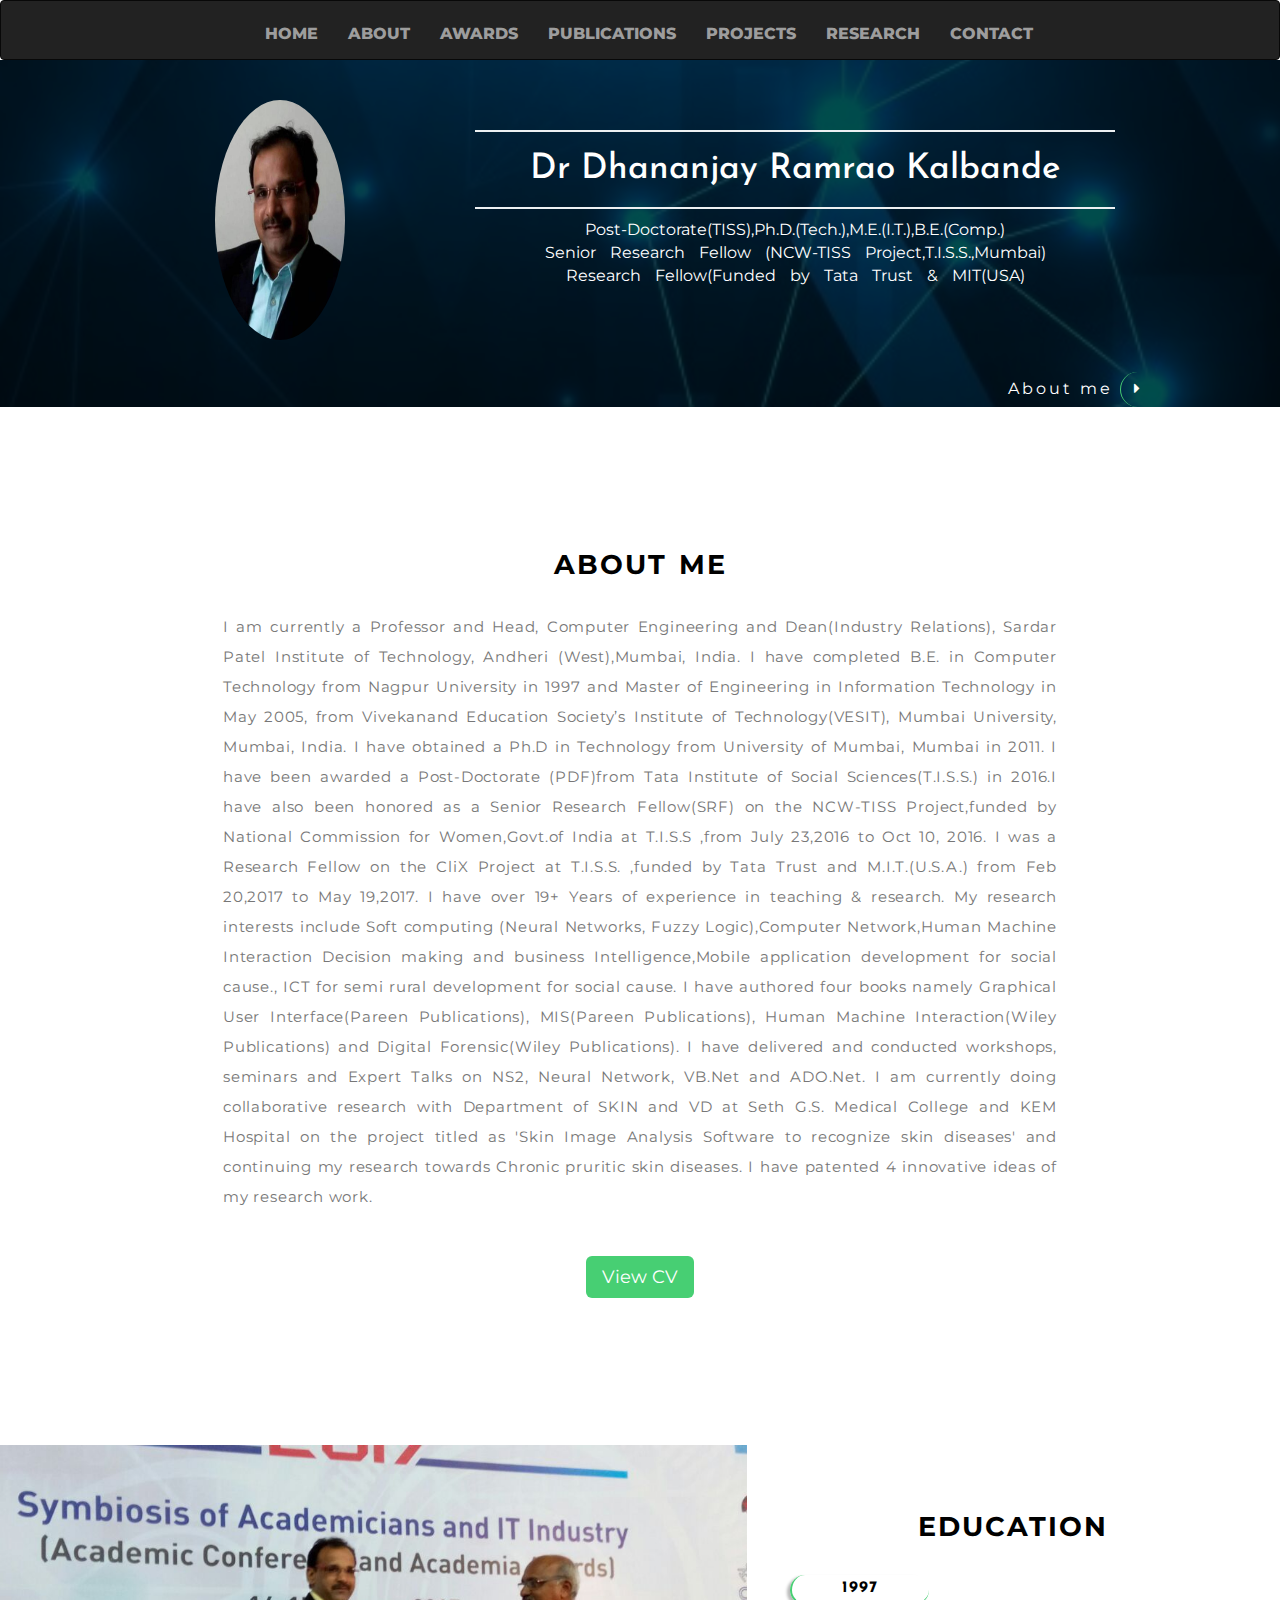
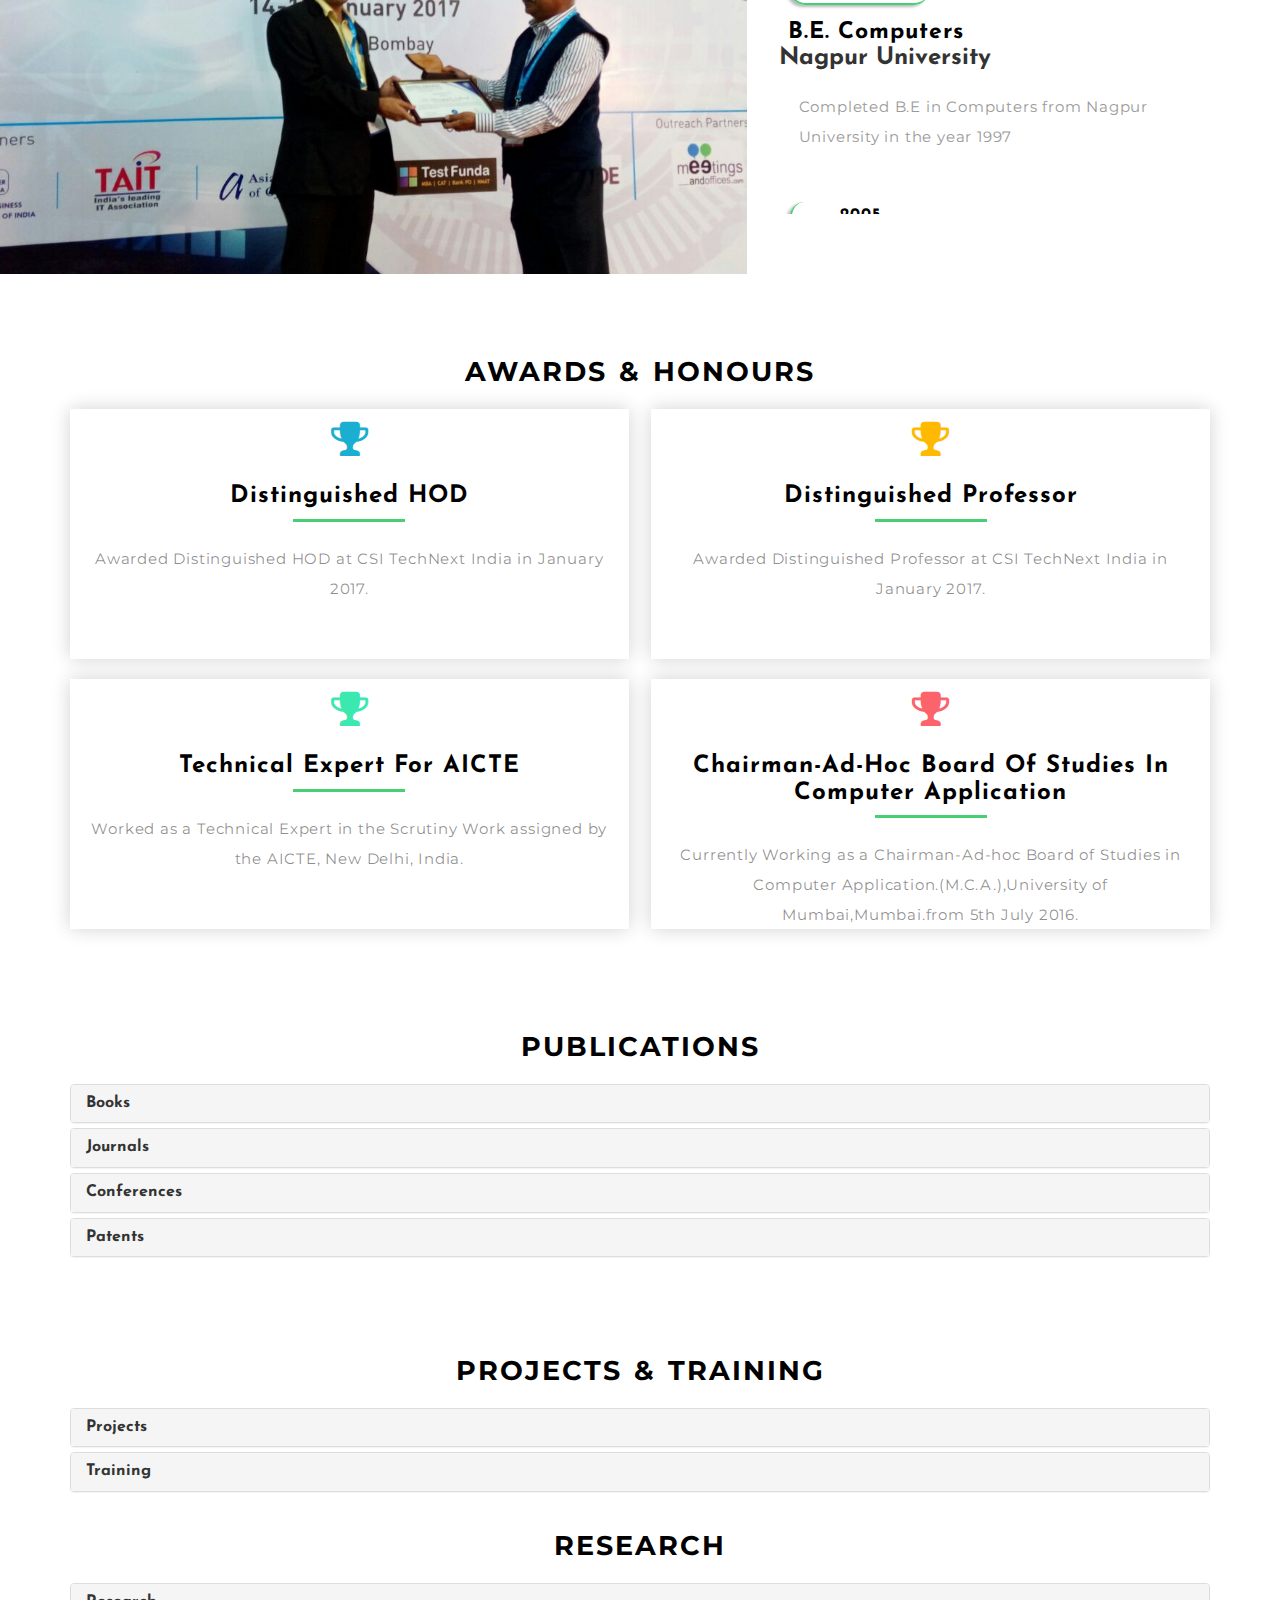
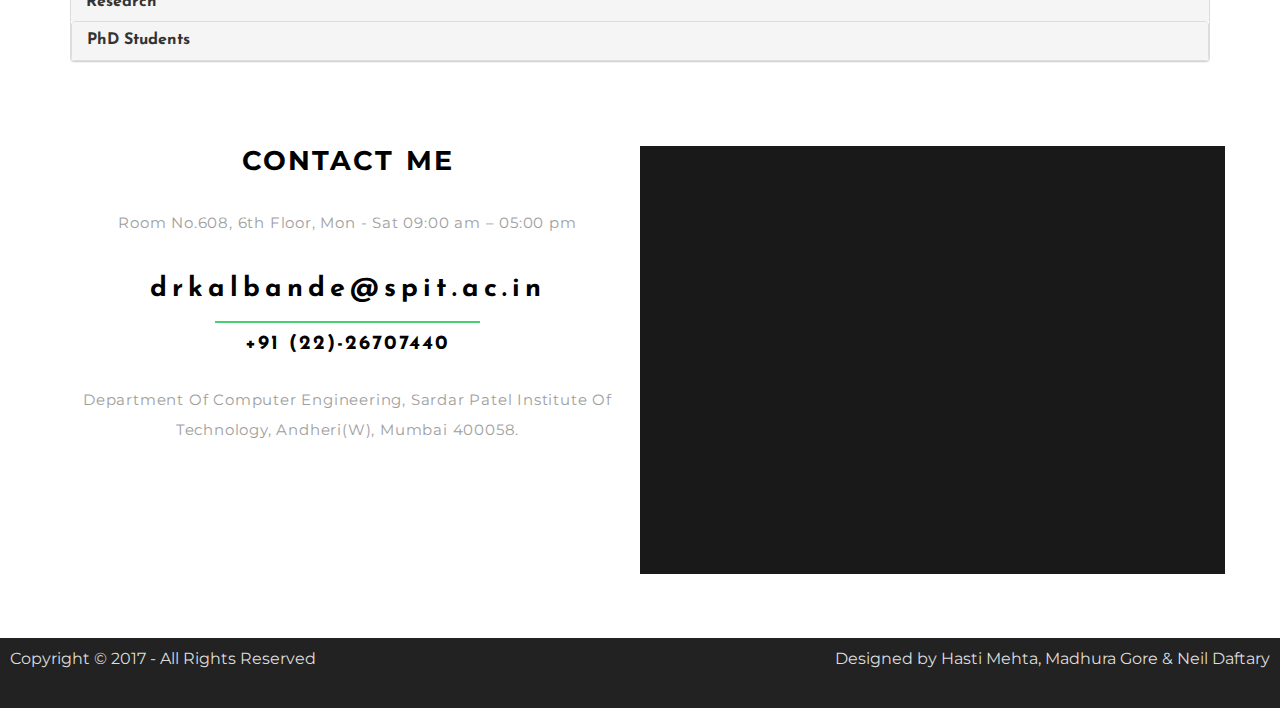
==== commit 6bce8292: "Changes acc to sir made" ====
--- a/revamp/index.html
+++ b/revamp/index.html
@@ -19,6 +19,7 @@
   </script>
   <!-- //Meta Tags -->
   <!-- Style Sheets -->
+  <link href="css/semantic.css" rel="stylesheet" type="text/css" media="all" />
   <link href="css/bootstrap.css" rel="stylesheet" type="text/css" media="all" />
   <link href="css/font-awesome.css" rel="stylesheet">
   <link href="css/style.css" rel="stylesheet" type="text/css" media="all" />
@@ -26,6 +27,7 @@
   <!--web-fonts-->
   <link href="//fonts.googleapis.com/css?family=Josefin+Sans:100,300,400,600,700" rel="stylesheet">
   <link href="//fonts.googleapis.com/css?family=Montserrat:400,700" rel="stylesheet">
+
   <!--//web-fonts-->
 </head>
 
@@ -68,10 +70,10 @@
 
     <div class="container" id="landing">
       <div class="row overlay display-w3lsagile vertical-align">
-        <div class="col-md-5 col-sm-12 col-xs-12 img_me">
+        <div class="col-md-4 col-sm-12 col-xs-12 img_me">
           <img class="img-responsive" src="images/pic.jpg" id="profile_img">
         </div>
-        <div class="col-md-7 col-sm-12 col-xs-12 banner-text-w3-agileitss info_me">
+        <div class="col-md-8 col-sm-12 col-xs-12 banner-text-w3-agileitss info_me">
           <div id="about-me-snap">
             <h2>Dr Dhananjay Ramrao Kalbande</h2>
             <p>Post-Doctorate(TISS),Ph.D.(Tech.),M.E.(I.T.),B.E.(Comp.)<br>Senior Research Fellow (NCW-TISS Project,T.I.S.S.,Mumbai)<br> Research Fellow(Funded by Tata Trust &amp; MIT(USA)</p>
@@ -101,8 +103,8 @@
             in 1997 and Master of Engineering in Information Technology in May 2005, from Vivekanand Education Society’s Institute of Technology(VESIT), Mumbai University, Mumbai, India. I have obtained a Ph.D in Technology from University of Mumbai, Mumbai
             in 2011. I have been awarded a Post-Doctorate (PDF)from Tata Institute of Social Sciences(T.I.S.S.) in 2016.I have also been honored as a Senior Research Fellow(SRF) on the NCW-TISS Project,funded by National Commission for Women,Govt.of
             India at T.I.S.S ,from July  23,2016 to Oct 10, 2016. I was a Research Fellow on the CliX Project at T.I.S.S. ,funded by Tata Trust and M.I.T.(U.S.A.) from Feb 20,2017 to May 19,2017. I have over 19+ Years of experience in teaching &amp; research. My research interests include Soft computing (Neural Networks, Fuzzy Logic),Computer Network,Human Machine Interaction Decision making and business Intelligence,Mobile
-            application development for social cause., ICT for semi rural development for social cause. I have authored four books namely Graphical User Interface(Pareen Publications), MIS(Pareen Publications), Human Machine Interaction(Wiley Publications) and 
-            Digital Forensic(Wiley Publications). I have delivered and conducted workshops, seminars and Expert Talks on NS2, Neural Network, VB.Net and ADO.Net. I am currently doing collaborative research with Department of SKIN and VD 
+            application development for social cause., ICT for semi rural development for social cause. I have authored four books namely Graphical User Interface(Pareen Publications), MIS(Pareen Publications), Human Machine Interaction(Wiley Publications) and
+            Digital Forensic(Wiley Publications). I have delivered and conducted workshops, seminars and Expert Talks on NS2, Neural Network, VB.Net and ADO.Net. I am currently doing collaborative research with Department of SKIN and VD
             at Seth G.S. Medical College and KEM Hospital on the project titled as 'Skin Image Analysis Software to recognize skin diseases' and continuing my research towards Chronic pruritic skin diseases. I have patented 4 innovative ideas of my research work. </p>
           <a class="btn-lg btn-success" href="CVofdrkalbande.pdf">View CV</a>
         </div>
@@ -286,61 +288,42 @@
               <a data-toggle="collapse" data-parent="#accordion" href="#collapse1">Books</a>
               </h4>
             </div>
-            <div id="collapse1" class="panel-collapse collapse in">
+            <div id="collapse1" class="panel-collapse collapse">
               <div class="panel-body">
                 <div class="book">
-                  <div id="books" class="carousel slide" data-ride="carousel" data-interval="false">
-                    <!-- Indicators -->
-                    <ul class="carousel-indicators">
-                      <li data-target="#books" data-slide-to="0" class="active"></li>
-                      <li data-target="#books" data-slide-to="1"></li>
-                      <li data-target="#books" data-slide-to="2"></li>
-                      <li data-target="#books" data-slide-to="3"></li>
-                    </ul>
-
-                    <!-- Wrapper for slides -->
-                    <div class="carousel-inner">
-
-                      <!--1st Book-->
-                      <div class="item active">
-                        <h2>Management Information System (MIS)</h2>
-                        <p>This book describe the concepts of what is a management information system. This book gives a sense of how information systems have evolved, been refined and adapted as new emerging technologies and other IT-based management related
-                          factors which influenced the use of information systems to leverage the business process. Published By Pareen Publication, Mumbai.</p>
-                      </div>
-
-                      <!--2nd Book-->
-                      <div class="item">
-                        <h2>Graphical User Interface</h2>
-                        <p>This book represent to a compilation of fundamental principles for designing user interfaces, which have been drawn from various books on interface design, as well as my own experience. Most of these principles can be applied to
-                          either command-line or graphical environments. This book also covers the practical aspects of GUI application using VB and VC++.This book is reflection of the significant progress that has been made in this field in just a past
-                          decade. Published By Pareen Publication, Mumbai.</p>
-                      </div>
-
-                      <!--3rd Book-->
-                      <div class="item">
-                        <h2>Human Machine Interaction</h2>
-                        <p>This book describes the study of interactions between humans and machines. Human Machine Interaction is a multidisciplinary field with contributions from Human-Computer interaction (HCI), Human-Robot Interaction (HRI), Robotics,
-                          Artificial Intelligence (AI), Humanoid robots and exoskeleton control.Published By Wiley Publications,2015</p>
-                      </div>
-
-                      <!--4th Book-->
-                      <div class="item">
-                        <h2>Digital forensics</h2>
-                        <p>Digital forensics (sometimes known as digital forensic science) is a branch of forensic science encompassing the recovery and investigation of material found in digital devices, often in relation to computer crime.[1][2] The term
-                          digital forensics was originally used as a synonym for computer forensics but has expanded to cover investigation of all devices capable of storing digital data.Published By Wiley Publications,2015</p>
-                      </div>
-                    </div>
-                    <!--end of Carousel for Books-->
-
-                    <!-- Left and right controls -->
-                    <a class="left carousel-control" href="#books" data-slide="prev">
-                                            <span class="glyphicon glyphicon-chevron-left"></span>
-                                            <span class="sr-only">Previous</span>
-                                        </a>
-                    <a class="right carousel-control" href="#books" data-slide="next">
-                                            <span class="glyphicon glyphicon-chevron-right"></span>
-                                            <span class="sr-only">Next</span>
-                                        </a>
+                  <div class="ui two stackable cards">
+                    <div class=" green card">
+                      <div class="content">
+                        <div class="header">MANAGEMENT INFORMATION SYSTEM (MIS)</div>
+                        <div class="description">
+                          This book describe the concepts of what is a management information system. This book gives a sense of how information systems have evolved, been refined and adapted as new emerging technologies and other IT-based management related factors which influenced the use of information systems to leverage the business process. Published By Pareen Publication, Mumbai.
+                        </div>
+                      </div>
+                    </div>
+                    <div class=" green card">
+                      <div class="content">
+                        <div class="header">GRAPHICAL USER INTERFACE</div>
+                        <div class="description">
+                          This book represent to a compilation of fundamental principles for designing user interfaces, which have been drawn from various books on interface design, as well as my own experience. Most of these principles can be applied to either command-line or graphical environments. This book also covers the practical aspects of GUI application using VB and VC++.This book is reflection of the significant progress that has been made in this field in just a past decade. Published By Pareen Publication, Mumbai.
+                        </div>
+                      </div>
+                    </div>
+                    <div class="green card">
+                      <div class="content">
+                        <div class="header">HUMAN MACHINE INTERACTION</div>
+                        <div class="description">
+                          This book describes the study of interactions between humans and machines. Human Machine Interaction is a multidisciplinary field with contributions from Human-Computer interaction (HCI), Human-Robot Interaction (HRI), Robotics, Artificial Intelligence (AI), Humanoid robots and exoskeleton control.Published By Wiley Publications,2015
+                        </div>
+                      </div>
+                    </div>
+                    <div class="green card">
+                      <div class="content">
+                        <div class="header">DIGITAL FORENSICS</div>
+                        <div class="description">
+                          Digital forensics (sometimes known as digital forensic science) is a branch of forensic science encompassing the recovery and investigation of material found in digital devices, often in relation to computer crime.[1][2] The term digital forensics was originally used as a synonym for computer forensics but has expanded to cover investigation of all devices capable of storing digital data.Published By Wiley Publications,2015
+                        </div>
+                      </div>
+                    </div>
                   </div>
                 </div>
               </div>
@@ -936,44 +919,31 @@
             <div id="collapse4" class="panel-collapse collapse">
               <div class="panel-body">
                 <div class="patent">
-                  <div id="patents" class="carousel slide" data-ride="carousel" data-interval="false">
-                    <!-- Indicators -->
-                    <ul class="carousel-indicators">
-                      <li data-target="#patents" data-slide-to="0" class="active"></li>
-                      <li data-target="#patents" data-slide-to="1"></li>
-                      <li data-target="#patents" data-slide-to="2"></li>
-                    </ul>
-
-                    <!-- Wrapper for slides -->
-                    <div class="carousel-inner">
-                      <!--Patent 1 details-->
-                      <div class="item active">
-                        <h2>Skin Image Analysis Software for Skin Diseases</h2>
-                        <p>Filed a patent for Invention Protocol “Skin Image Analysis Software for Skin Diseases” dated 24/02/2016 Time: 17:02:14, Docket No.4737.Application No.: 201621006433</p>
-                      </div>
-
-                      <!--Patent 2 details-->
-                      <div class="item">
-                        <h2>AUTO-WALAS: An App for Vehicle Management</h2>
-                        <p>Filed a patent for Invention Project “AUTO-WALAS: An App for Vehicle Management” dated 21/03/2016 Time: 16:03:00, Docket No. 7129, Application No.: 201621009763.</p>
-                      </div>
-
-                      <!--Patent 3 details-->
-                      <div class="item">
-                        <h2>Business Process Framework In An Enterprise Architecture As Per The Architectural Level</h2>
-                        <p>Filed a patent for Invention: : Theoritical Concept Of "Business Process Framework In An Enterprise Architecture As Per The Architectural Level" dated 13/05/16 Application No.: 201621011091 A.</p>
-                      </div>
-                    </div>
-
-                    <!-- Left and right controls -->
-                    <a class="left carousel-control" href="#patents" data-slide="prev">
-						<span class="glyphicon glyphicon-chevron-left"></span>
-						<span class="sr-only">Previous</span>
-					</a>
-                    <a class="right carousel-control" href="#patents" data-slide="next">
-						<span class="glyphicon glyphicon-chevron-right"></span>
-						<span class="sr-only">Next</span>
-					</a>
+                  <div class="ui three stackable cards">
+                    <div class=" green card">
+                      <div class="content">
+                        <div class="header">SKIN IMAGE ANALYSIS SOFTWARE FOR SKIN DISEASES</div>
+                        <div class="description">
+                          Filed a patent for Invention Protocol “Skin Image Analysis Software for Skin Diseases” dated 24/02/2016 Time: 17:02:14, Docket No.4737.Application No.: 201621006433
+                        </div>
+                      </div>
+                    </div>
+                    <div class=" green card">
+                      <div class="content">
+                        <div class="header">AUTO-WALAS: AN APP FOR VEHICLE MANAGEMENT</div>
+                        <div class="description">
+                          Filed a patent for Invention Project “AUTO-WALAS: An App for Vehicle Management” dated 21/03/2016 Time: 16:03:00, Docket No. 7129, Application No.: 201621009763.
+                        </div>
+                      </div>
+                    </div>
+                    <div class="green card">
+                      <div class="content">
+                        <div class="header">BUSINESS PROCESS FRAMEWORK IN AN ENTERPRISE ARCHITECTURE AS PER THE ARCHITECTURAL LEVEL</div>
+                        <div class="description">
+                          Filed a patent for Invention: Theoritical Concept Of "Business Process Framework In An Enterprise Architecture As Per The Architectural Level" dated 13/05/16 Application No.: 201621011091 A.
+                        </div>
+                      </div>
+                    </div>
                   </div>
                 </div>
               </div>
@@ -1004,81 +974,29 @@
               <a data-toggle="collapse" data-parent="#accordion1" href="#collapse5">Projects</a>
               </h4>
             </div>
-            <div id="collapse5" class="panel-collapse collapse in">
+            <div id="collapse5" class="panel-collapse collapse">
               <div class="panel-body">
                 <div class="book">
-                  <div id="interests" class="carousel slide" data-ride="carousel" data-interval="false">
-                    <!-- Indicators -->
-                    <ul class="carousel-indicators">
-                      <li data-target="#interests" data-slide-to="0" class="active"></li>
-                      <li data-target="#interests" data-slide-to="1"></li>
-                    </ul>
-
-                    <!-- Wrapper for slides -->
-                    <div class="carousel-inner">
-
-                      <!--Areas of interest section-->
-                      <div class="item active">
-                        <h3 align="center">Areas of Interest</h3>
-                        <div class="row">
-                          <div class="testimonial-word text-center">
-                            <ol>
-                              <br>
-                              <li>Soft computing (Neural Networks, Fuzzy Logic)</li>
-                              <br>
-                              <li>Computer Network</li>
-                              <br>
-                              <li>Human Machine Interaction</li>
-                              <br>
-                              <li>Decision making and business Intelligence</li>
-                              <br>
-                              <li>Mobile application development for social cause</li>
-                              <br>
-                              <li>ICT for semi rural development for social cause</li>
-                            </ol>
-                          </div>
-                        </div>
-                      </div>
-
-                      <!--Case studies section-->
-                      <div class="item">
-                        <h3 align="center">Case Studies</h3>
-                        <div class="row">
-
-                          <!--First case study-->
-                          <div class="testimonial-word text-center">
-                            <h2> Effects of SAP Integration on Business Process Agility in an Enterprise context <br> [ISPAT Ltd.,Kalmeshwar MIDC,Maharashtra,India]</h2>
-                            <p>This case study was to demonstrate how ICT technologies can be used as a Resource and Force multiplier to leverage the business process agility in the context of Indian Manufacturing and Process Industry. As we know that ,Today
-                              the business is changing rapidly over the period. Every Industry need to develop new service offerings and also need to develop new IT-infrastructure to make their business more agile by maximizing the overall operational
-                              efficiency. Agility has become the most important key attribute today as Industry faces volatile and uncertain environments. Hence the Industry which operates in highly dynamic environment need business Integration tool to
-                              gain competitive advantage. Using a case study approach, this research reports on the investigation of the influence of SAP on business process agility.</p>
-                          </div>
-
-                          <!--second case study-->
-                          <div class="testimonial-word text-center">
-                            <h2>Preprocessing Selection of Enterprise Resource Planning Applications in Small Manufacturing Industry and its Impact on Business Process Agility<br>[SSVI Pvt.Ltd.,Rabale MIDC,Maharashtra,India]</h2>
-                            <p>Today IT has grown beyond its role as an enabler. ERP are the biggest and most costly software to integrate and major organization buy ERP which focusing on ERP integration for effective and efficient processing, improving
-                              productivity ,improving business agility and automation. As a result ERP (Enterprise Resource Planning) applications are being implemented at an increasing speed in different scale firms. Due to the vast variety of available
-                              ICT products, designing and executing the product selection process in an efficient and optimal manner is critical. The objective of this case study was to propose a proper selection methodology as per the company’s workflow
-                              and hence, identify selection criteria for ERP technology selection and boost their profitability.</p>
-                          </div>
-                        </div>
-                      </div>
-                      <!--End of case study-->
-
-                    </div>
-                    <!--End of carousel slides for areas of interest and case studies-->
-
-                    <!-- Left and right controls -->
-                    <a class="left carousel-control" href="#interests" data-slide="prev">
-						<span class="glyphicon glyphicon-chevron-left"></span>
-						<span class="sr-only">Previous</span>
-					</a>
-                    <a class="right carousel-control" href="#interests" data-slide="next">
-						<span class="glyphicon glyphicon-chevron-right"></span>
-						<span class="sr-only">Next</span>
-					</a>
-                  </div>
+                  <div class="ui two stackable cards">
+                    <div class=" green card">
+                      <div class="content">
+                        <div class="header">EFFECTS OF SAP INTEGRATION ON BUSINESS PROCESS AGILITY IN AN ENTERPRISE CONTEXT
+[ISPAT LTD.,KALMESHWAR MIDC,MAHARASHTRA,INDIA]</div>
+                        <div class="description">
+                          This case study was to demonstrate how ICT technologies can be used as a Resource and Force multiplier to leverage the business process agility in the context of Indian Manufacturing and Process Industry. As we know that ,Today the business is changing rapidly over the period. Every Industry need to develop new service offerings and also need to develop new IT-infrastructure to make their business more agile by maximizing the overall operational efficiency. Agility has become the most important key attribute today as Industry faces volatile and uncertain environments. Hence the Industry which operates in highly dynamic environment need business Integration tool to gain competitive advantage. Using a case study approach, this research reports on the investigation of the influence of SAP on business process agility.
+                        </div>
+                      </div>
+                    </div>
+                    <div class=" green card">
+                      <div class="content">
+                        <div class="header">PREPROCESSING SELECTION OF ENTERPRISE RESOURCE PLANNING APPLICATIONS IN SMALL MANUFACTURING INDUSTRY AND ITS IMPACT ON BUSINESS PROCESS AGILITY
+[SSVI PVT.LTD.,RABALE MIDC,MAHARASHTRA,INDIA]</div>
+                        <div class="description">
+                          Today IT has grown beyond its role as an enabler. ERP are the biggest and most costly software to integrate and major organization buy ERP which focusing on ERP integration for effective and efficient processing, improving productivity ,improving business agility and automation. As a result ERP (Enterprise Resource Planning) applications are being implemented at an increasing speed in different scale firms. Due to the vast variety of available ICT products, designing and executing the product selection process in an efficient and optimal manner is critical. The objective of this case study was to propose a proper selection methodology as per the company’s workflow and hence, identify selection criteria for ERP technology selection and boost their profitability.
+                        </div>
+                      </div>
+                    </div>
+                </div>
                 </div>
               </div>
             </div>
@@ -1095,85 +1013,79 @@
             <div id="collapse8" class="panel-collapse collapse">
               <div class="panel-body">
                 <div class="training">
-                  <div id="trainings" class="carousel slide" data-ride="carousel" data-interval="false">
-                    <!-- Indicators -->
-                    <ul class="carousel-indicators">
-                      <li data-target="#trainings" data-slide-to="0" class="active"></li>
-                      <li data-target="#trainings" data-slide-to="1"></li>
-                      <li data-target="#trainings" data-slide-to="2"></li>
-                      <li data-target="#trainings" data-slide-to="3"></li>
-                      <li data-target="#trainings" data-slide-to="4"></li>
-                      <li data-target="#trainings" data-slide-to="5"></li>
-                      <li data-target="#trainings" data-slide-to="6"></li>
-                      <li data-target="#trainings" data-slide-to="7"></li>
-                    </ul>
-
-                    <!-- Wrapper for slides -->
-                    <div class="carousel-inner">
-                      <!--Training 1-->
-                      <div class="item active">
-                        <h3>Seminar</h3>
-                        <h2>Designing Neural Network using Java Object Oriented Neural Engine (JOONE) and Neural Easy Tool for Pattern Recognition</h2>
-                        <p>24th February 2010, under the national state level seminar on “Artificial Intelligence and its Application” organised by Modern College of Engineering with University of Pune under QIP.</p>
-                      </div>
-
-                      <!--Training 2-->
-                      <div class="item">
-                        <h3>Workshops</h3>
-                        <h2>Office Automation</h2>
-                        <p>Conducted one month training program on Office Automation in Bharati Vidyapeeth Institute of Technology, Navi Mumbai.</p>
-                      </div>
-
-                      <!--Training 3-->
-                      <div class="item">
-                        <h2>Data Mining & Warehousing</h2>
-                        <p>Conducted two days short term course on Data Mining & Warehousing in Sardar Patel college of Engineering, Mumbai.</p>
-                      </div>
-
-                      <!--Training 4-->
-                      <div class="item">
-                        <h2>Network Simulator</h2>
-                        <p>Conducted Workshop on Network Simulator at Thakur College of Engineering And Technology, Mumbai Conducted a session on Network Simulator 2.0 at ISTE approved workshop in THAKUR ENGG.COLLEGE, Kandivali,Mumbai.</p>
-                      </div>
-
-                      <!--Training 5-->
-                      <div class="item">
-                        <h2>Neural network & fuzzy logic</h2>
-                        <p>Conducted and trainer for the two-days workshop on Neural network & fuzzy logic from 20th & 21st March, 2009.Coordinated and conducted the 2-days workshop on Neural Network & Fuzzy Logic (NNFL) from 27th to 28th March 2010.</p>
-                      </div>
-
-                      <!--Training 6-->
-                      <div class="item">
-                        <h2>Software Testing</h2>
-                        <p>Coordinated 1-day workshop on software testing on 12th march 2010</p>
-                      </div>
-
-                      <!--Training 7-->
-                      <div class="item">
-                        <h2>PC Assembly</h2>
-                        <p>Conducted a session on PC Assembly organized by CSI S.P.I.T. Chapter on 14th March 2010</p>
-                      </div>
-
-                      <!--Training 8-->
-                      <div class="item">
-                        <h2>Application development certificate programme</h2>
-                        <p>Coordinated & conducted the two-week Application development certificate programme (STTP) on VB.Net & ADO.Net from 22nd June to 4th July, 2009. Coordinated & conducted the 8-days Application development certificate programme (STTP)
-                          on VB.Net & ADO.Net from 22nd Aug to 1st Sept, 2009. Coordinated & Conducted the 2-days Application development certificate programme (STTP) on VB.Net & ADO.Net from 6th to 7th march 2010. Coordinated & Conducted the 4-days Application
-                          development certificate programme (STTP) on VB.Net & ADO.Net from 7th Aug to 11th Aug 2012. Coordinated the 2-days Application development certificate programme (STTP) on Ruby on Rails from 15th Sept to 17th Sept 2012.</p>
-                      </div>
-                    </div>
-                    <!--End of training details-->
-
-                    <!-- Left and right controls -->
-                    <a class="left carousel-control" href="#trainings" data-slide="prev">
-						<span class="glyphicon glyphicon-chevron-left"></span>
-						<span class="sr-only">Previous</span>
-					</a>
-                    <a class="right carousel-control" href="#trainings" data-slide="next">
-						<span class="glyphicon glyphicon-chevron-right"></span>
-						<span class="sr-only">Next</span>
-					</a>
-                  </div>
+                  <div class="ui four stackable cards">
+                    <div class=" green card">
+                      <div class="content">
+                        <div class="header">DESIGNING NEURAL NETWORK USING JAVA OBJECT ORIENTED NEURAL ENGINE (JOONE) AND NEURAL EASY TOOL FOR PATTERN RECOGNITION</div>
+                        <div class="meta">Seminar</div>
+                        <div class="description">
+                          24th February 2010, under the national state level seminar on “Artificial Intelligence and its Application” organised by Modern College of Engineering with University of Pune under QIP.
+                        </div>
+                      </div>
+                    </div>
+                    <div class=" green card">
+                      <div class="content">
+                        <div class="header">OFFICE AUTOMATION</div>
+                        <div class="meta">Workshop</div>
+                        <div class="description">
+                          Conducted one month training program on Office Automation in Bharati Vidyapeeth Institute of Technology, Navi Mumbai.
+                        </div>
+                      </div>
+                    </div>
+                    <div class="green card">
+                      <div class="content">
+                        <div class="header">DATA MINING &amp; WAREHOUSING</div>
+                        <div class="meta">Workshop</div>
+                        <div class="description">
+                          Conducted two days short term course on Data Mining &amp; Warehousing in Sardar Patel college of Engineering, Mumbai.
+                        </div>
+                    </div>
+                  </div>
+                    <div class="green card">
+                      <div class="content">
+                        <div class="header">NETWORK SIMULATOR</div>
+                        <div class="meta">Workshop</div>
+                        <div class="description">
+                          Conducted Workshop on Network Simulator at Thakur College of Engineering And Technology, Mumbai Conducted a session on Network Simulator 2.0 at ISTE approved workshop in THAKUR ENGG.COLLEGE, Kandivali,Mumbai.
+                        </div>
+                    </div>
+                  </div>
+                  <div class=" green card">
+                    <div class="content">
+                      <div class="header">NEURAL NETWORK &amp; FUZZY LOGIC</div>
+                      <div class="meta">Workshop</div>
+                      <div class="description">
+                        Conducted and trainer for the two-days workshop on Neural network &amp; fuzzy logic from 20th &amp; 21st March, 2009.Coordinated and conducted the 2-days workshop on Neural Network &amp; Fuzzy Logic (NNFL) from 27th to 28th March 2010.
+                      </div>
+                    </div>
+                  </div>
+                  <div class=" green card">
+                    <div class="content">
+                      <div class="header">SOFTWARE TESTING</div>
+                      <div class="meta">Workshop</div>
+                      <div class="description">
+                        Coordinated 1-day workshop on software testing on 12th march 2010
+                      </div>
+                    </div>
+                  </div>
+                  <div class="green card">
+                    <div class="content">
+                      <div class="header">PC ASSEMBLY</div>
+                      <div class="meta">Workshop</div>
+                      <div class="description">
+                        Conducted a session on PC Assembly organized by CSI S.P.I.T. Chapter on 14th March 2010
+                      </div>
+                  </div>
+                </div>
+                  <div class="green card">
+                    <div class="content">
+                      <div class="header">APPLICATION DEVELOPMENT CERTIFICATE PROGRAMME</div>
+                      <div class="meta">Workshop</div>
+                      <div class="description">
+                        <!-- Coordinated &amp; conducted the two-week Application development certificate programme (STTP) on VB.Net &amp; ADO.Net from 22nd June to 4th July, 2009. Coordinated &amp; conducted the 8-days Application development certificate programme (STTP) on VB.Net &amp; ADO.Net from 22nd Aug to 1st Sept, 2009. Coordinated &amp; Conducted the 2-days Application development certificate programme (STTP) on VB.Net &amp; ADO.Net from 6th to 7th march 2010. Coordinated &amp; Conducted the 4-days Application development certificate programme (STTP) on VB.Net &amp; ADO.Net from 7th Aug to 11th Aug 2012.--> Coordinated the 2-days Application development certificate programme (STTP) on Ruby on Rails from 15th Sept to 17th Sept 2012.
+                      </div>
+                  </div>
+                </div>
                 </div>
               </div>
             </div>
@@ -1201,66 +1113,40 @@
               <a data-toggle="collapse" data-parent="#accordion2" href="#collapse6">Research</a>
               </h4>
             </div>
-            <div id="collapse6" class="panel-collapse collapse in">
+            <div id="collapse6" class="panel-collapse collapse">
               <div class="panel-body">
                 <div class="journal">
-                  <div id="researches" class="carousel slide" data-ride="carousel" data-interval="false">
-                    <!-- Indicators -->
-                    <ul class="carousel-indicators">
-                      <li data-target="#researches" data-slide-to="0" class="active"></li>
-                      <li data-target="#researches" data-slide-to="1"></li>
-                      <li data-target="#researches" data-slide-to="2"></li>
-                      <li data-target="#researches" data-slide-to="3"></li>
-                    </ul>
-
-                    <!-- Wrapper for slides -->
-                    <div class="carousel-inner">
-                      <!--Research 1-->
-                      <div class="item active">
-                        <h2>Management Information System, Vitiligo Clinic-KEM </h2>
-                        <p>MIS-Application is a Patient Management System helpful for the doctors to keep a track over patient's details. It is software where you can manage Patients information like his/her age, disease diagnosed, update patient's record,
-                          you can add a new Patient, change their details, take follow ups, etc. It can be handled by different users/doctors depending on the need and also groups of users can be created by granting limited or total access over the system.</p>
-                      </div>
-
-                      <!--Research 2-->
-                      <div class="item">
-                        <h2>Skin Image Analysis Software for diagnosis of chronic pruritic skin diseases </h2>
-                        <p>Pruritus is defined as an unpleasant sensation that provokes the desire to scratch. Certain systemic diseases have long been known to cause pruritus that ranges in intensity from a mild annoyance to an intractable, disabling condition.
-                          Generalized pruritus may be classified into the following categories on the basis of the underlying causative disease: renal pruritus, cholestatic pruritus, hematologic pruritus, endocrine pruritus, pruritus related to malignancy,
-                          and idiopathic generalized pruritus.</p>
-                      </div>
-
-
-                      <!--Research 3-->
-                      <div class="item">
-                        <h2>Analytical Study of Uttar Pradesh Samajwadi Pension Scheme </h2>
-                        <p>Today, due to advancement in Mobile technology, it is possible to create on-line Information system for maintaining the records of any activities from the field survey carried out, it is observed that an existing applications require
-                          data to be collected from various Health officer of Rural and Urban area, which cause in increasing time for data entries. Hence data entry operation as well as record’s updating is time consuming. Hence the research work was
-                          required to design a smart phone application named as “UPSPS” focusing on real time updating of data of any Pension scheme. The project checks if selection of beneficiaries is as per guidelines and the condition of the families
-                          that are beneficiaries. Also, to find out key drivers of Pension Yojna by determining factors which are responsible for successful/poor implementation of Yojna. (eg: Transfer of funds, awareness relating to education, health
-                          and literacy, readiness of service providers, effectiveness of monitoring system). The project involves suggesting measures and inventions for sustainability and scalability of Pension Yojna. Patent Filed: Filed a patent for
-                          Research Protocol titled ‘ MOBILE APP FOR PRASUTITIKAKARAN AND TIKAKARAN “ dated 26/08/2016 ,Application Number: 201621026972 A</p>
-                      </div>
-
-                      <!--Research 4-->
-                      <div class="item">
-                        <h2>TARANG-A forum for Empowering Elected Women Representatives (EWRs) </h2>
-                        <p>Tarang is an android application which assists the user, the EWRs, to understand the Gram Panchayat, the different roles, schemes and laws. In this modern age, technology has become a necessity. Therefore, the application also
-                          provides a module ‘E-learning’ to aid the women in learning how to operate and perform basic functions on the computer with the help of materials and videos provided in the application. The users also have additional option of
-                          using the application to learn in Hindi or in English ensuring that language would not be a barrier for education the users. With the vivid images and videos, the application is intended to be a fun and educative method to strengthen
-                          and ease the transitioning of the women to a EWR.</p>
-                      </div>
-                    </div>
-                    <!--End of research details-->
-                    <!-- Left and right controls -->
-                    <a class="left carousel-control" href="#researches" data-slide="prev">
-						<span class="glyphicon glyphicon-chevron-left"></span>
-						<span class="sr-only">Previous</span>
-					</a>
-                    <a class="right carousel-control" href="#researches" data-slide="next">
-						<span class="glyphicon glyphicon-chevron-right"></span>
-						<span class="sr-only">Next</span>
-					</a>
+                  <div class="ui two stackable cards">
+                    <div class=" green card">
+                      <div class="content">
+                        <div class="header">MANAGEMENT INFORMATION SYSTEM, VITILIGO CLINIC-KEM</div>
+                        <div class="description">
+                          MIS-Application is a Patient Management System helpful for the doctors to keep a track over patient's details. It is software where you can manage Patients information like his/her age, disease diagnosed, update patient's record, you can add a new Patient, change their details, take follow ups, etc. It can be handled by different users/doctors depending on the need and also groups of users can be created by granting limited or total access over the system.
+                        </div>
+                      </div>
+                    </div>
+                    <div class=" green card">
+                      <div class="content">
+                        <div class="header">SKIN IMAGE ANALYSIS SOFTWARE FOR DIAGNOSIS OF CHRONIC PRURITIC SKIN DISEASES</div>
+                        <div class="description">
+                          Pruritus is defined as an unpleasant sensation that provokes the desire to scratch. Certain systemic diseases have long been known to cause pruritus that ranges in intensity from a mild annoyance to an intractable, disabling condition. Generalized pruritus may be classified into the following categories on the basis of the underlying causative disease: renal pruritus, cholestatic pruritus, hematologic pruritus, endocrine pruritus, pruritus related to malignancy, and idiopathic generalized pruritus.
+                        </div>
+                      </div>
+                    </div>
+                    <div class="green card">
+                      <div class="content">
+                        <div class="header">ANALYTICAL STUDY OF UTTAR PRADESH SAMAJWADI PENSION SCHEME</div>
+                        <div class="description">
+                          Today, due to advancement in Mobile technology, it is possible to create on-line Information system for maintaining the records of any activities from the field survey carried out, it is observed that an existing applications require data to be collected from various Health officer of Rural and Urban area, which cause in increasing time for data entries. Hence data entry operation as well as record’s updating is time consuming. Hence the research work was required to design a smart phone application named as “UPSPS” focusing on real time updating of data of any Pension scheme. The project checks if selection of beneficiaries is as per guidelines and the condition of the families that are beneficiaries. Also, to find out key drivers of Pension Yojna by determining factors which are responsible for successful/poor implementation of Yojna. (eg: Transfer of funds, awareness relating to education, health and literacy, readiness of service providers, effectiveness of monitoring system). The project involves suggesting measures and inventions for sustainability and scalability of Pension Yojna. Patent Filed: Filed a patent for Research Protocol titled ‘ MOBILE APP FOR PRASUTITIKAKARAN AND TIKAKARAN “ dated 26/08/2016 ,Application Number: 201621026972 A                        </div>
+                      </div>
+                    </div>
+                    <div class="green card">
+                      <div class="content">
+                        <div class="header">TARANG-A FORUM FOR EMPOWERING ELECTED WOMEN REPRESENTATIVES (EWRS)</div>
+                        <div class="description">
+                          Tarang is an android application which assists the user, the EWRs, to understand the Gram Panchayat, the different roles, schemes and laws. In this modern age, technology has become a necessity. Therefore, the application also provides a module ‘E-learning’ to aid the women in learning how to operate and perform basic functions on the computer with the help of materials and videos provided in the application. The users also have additional option of using the application to learn in Hindi or in English ensuring that language would not be a barrier for education the users. With the vivid images and videos, the application is intended to be a fun and educative method to strengthen and ease the transitioning of the women to a EWR.
+                        </div>
+                    </div>
                   </div>
                 </div>
               </div>
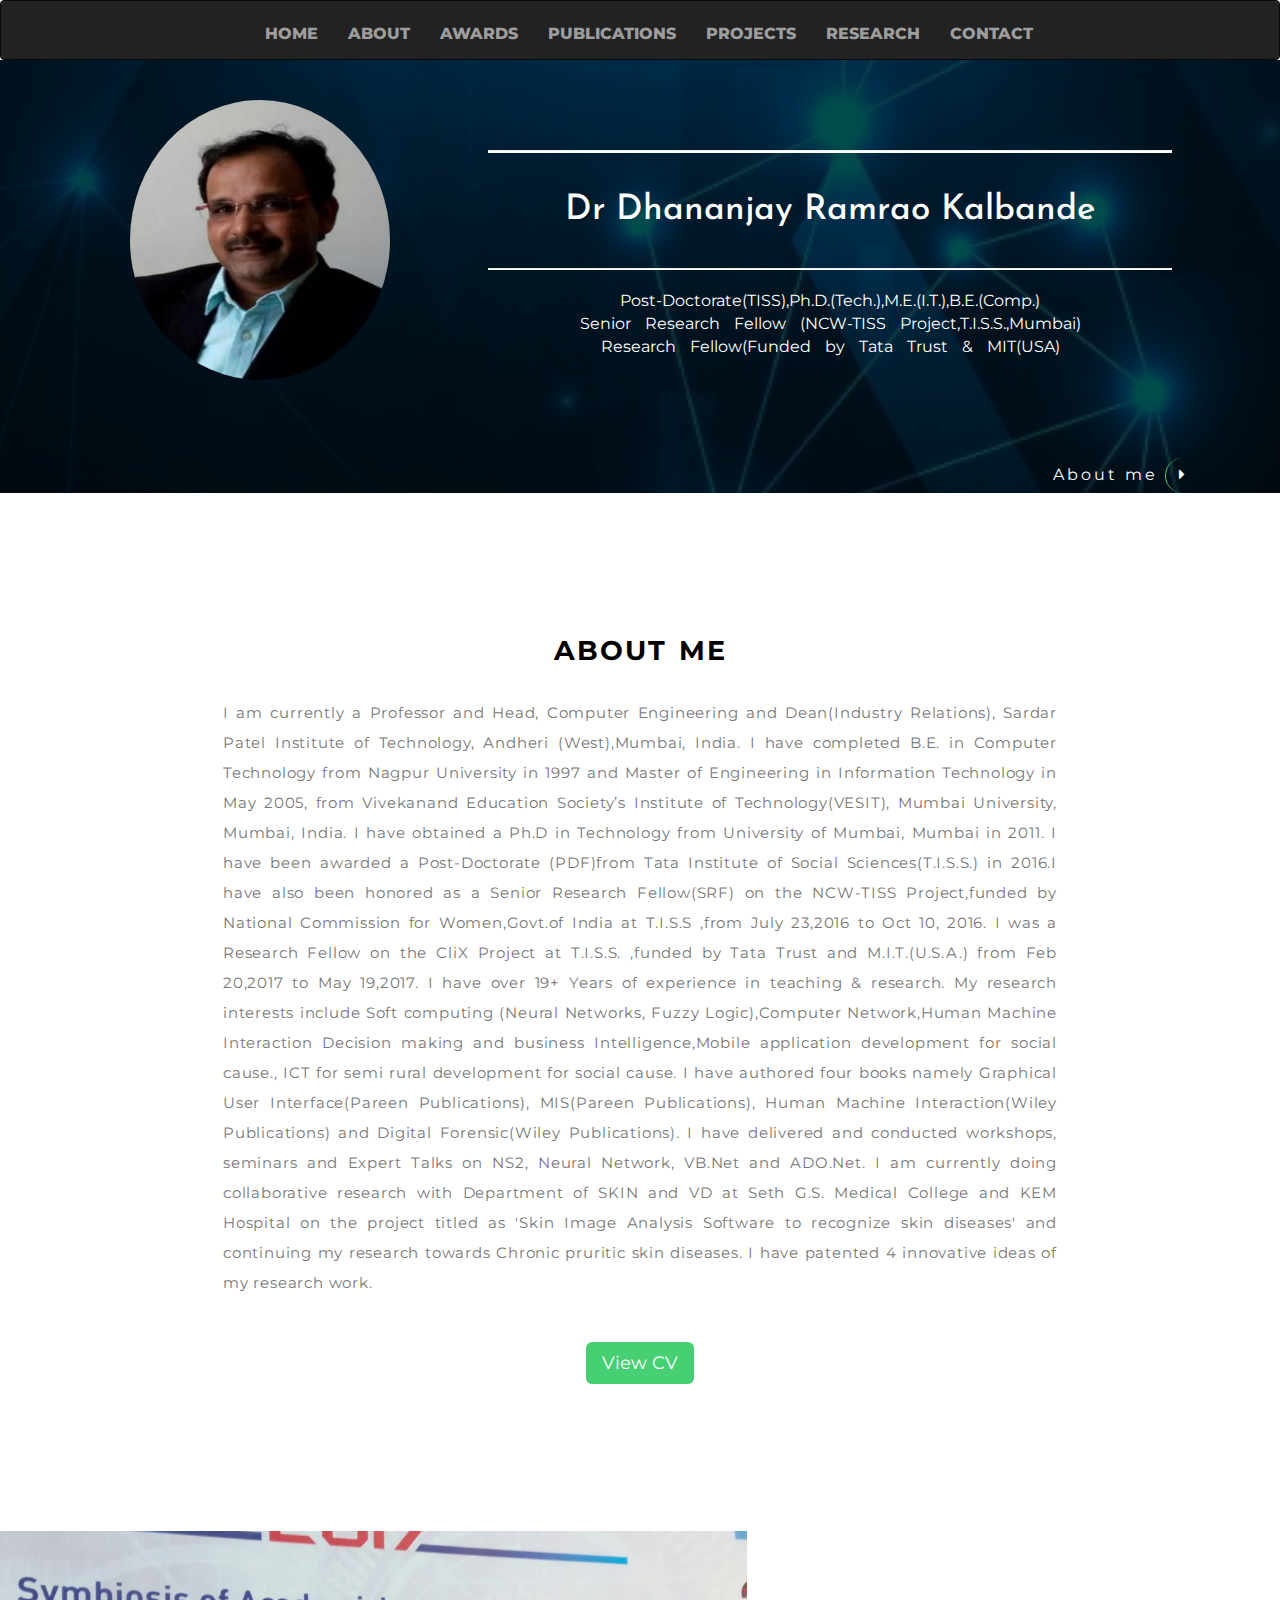
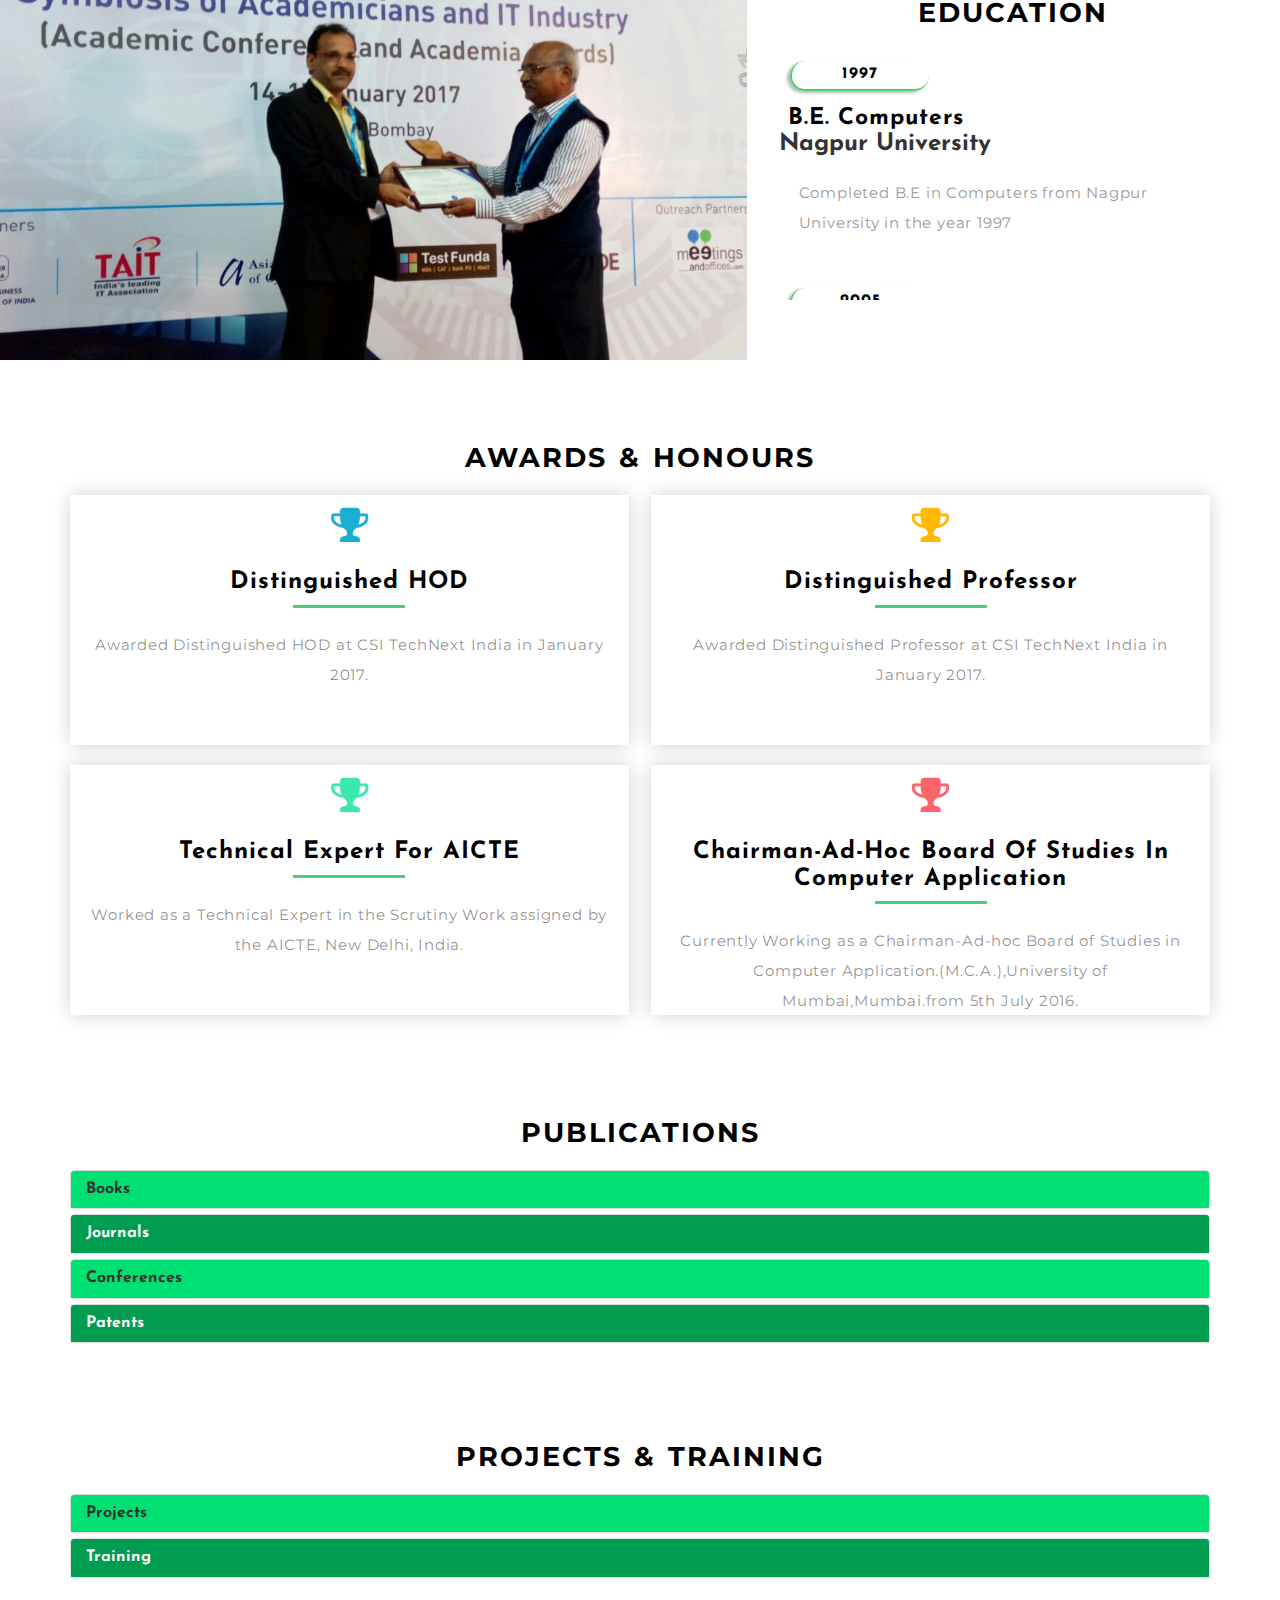
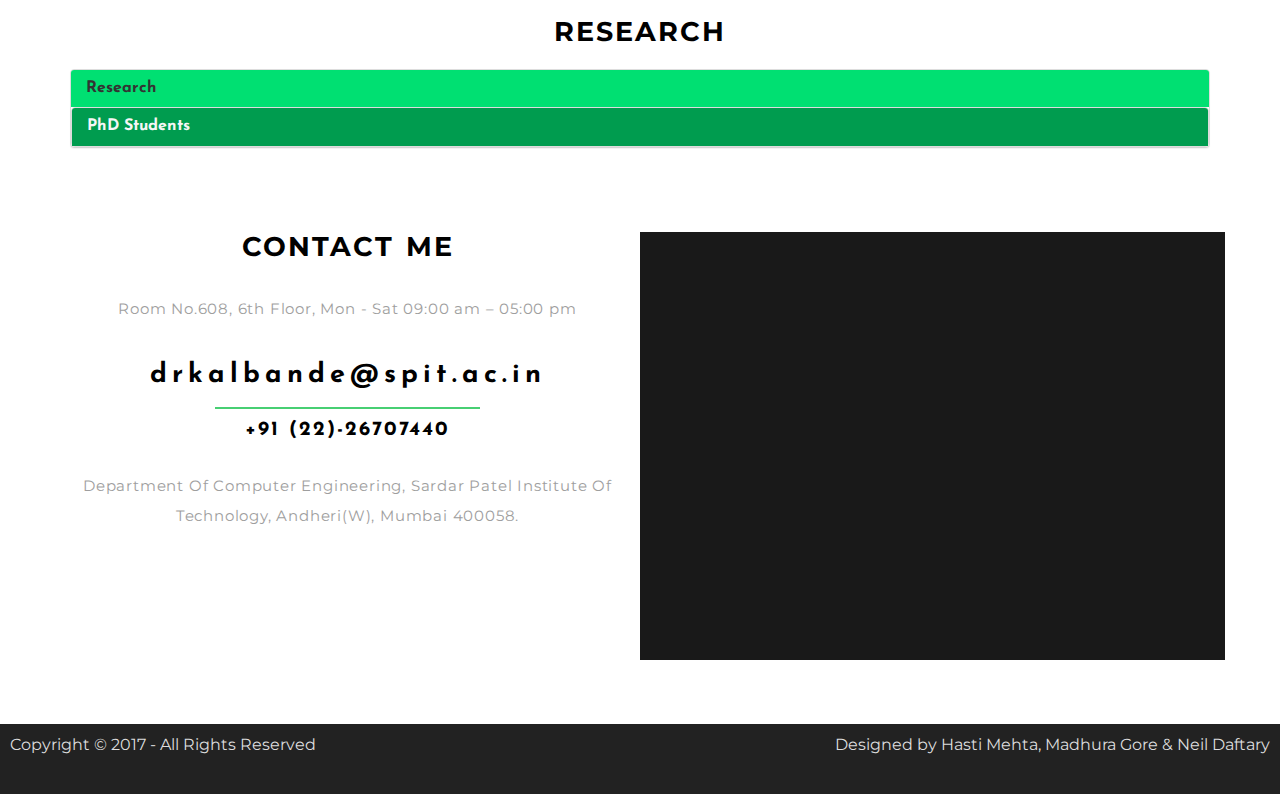
==== commit ba46fcbb: "Colors added" ====
--- a/revamp/index.html
+++ b/revamp/index.html
@@ -69,13 +69,17 @@
     <!-- //header -->
 
     <div class="container" id="landing">
-      <div class="row overlay display-w3lsagile vertical-align">
+      <div class="row overlay display-w3lsagile vertical-align" style="padding-left: 70px;          padding-right: 70px; padding-top: 40px;">
         <div class="col-md-4 col-sm-12 col-xs-12 img_me">
           <img class="img-responsive" src="images/pic.jpg" id="profile_img">
         </div>
         <div class="col-md-8 col-sm-12 col-xs-12 banner-text-w3-agileitss info_me">
-          <div id="about-me-snap">
-            <h2>Dr Dhananjay Ramrao Kalbande</h2>
+          <div id="about-me-snap" style="margin-top: 30px; margin-bottom: 15px;">
+            <div class="container container-name">
+              <hr>
+              <h2>Dr Dhananjay Ramrao Kalbande</h2>
+              <hr>
+            </div>
             <p>Post-Doctorate(TISS),Ph.D.(Tech.),M.E.(I.T.),B.E.(Comp.)<br>Senior Research Fellow (NCW-TISS Project,T.I.S.S.,Mumbai)<br> Research Fellow(Funded by Tata Trust &amp; MIT(USA)</p>
           </div>
           <br><br><br>
@@ -283,7 +287,7 @@
         <div class="panel-group" id="accordion">
           <!--Panel for Books-->
           <div class="panel panel-default">
-            <div class="panel-heading">
+            <div class="panel-heading head1">
               <h4 class="panel-title">
               <a data-toggle="collapse" data-parent="#accordion" href="#collapse1">Books</a>
               </h4>
@@ -333,7 +337,7 @@
 
           <!--Panel for Journals-->
           <div class="panel panel-default">
-            <div class="panel-heading">
+            <div class="panel-heading head2">
               <h4 class="panel-title">
               <a data-toggle="collapse" data-parent="#accordion" href="#collapse2">Journals</a>
                </h4>
@@ -520,7 +524,7 @@
 
           <!--Panel for Conferences-->
           <div class="panel panel-default">
-            <div class="panel-heading">
+            <div class="panel-heading head1">
               <h4 class="panel-title">
                   <a data-toggle="collapse" data-parent="#accordion" href="#collapse3">Conferences</a>
               </h4>
@@ -911,7 +915,7 @@
 
           <!--Panel for Patents-->
           <div class="panel panel-default">
-            <div class="panel-heading">
+            <div class="panel-heading head2">
               <h4 class="panel-title">
 				<a data-toggle="collapse" data-parent="#accordion" href="#collapse4">Patents</a>
 			  </h4>
@@ -969,7 +973,7 @@
         <!--Panel for projects and training-->
         <div class="panel-group" id="accordion1">
           <div class="panel panel-default">
-            <div class="panel-heading">
+            <div class="panel-heading head1">
               <h4 class="panel-title">
               <a data-toggle="collapse" data-parent="#accordion1" href="#collapse5">Projects</a>
               </h4>
@@ -1005,7 +1009,7 @@
 
           <!--Panel for training-->
           <div class="panel panel-default">
-            <div class="panel-heading">
+            <div class="panel-heading head2">
               <h4 class="panel-title">
               <a data-toggle="collapse" data-parent="#accordion1" href="#collapse8">Training</a>
               </h4>
@@ -1108,7 +1112,7 @@
 
         <div class="panel-group" id="accordion2">
           <div class="panel panel-default">
-            <div class="panel-heading">
+            <div class="panel-heading head1">
               <h4 class="panel-title">
               <a data-toggle="collapse" data-parent="#accordion2" href="#collapse6">Research</a>
               </h4>
@@ -1157,7 +1161,7 @@
 
           <!--Panel for PhD students-->
           <div class="panel panel-default">
-            <div class="panel-heading">
+            <div class="panel-heading head2">
               <h4 class="panel-title">
 				<a data-toggle="collapse" data-parent="#accordion2" href="#collapse7">PhD Students</a>
 				</h4>
--- a/revamp/css/style.css
+++ b/revamp/css/style.css
@@ -15,17 +15,26 @@
 
 #about-me-snap{
     margin-top: 30px;
-    padding-right: 50px;
+  /*  padding-right: 50px */;
 }
 .info_me h2{
-    border-top:2px solid #ecf0f2;
-    border-bottom:2px solid #ecf0f2;
+    /* border-top:2px solid #ecf0f2;
+    border-bottom:2px solid #ecf0f2;*/
     padding: 10px 0px;
     line-height: 55px;
     margin-bottom: 10px;
     font-size: 35px;
     font-weight: 500;
     text-transform: capitalize;
+}
+
+hr {
+  height: 1.5px;
+  background-color: #fff;
+}
+
+.container-name {
+  width: 90%;
 }
 
 .fl_right>a{
@@ -59,8 +68,8 @@
 #profile_img {
   border-radius: 50%;
 /*  margin-bottom: 50px;*/
-  width: 130px;
-  height: 240px;
+  width: 260px;
+  height: 280px;
 /*  margin-top: 50px;*/
 }
 
@@ -533,6 +542,8 @@
 
 .info_me {
   text-align: center;
+  padding-left: 0px;
+  padding-right: 0px;
   /*vertical-align: middle;*/
   /*height: 536px;*/
 }
@@ -1047,6 +1058,23 @@
   text-decoration: underline;
 }
 
+.head1 {
+  background-color: #00e072 !important;
+}
+
+.head1>a:hover {
+  color: #000;
+}
+
+.head2 {
+  background-color: #009c4f !important;
+  color: #f6f6f6 !important;
+}
+
+.head2 a:hover {
+  color: #fff !important;
+}
+
 /*-- Scrolling-Articles --*/
 
 .activity_box {
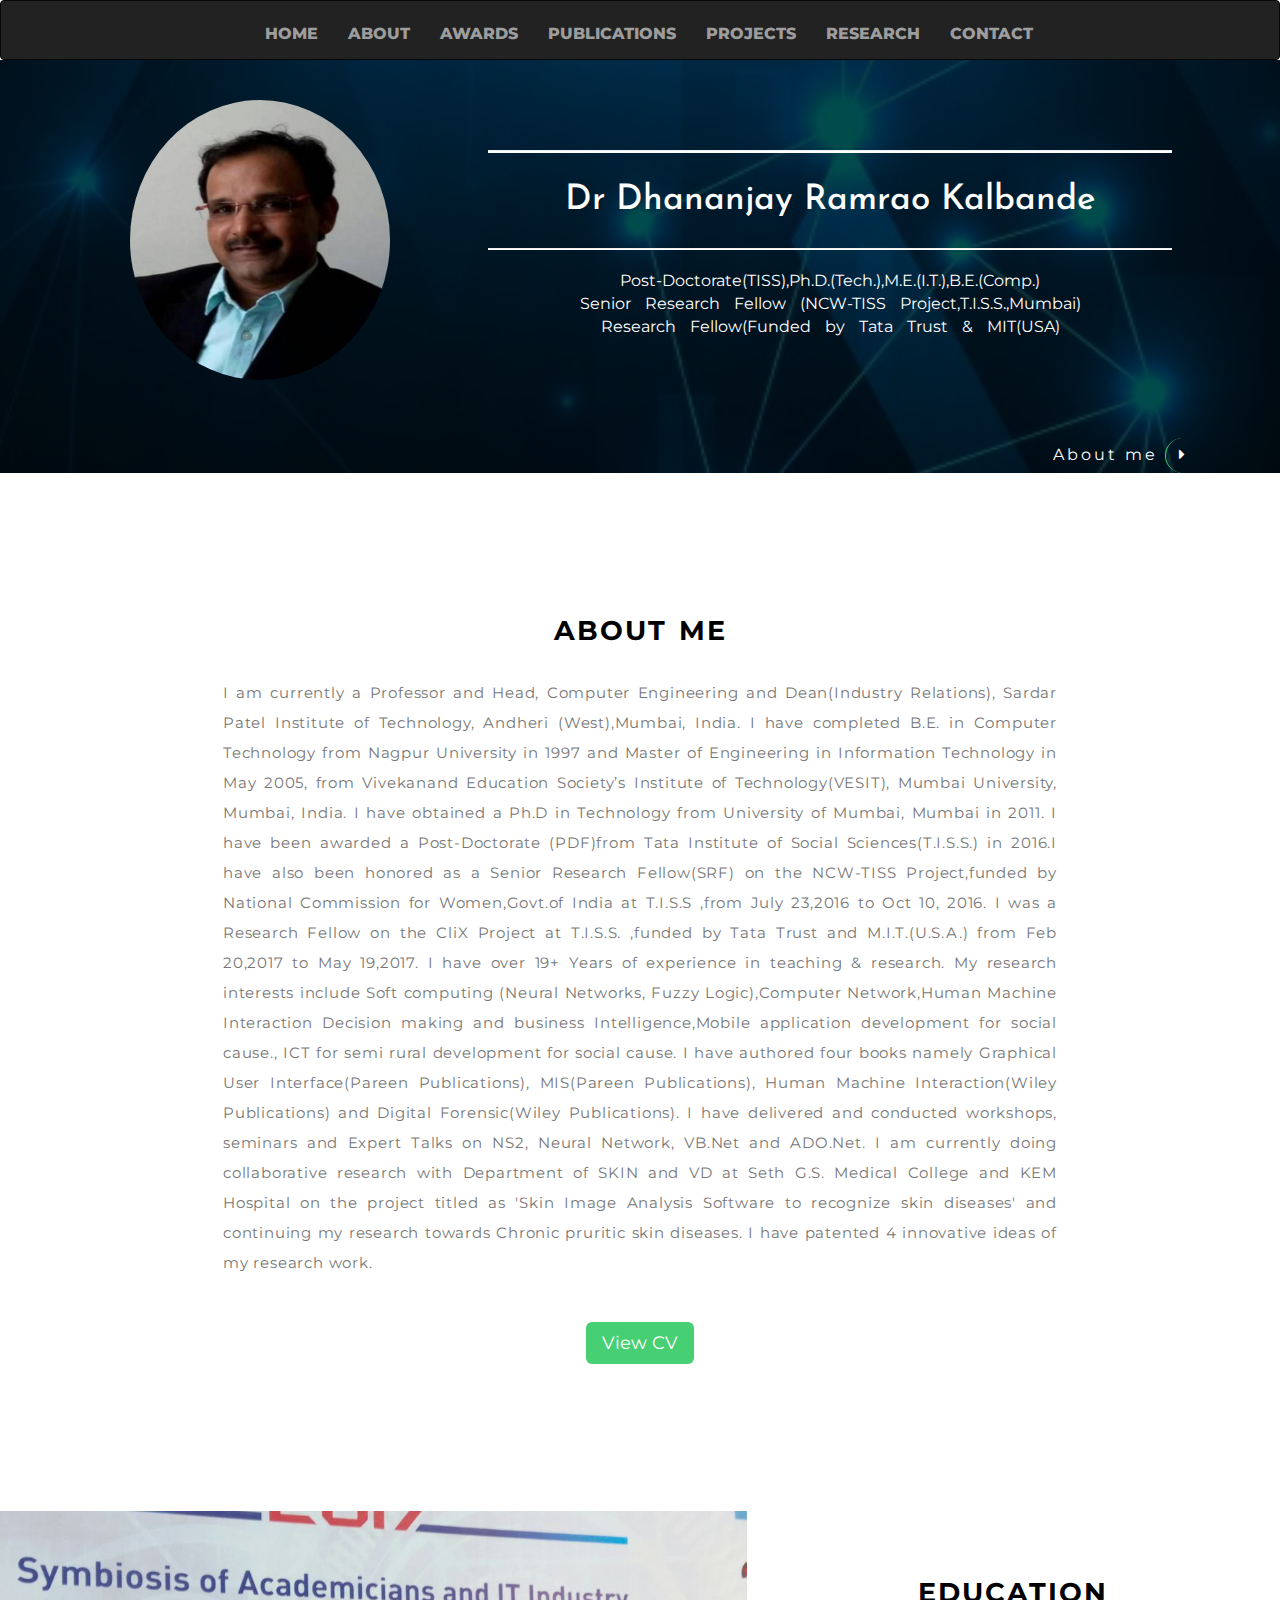
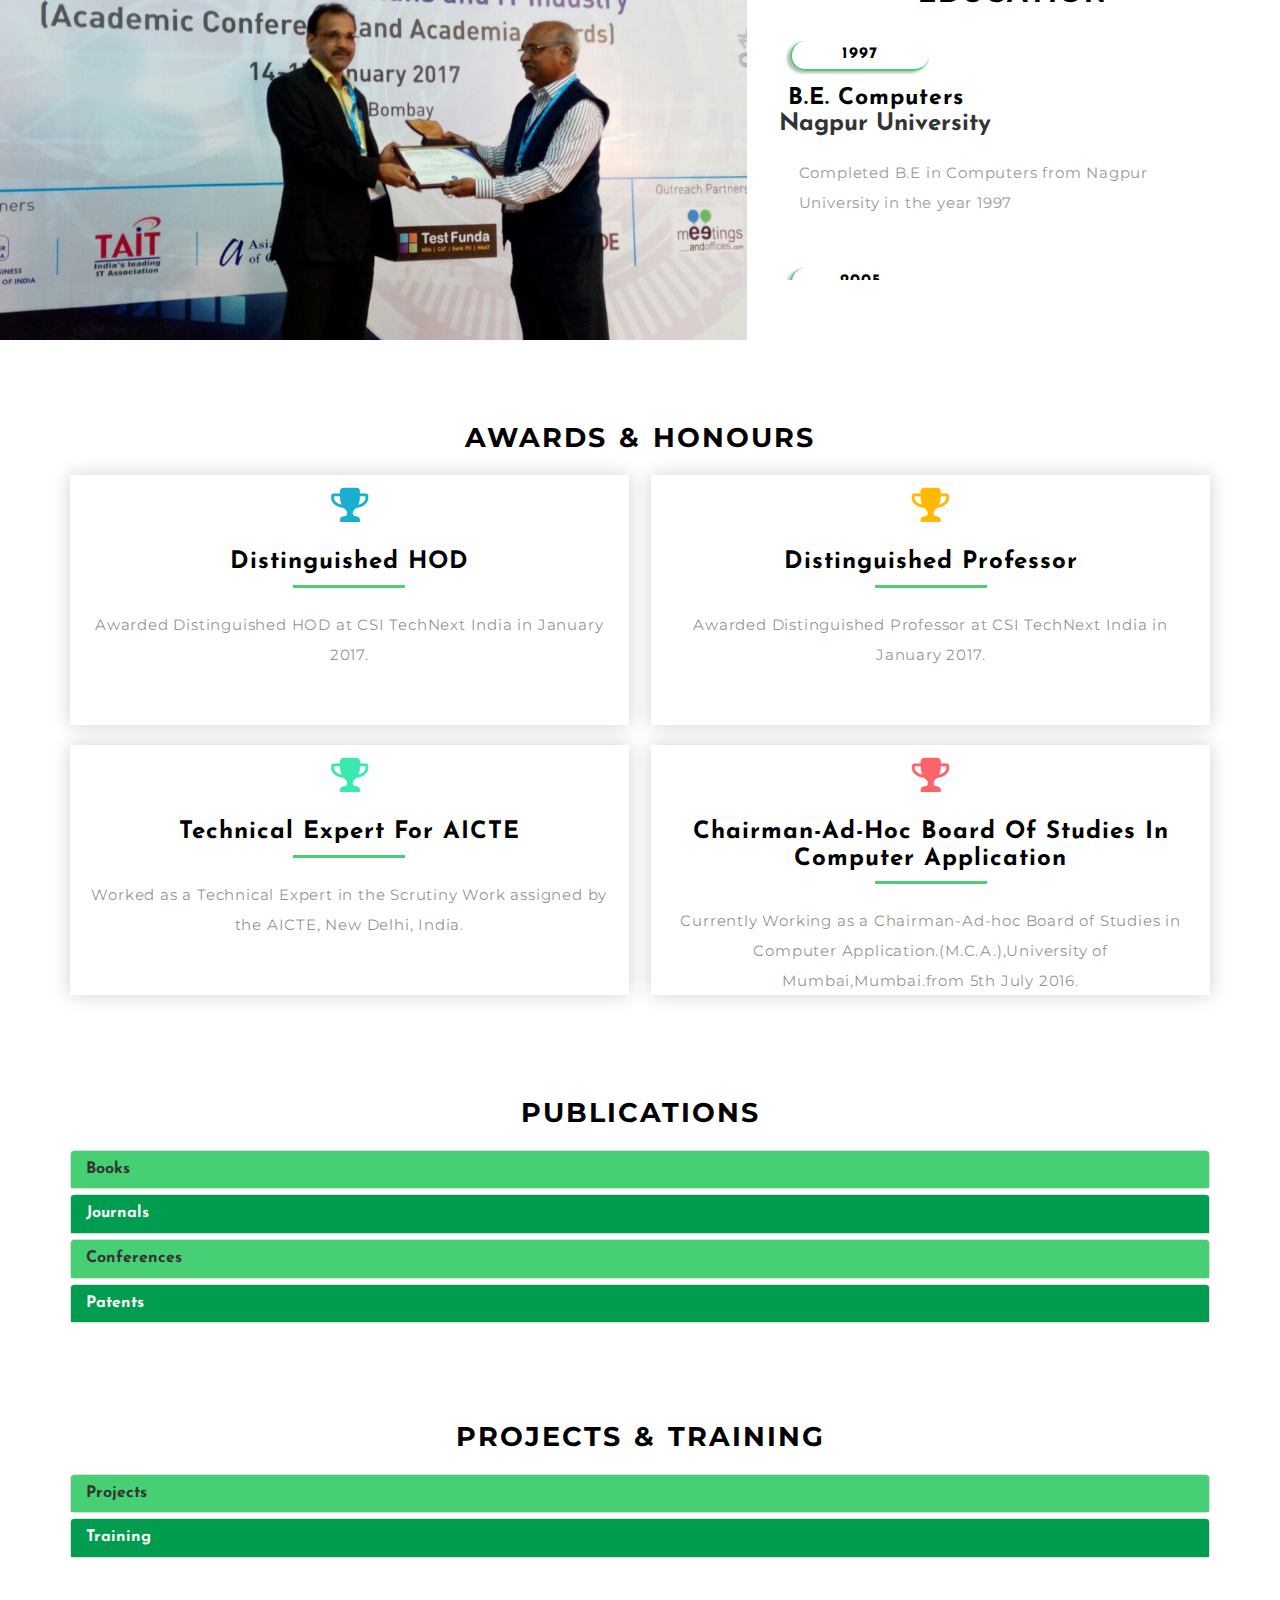
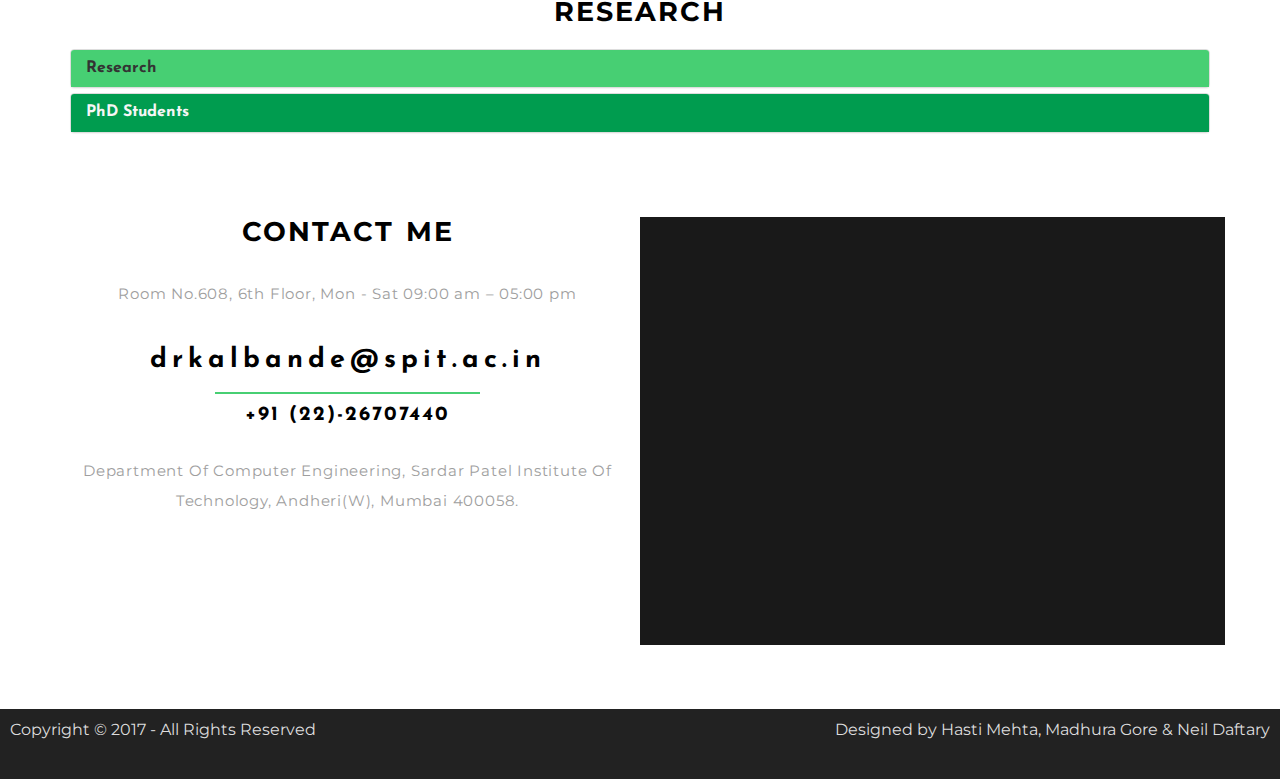
==== commit 20fa8ec2: "Minor changes" ====
--- a/revamp/index.html
+++ b/revamp/index.html
@@ -70,7 +70,7 @@
 
     <div class="container" id="landing">
       <div class="row overlay display-w3lsagile vertical-align" style="padding-left: 70px;          padding-right: 70px; padding-top: 40px;">
-        <div class="col-md-4 col-sm-12 col-xs-12 img_me">
+        <div class="col-md-4 col-sm-12 col-xs-12 img_me" style="padding-left: 0px; padding-right: 0px;">
           <img class="img-responsive" src="images/pic.jpg" id="profile_img">
         </div>
         <div class="col-md-8 col-sm-12 col-xs-12 banner-text-w3-agileitss info_me">
@@ -286,7 +286,7 @@
         </div>
         <div class="panel-group" id="accordion">
           <!--Panel for Books-->
-          <div class="panel panel-default">
+          <div class="panel panel-default handcursor" data-toggle="collapse" data-parent="#accordion" href="#collapse1">
             <div class="panel-heading head1">
               <h4 class="panel-title">
               <a data-toggle="collapse" data-parent="#accordion" href="#collapse1">Books</a>
@@ -336,7 +336,7 @@
           </div>
 
           <!--Panel for Journals-->
-          <div class="panel panel-default">
+          <div class="panel panel-default handcursor" data-toggle="collapse" data-parent="#accordion" href="#collapse2">
             <div class="panel-heading head2">
               <h4 class="panel-title">
               <a data-toggle="collapse" data-parent="#accordion" href="#collapse2">Journals</a>
@@ -523,7 +523,7 @@
           </div>
 
           <!--Panel for Conferences-->
-          <div class="panel panel-default">
+          <div class="panel panel-default handcursor" data-toggle="collapse" data-parent="#accordion" href="#collapse3">
             <div class="panel-heading head1">
               <h4 class="panel-title">
                   <a data-toggle="collapse" data-parent="#accordion" href="#collapse3">Conferences</a>
@@ -914,7 +914,7 @@
 
 
           <!--Panel for Patents-->
-          <div class="panel panel-default">
+          <div class="panel panel-default handcursor" data-toggle="collapse" data-parent="#accordion" href="#collapse4">
             <div class="panel-heading head2">
               <h4 class="panel-title">
 				<a data-toggle="collapse" data-parent="#accordion" href="#collapse4">Patents</a>
@@ -972,7 +972,7 @@
 
         <!--Panel for projects and training-->
         <div class="panel-group" id="accordion1">
-          <div class="panel panel-default">
+          <div class="panel panel-default handcursor" data-toggle="collapse" data-parent="#accordion1" href="#collapse5">
             <div class="panel-heading head1">
               <h4 class="panel-title">
               <a data-toggle="collapse" data-parent="#accordion1" href="#collapse5">Projects</a>
@@ -1008,7 +1008,7 @@
           </div>
 
           <!--Panel for training-->
-          <div class="panel panel-default">
+          <div class="panel panel-default handcursor" data-toggle="collapse" data-parent="#accordion1" href="#collapse8">
             <div class="panel-heading head2">
               <h4 class="panel-title">
               <a data-toggle="collapse" data-parent="#accordion1" href="#collapse8">Training</a>
@@ -1111,7 +1111,7 @@
         </div>
 
         <div class="panel-group" id="accordion2">
-          <div class="panel panel-default">
+          <div class="panel panel-default handcursor" data-toggle="collapse" data-parent="#accordion2" href="#collapse6">
             <div class="panel-heading head1">
               <h4 class="panel-title">
               <a data-toggle="collapse" data-parent="#accordion2" href="#collapse6">Research</a>
@@ -1157,14 +1157,14 @@
             </div>
           </div>
           <!--End of research-->
-
+        </div>
 
           <!--Panel for PhD students-->
-          <div class="panel panel-default">
+          <div class="panel panel-default handcursor" data-toggle="collapse" data-parent="#accordion2" href="#collapse7">
             <div class="panel-heading head2">
               <h4 class="panel-title">
-				<a data-toggle="collapse" data-parent="#accordion2" href="#collapse7">PhD Students</a>
-				</h4>
+				        <a data-toggle="collapse" data-parent="#accordion2" href="#collapse7">PhD Students</a>
+				      </h4>
             </div>
             <div id="collapse7" class="panel-collapse collapse">
               <div class="panel-body">
--- a/revamp/css/style.css
+++ b/revamp/css/style.css
@@ -20,7 +20,7 @@
 .info_me h2{
     /* border-top:2px solid #ecf0f2;
     border-bottom:2px solid #ecf0f2;*/
-    padding: 10px 0px;
+    /*padding: 10px 0px;*/
     line-height: 55px;
     margin-bottom: 10px;
     font-size: 35px;
@@ -522,7 +522,7 @@
 /*  margin-top: 15%;*/
   margin-left: auto;
   margin-right: auto;
-  display: block
+  display: block;
 }
 
 .info_me h2 {
@@ -1053,13 +1053,17 @@
 
 /*--//skills--*/
 
+.handcursor {
+  cursor: pointer !important;
+} 
+
 .panel-heading a:hover {
   color: #000;
   text-decoration: underline;
 }
 
 .head1 {
-  background-color: #00e072 !important;
+  background-color: #47cf73 !important;
 }
 
 .head1>a:hover {
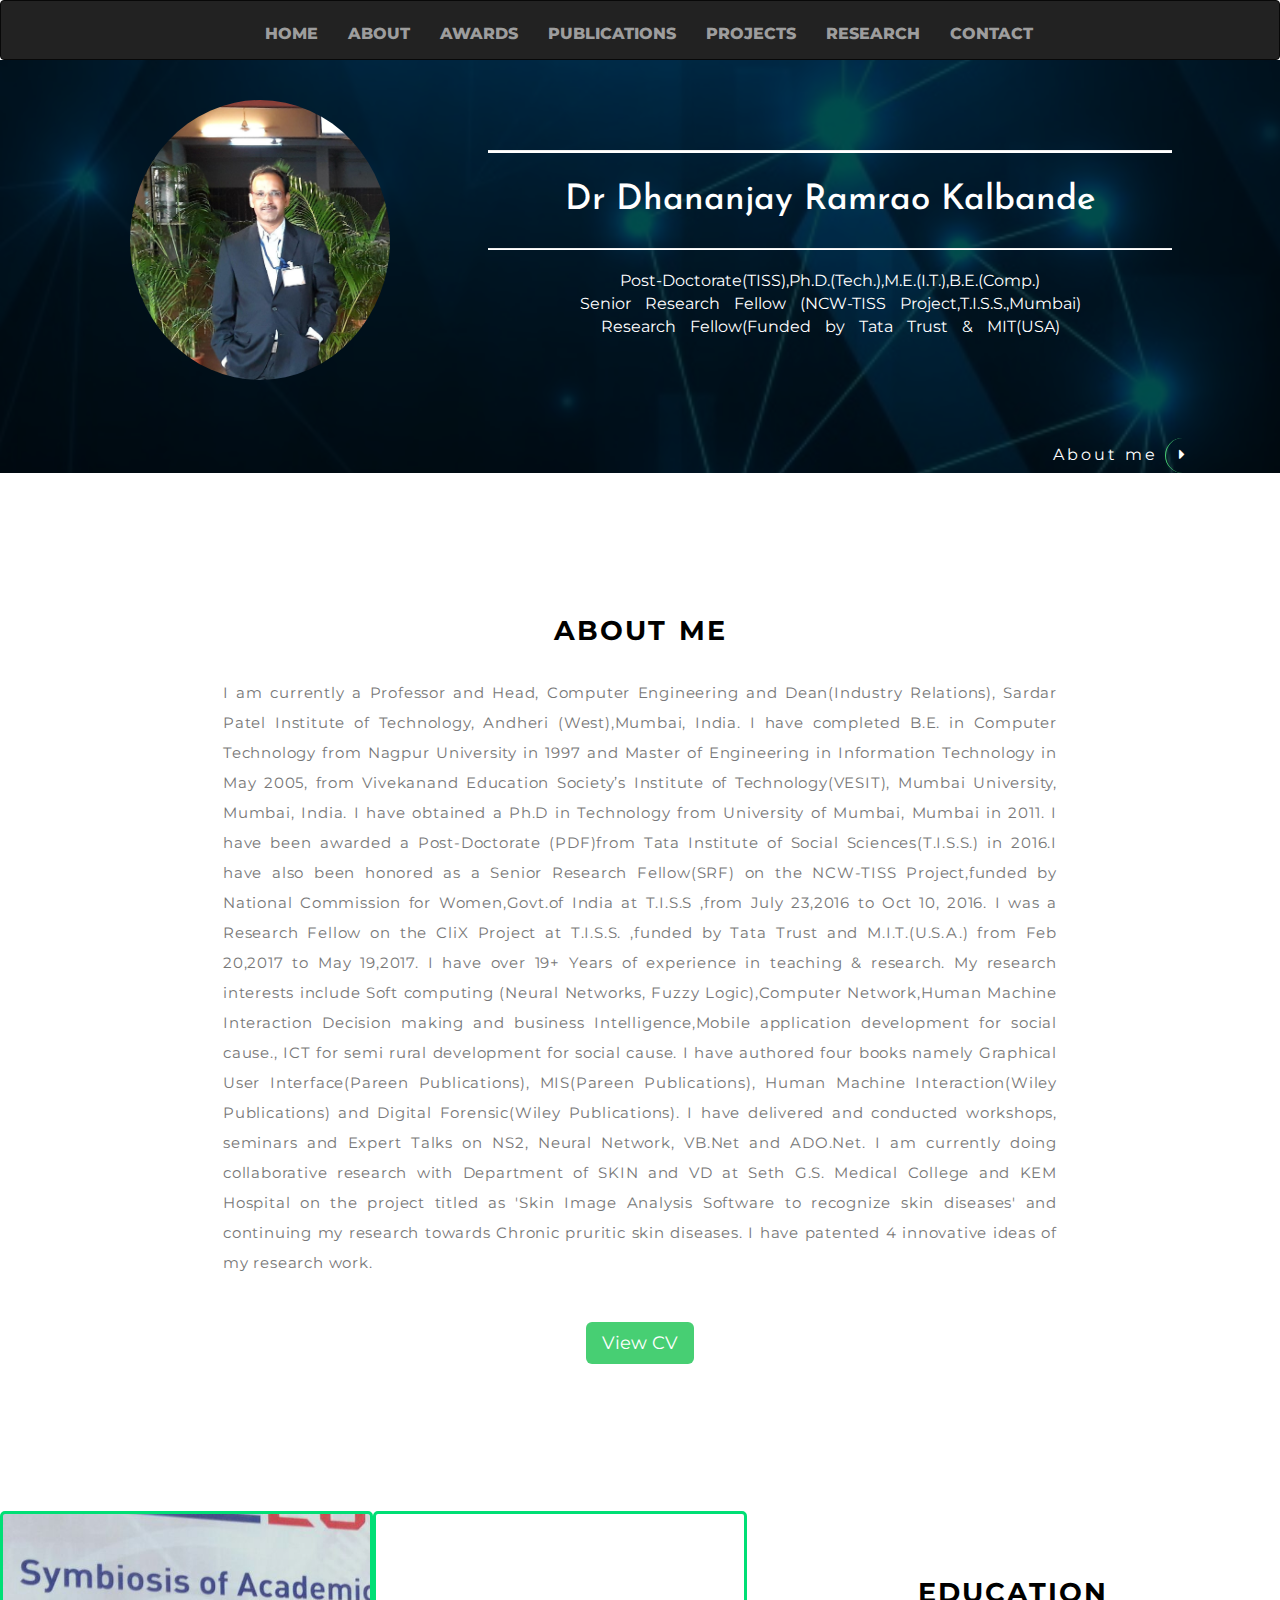
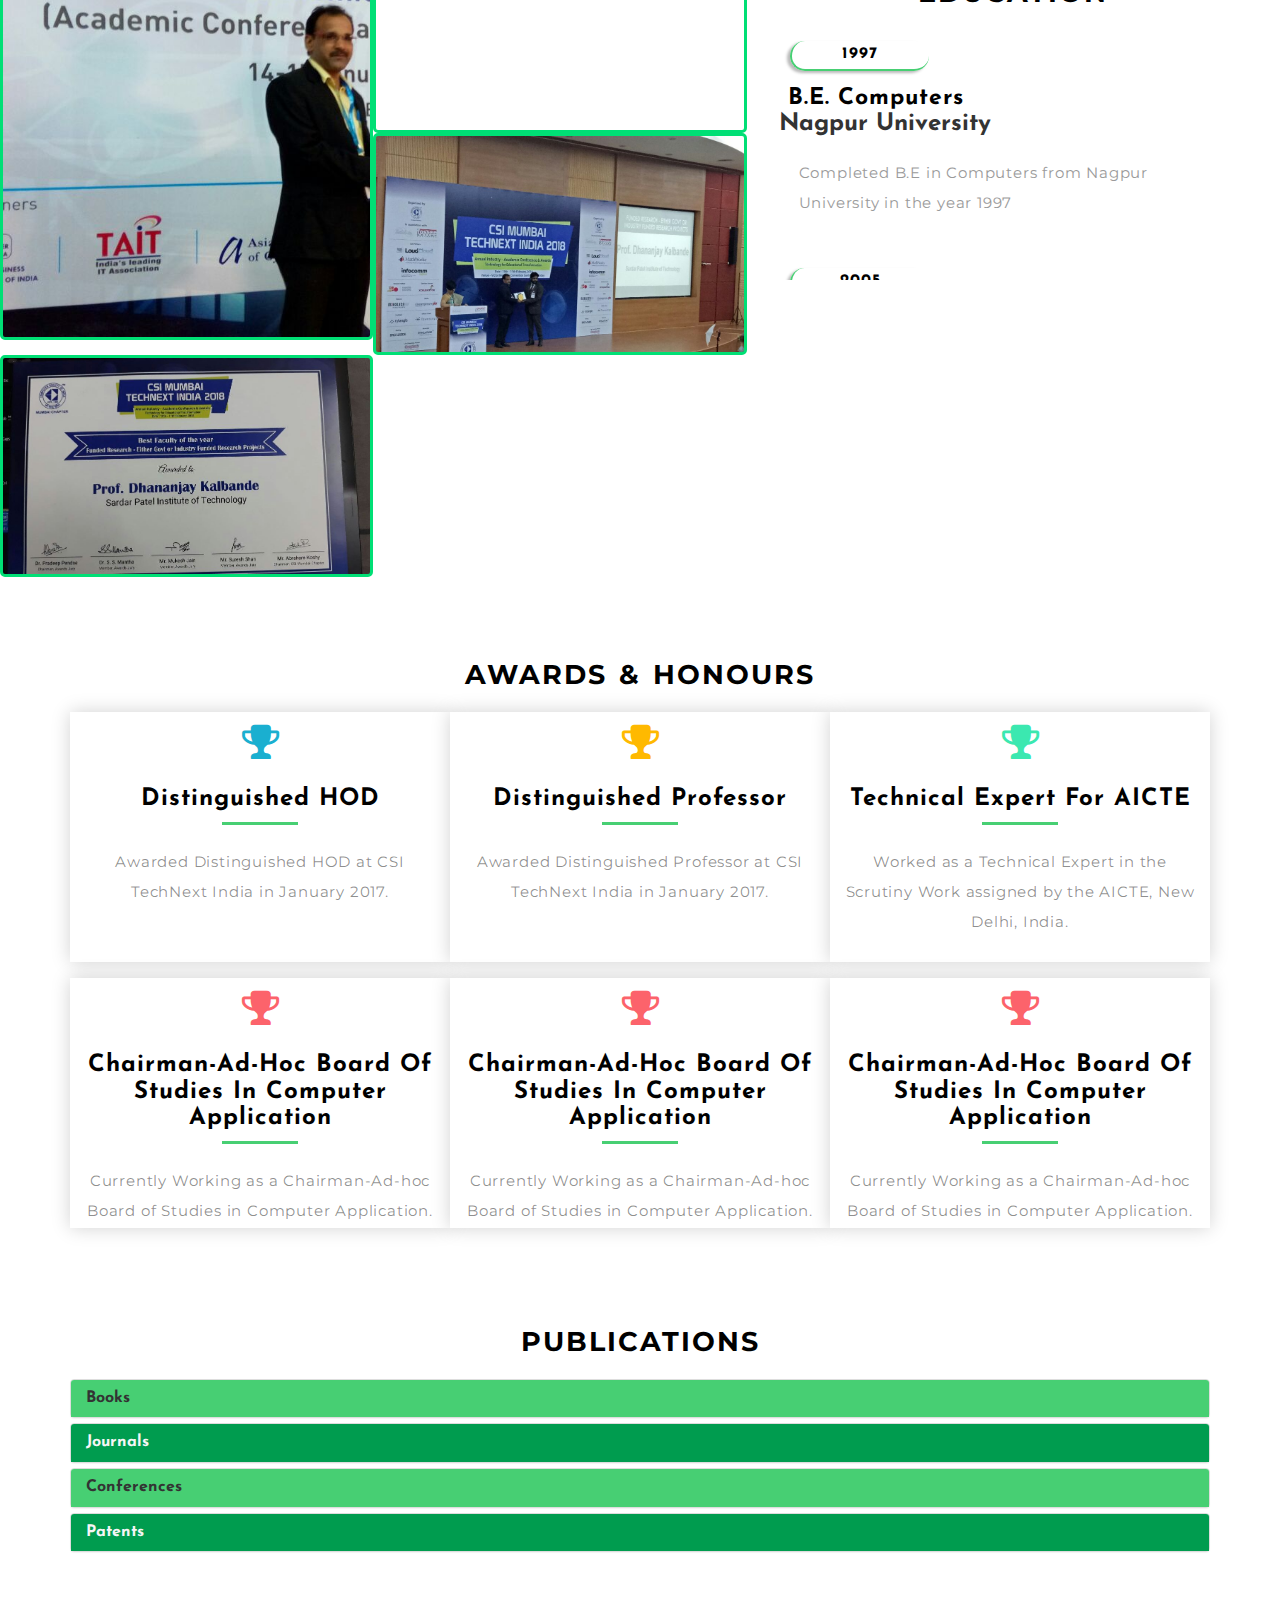
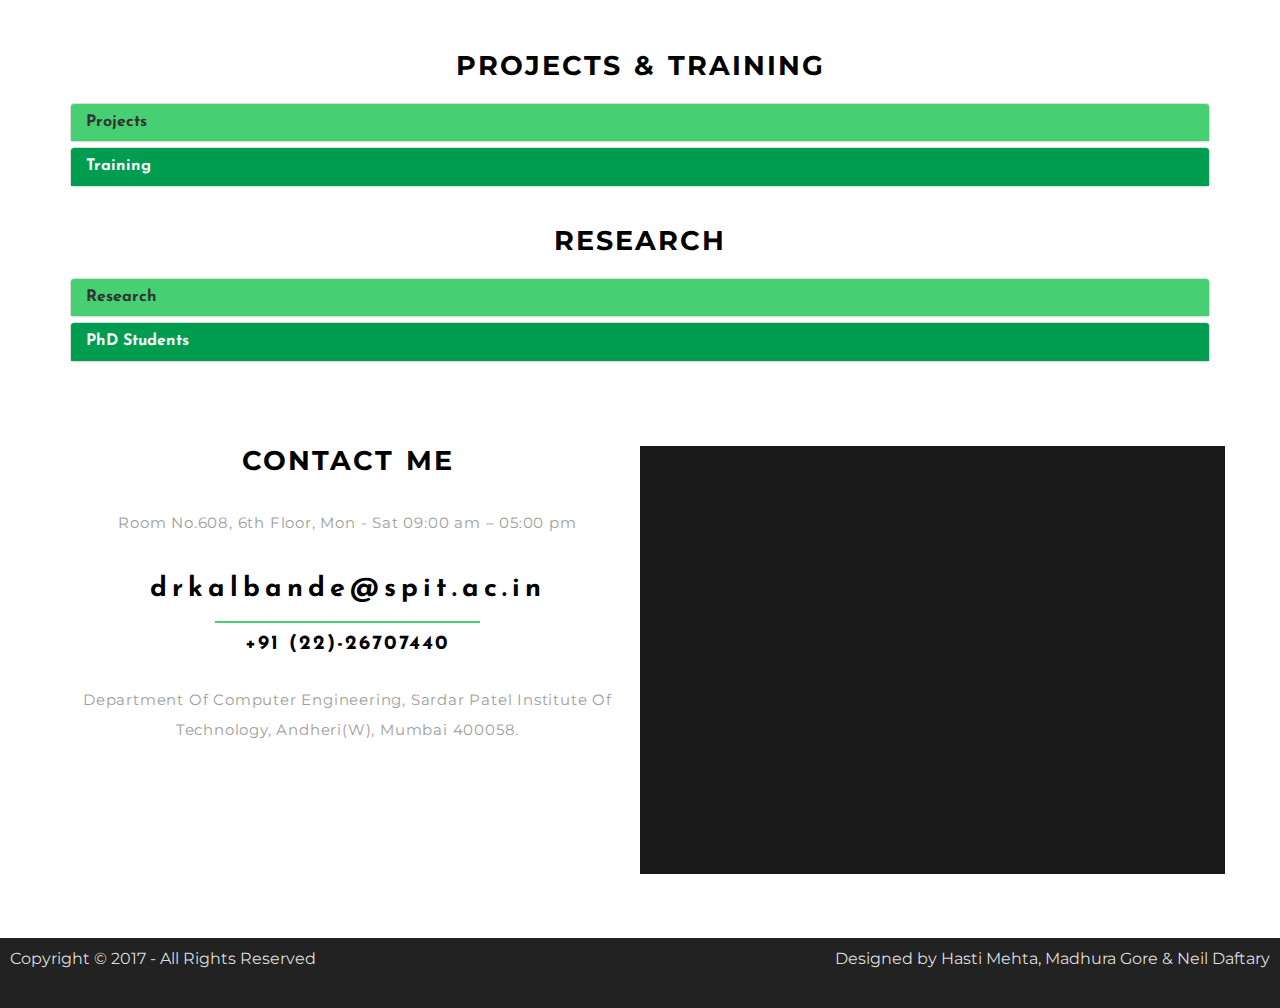
==== commit 6cca4617: "Pics changed, achievements added" ====
--- a/revamp/index.html
+++ b/revamp/index.html
@@ -119,7 +119,14 @@
 
   <!--education-->
   <div class="display-w3lsagile edu">
-    <div class="col-md-7 col-sm-7 edu-img-agileits"></div>
+    <div class="col-md-7 col-sm-7">
+      <div class="row">
+        <div class="col-md-6 col-sm-6 edu-img-agileits"></div>
+        <div class="col-md-6 col-sm-6 edu-img-agileits1"></div>
+        <div class="col-md-6 col-sm-6 edu-img-agileits2"></div>
+        <div class="col-md-6 col-sm-6 edu-img-agileits3"></div>
+      </div>
+    </div>
     <div class="col-md-5 col-sm-5 display-grid-w3lsagile display-grid-1-w3lsagile">
       <!-- Scrolling-Articles -->
       <div class="activity_box agileits w3layouts">
@@ -227,7 +234,7 @@
         <div class="w3_agileits_services_grids">
 
           <!--1st award-->
-          <div class="scrollbar col-md-3 w3_agileits_services_grid" id="style-2">
+          <div class="scrollbar col-md-4 w3_agileits_services_grid" id="style-2">
             <div class="w3_agileits_services_grid_agile">
               <div class="w3_agileits_services_grid_1 i1">
                 <a class="fa fa-trophy" aria-hidden="true"></a>
@@ -237,7 +244,7 @@
             </div>
           </div>
 
-          <div class="scrollbar col-md-3 w3_agileits_services_grid" id="style-2">
+          <div class="scrollbar col-md-4 w3_agileits_services_grid" id="style-2">
             <div class="w3_agileits_services_grid_agile">
               <div class="w3_agileits_services_grid_1 i2">
                 <a class="fa fa-trophy" aria-hidden="true"></a>
@@ -248,7 +255,7 @@
           </div>
 
           <!--2nd award-->
-          <div class="scrollbar col-md-3 w3_agileits_services_grid hvr-overline-from-center" id="style-2">
+          <div class="scrollbar col-md-4 w3_agileits_services_grid hvr-overline-from-center" id="style-2">
             <div class="w3_agileits_services_grid_agile">
               <div class="w3_agileits_services_grid_1 i3">
                 <a class="fa fa-trophy" aria-hidden="true"></a>
@@ -259,7 +266,27 @@
           </div>
 
           <!--3rd award-->
-          <div class="scrollbar col-md-3 w3_agileits_services_grid" id="style-2">
+          <div class="scrollbar col-md-4 w3_agileits_services_grid" id="style-2">
+            <div class="w3_agileits_services_grid_agile">
+              <div class="w3_agileits_services_grid_1 i4">
+                <a class="fa fa-trophy" aria-hidden="true"></a>
+              </div>
+              <h3>Chairman-Ad-hoc Board of Studies in Computer Application</h3>
+              <p class="para-agileits-w3layouts">Currently Working as a Chairman-Ad-hoc Board of Studies in Computer Application.(M.C.A.),University of Mumbai,Mumbai.from 5th July 2016.</p>
+            </div>
+          </div>
+
+          <div class="scrollbar col-md-4 w3_agileits_services_grid" id="style-2">
+            <div class="w3_agileits_services_grid_agile">
+              <div class="w3_agileits_services_grid_1 i4">
+                <a class="fa fa-trophy" aria-hidden="true"></a>
+              </div>
+              <h3>Chairman-Ad-hoc Board of Studies in Computer Application</h3>
+              <p class="para-agileits-w3layouts">Currently Working as a Chairman-Ad-hoc Board of Studies in Computer Application.(M.C.A.),University of Mumbai,Mumbai.from 5th July 2016.</p>
+            </div>
+          </div>
+
+          <div class="scrollbar col-md-4 w3_agileits_services_grid" id="style-2">
             <div class="w3_agileits_services_grid_agile">
               <div class="w3_agileits_services_grid_1 i4">
                 <a class="fa fa-trophy" aria-hidden="true"></a>
--- a/revamp/css/style.css
+++ b/revamp/css/style.css
@@ -889,16 +889,20 @@
 .w3_agileits_services_grid {
   text-align: center;
   padding: 0;
-  width: 49%;
+  /*width: 49%;*/
   box-shadow: 0 0 18px rgba(0, 0, 0, 0.18);
 }
 
 .w3_agileits_services_grid:nth-child(1), .w3_agileits_services_grid:nth-child(3), .w3_agileits_services_grid:nth-child(5) {
-  margin-right: 2%;
+  /*margin-right: 2%;*/
+}
+
+.w3_agileits_services_grid:nth-child(1), .w3_agileits_services_grid:nth-child(2), .w3_agileits_services_grid:nth-child(3), .w3_agileits_services_grid:nth-child(4), .w3_agileits_services_grid:nth-child(5), .w3_agileits_services_grid:nth-child(6) {
+  margin-bottom: 1em;
 }
 
 .w3_agileits_services_grid:nth-child(1), .w3_agileits_services_grid:nth-child(2), .w3_agileits_services_grid:nth-child(4) {
-  margin-bottom: 20px;
+  /*margin-bottom: 20px;*/
 }
 
 /*.w3_agileits_services_grid_agile {
@@ -1055,7 +1059,7 @@
 
 .handcursor {
   cursor: pointer !important;
-} 
+}
 
 .panel-heading a:hover {
   color: #000;
@@ -1147,7 +1151,53 @@
   -o-background-size: cover;
   -ms-background-size: cover;
   background-size: cover;
-  min-height: 444px;
+  min-height: 222px;
+  border-style: solid;
+  border-radius: 5px;
+  border-width: 3px;
+  border-color: #00DF75;
+}
+
+.edu-img-agileits1 {
+  background: url(../awards1.jpg)no-repeat 0px 0px;
+  -webkit-background-size: cover;
+  -moz-background-size: cover;
+  -o-background-size: cover;
+  -ms-background-size: cover;
+  background-size: cover;
+  min-height: 222px;
+  border-style: solid;
+  border-radius: 5px;
+  border-width: 3px;
+  border-color: #00DF75;
+}
+
+.edu-img-agileits2 {
+  background: url(../awards2.jpg)no-repeat 0px 0px;
+  -webkit-background-size: cover;
+  -moz-background-size: cover;
+  -o-background-size: cover;
+  -ms-background-size: cover;
+  background-size: cover;
+  min-height: 222px;
+  border-style: solid;
+  border-radius: 5px;
+  border-width: 3px;
+  border-color: #00DF75;
+}
+
+.edu-img-agileits3 {
+  background: url(../awards3.jpg)no-repeat 0px 0px;
+  -webkit-background-size: cover;
+  -moz-background-size: cover;
+  -o-background-size: cover;
+  -ms-background-size: cover;
+  background-size: cover;
+  min-height: 222px;
+  border-style: solid;
+  border-radius: 5px;
+  border-width: 3px;
+  border-color: #00DF75;
 }
 
 .exp-img-agileits {
@@ -1930,7 +1980,7 @@
   .display-grid-1-w3lsagile {
     padding: 3em 1em;
   }
-  .w3_agileits_services_grid:nth-child(1), .w3_agileits_services_grid:nth-child(2), .w3_agileits_services_grid:nth-child(3) {
+  .w3_agileits_services_grid:nth-child(1), .w3_agileits_services_grid:nth-child(2), .w3_agileits_services_grid:nth-child(3), .w3_agileits_services_grid:nth-child(4), .w3_agileits_services_grid:nth-child(5), .w3_agileits_services_grid:nth-child(6) {
     margin-bottom: 1em;
   }
   .w3_agileits_services_grid {
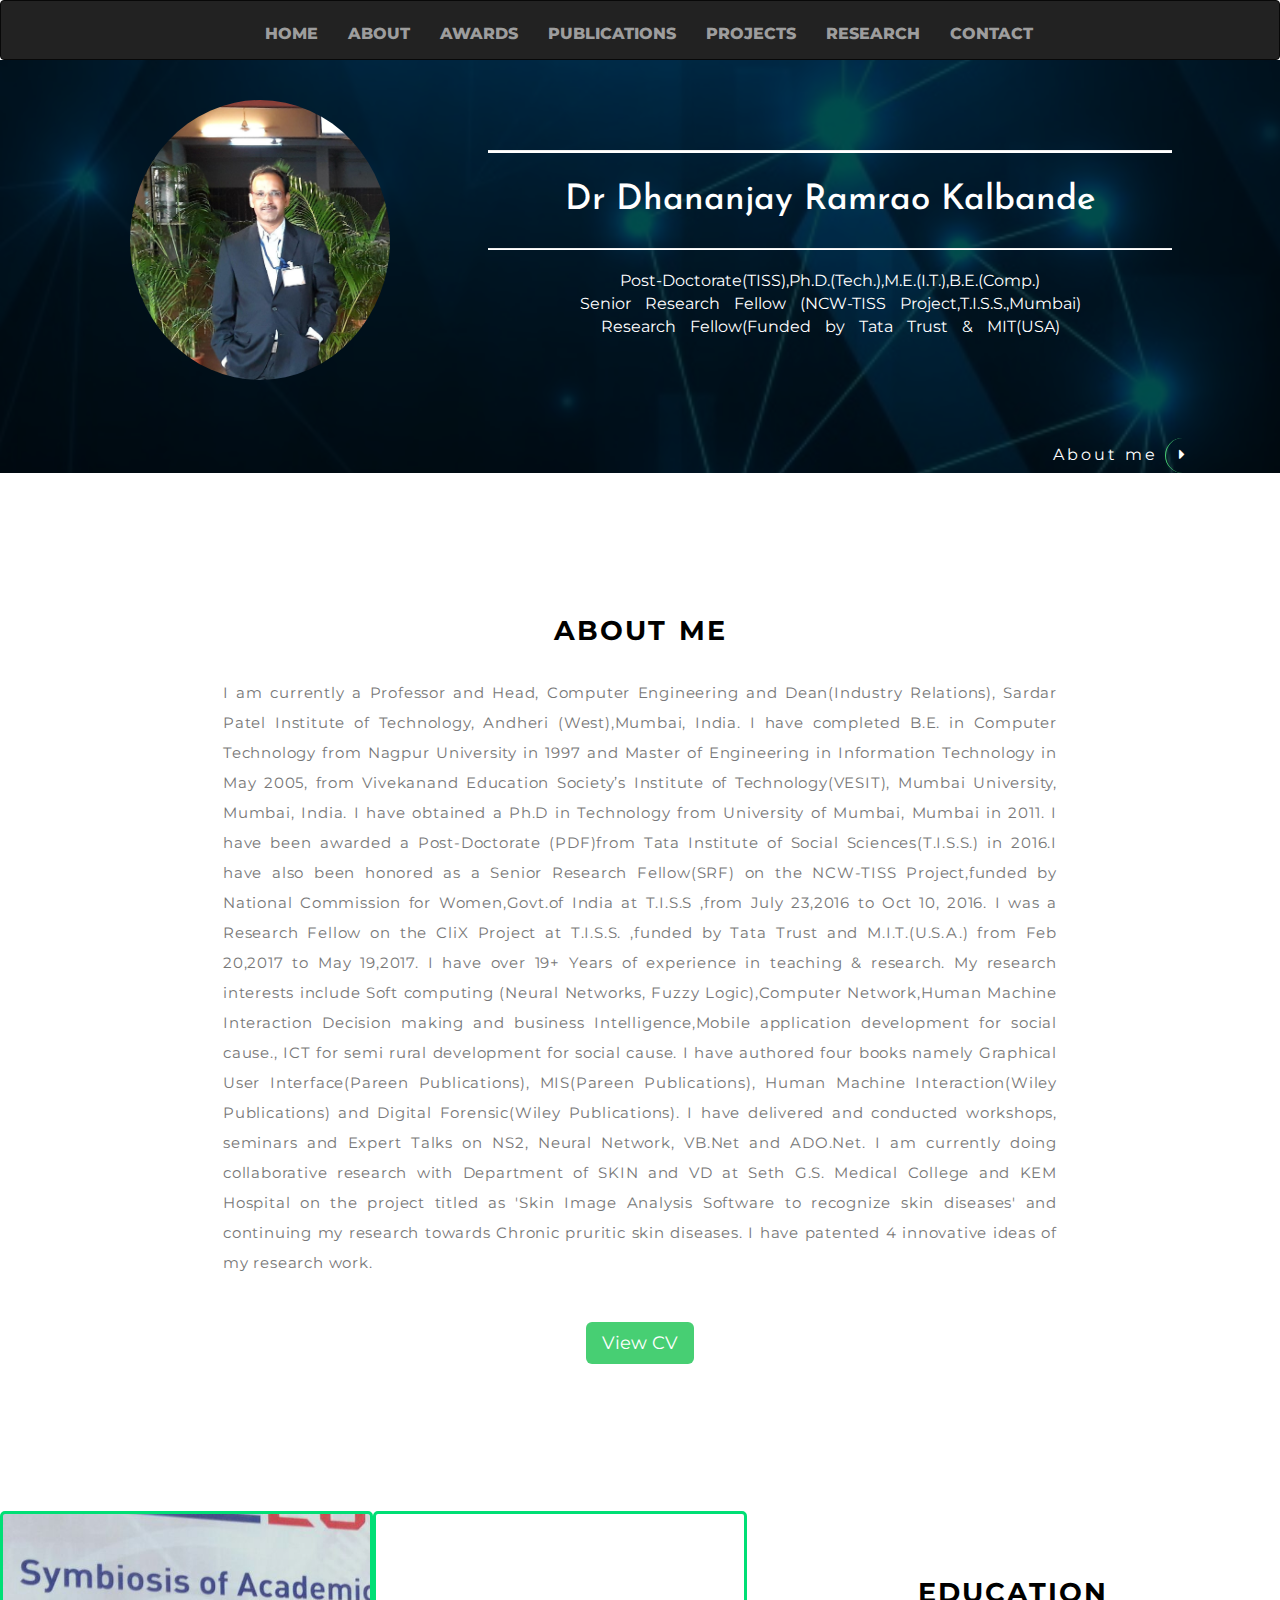
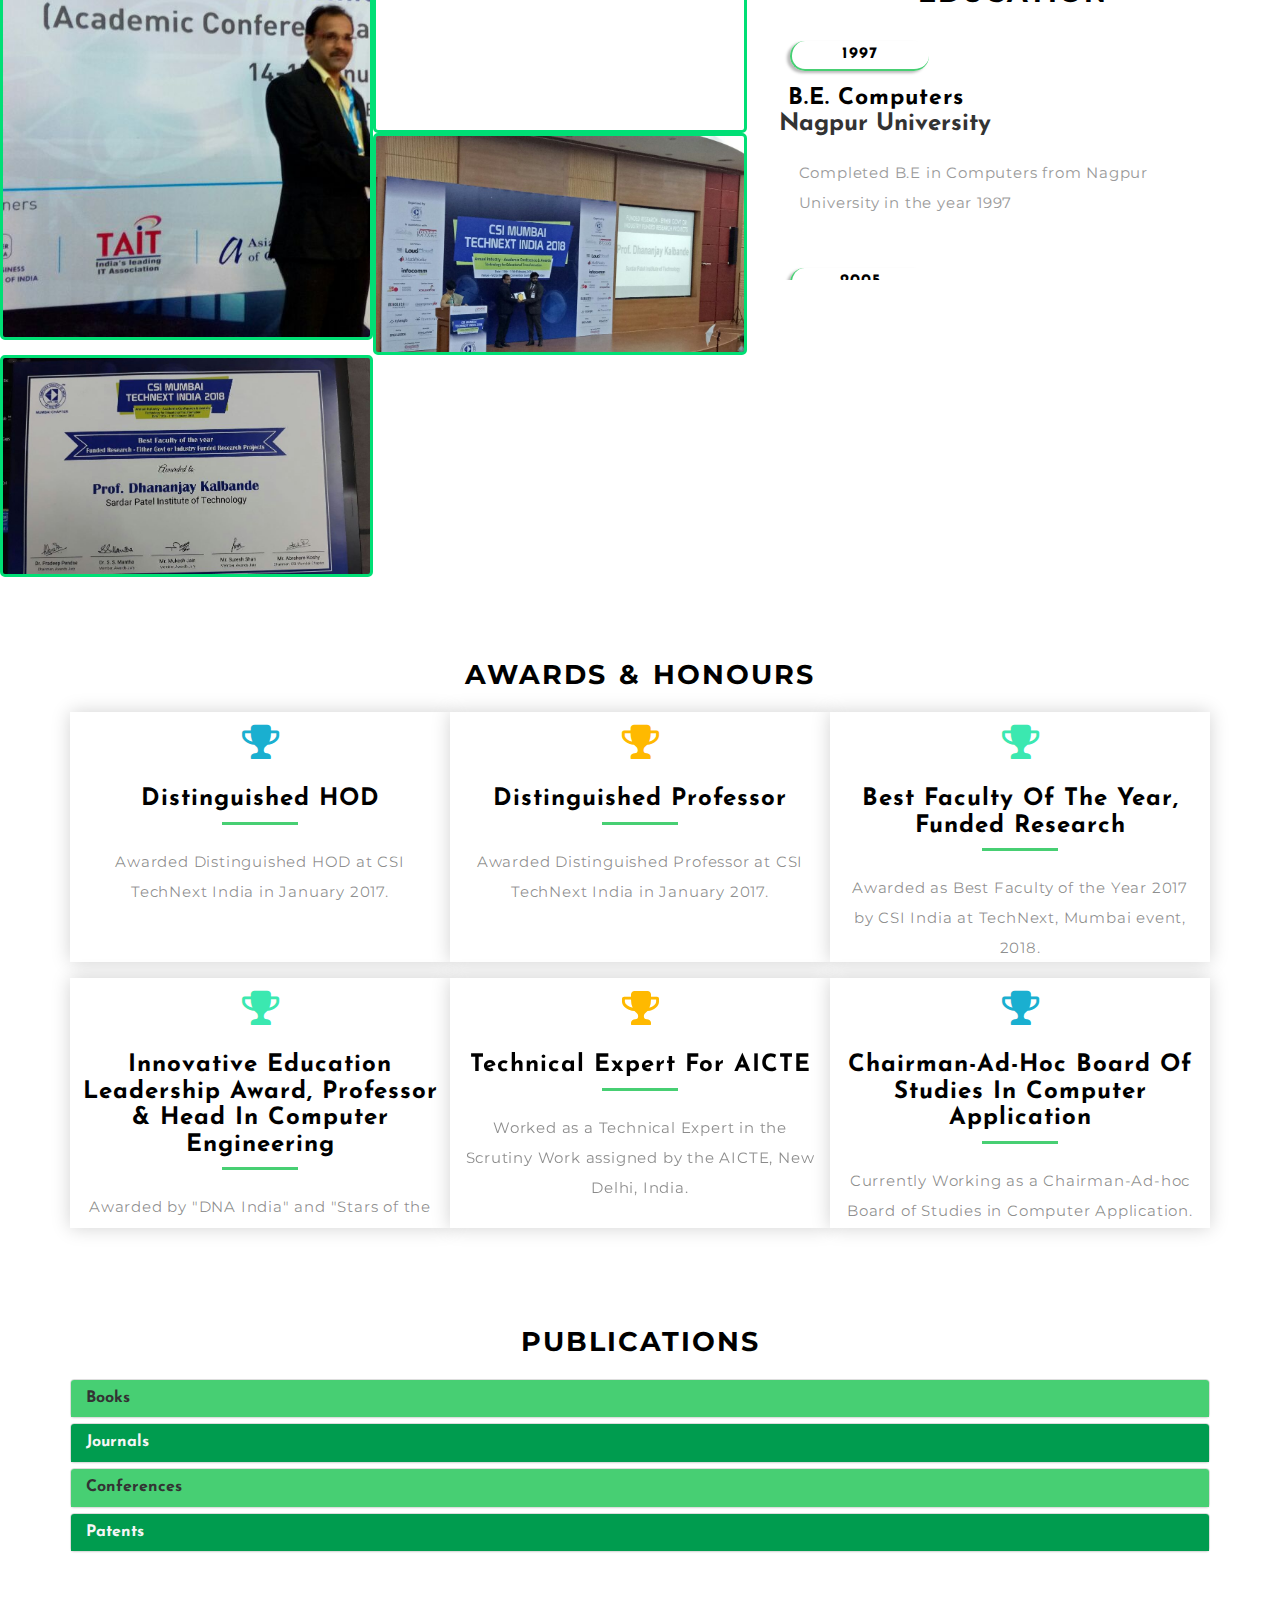
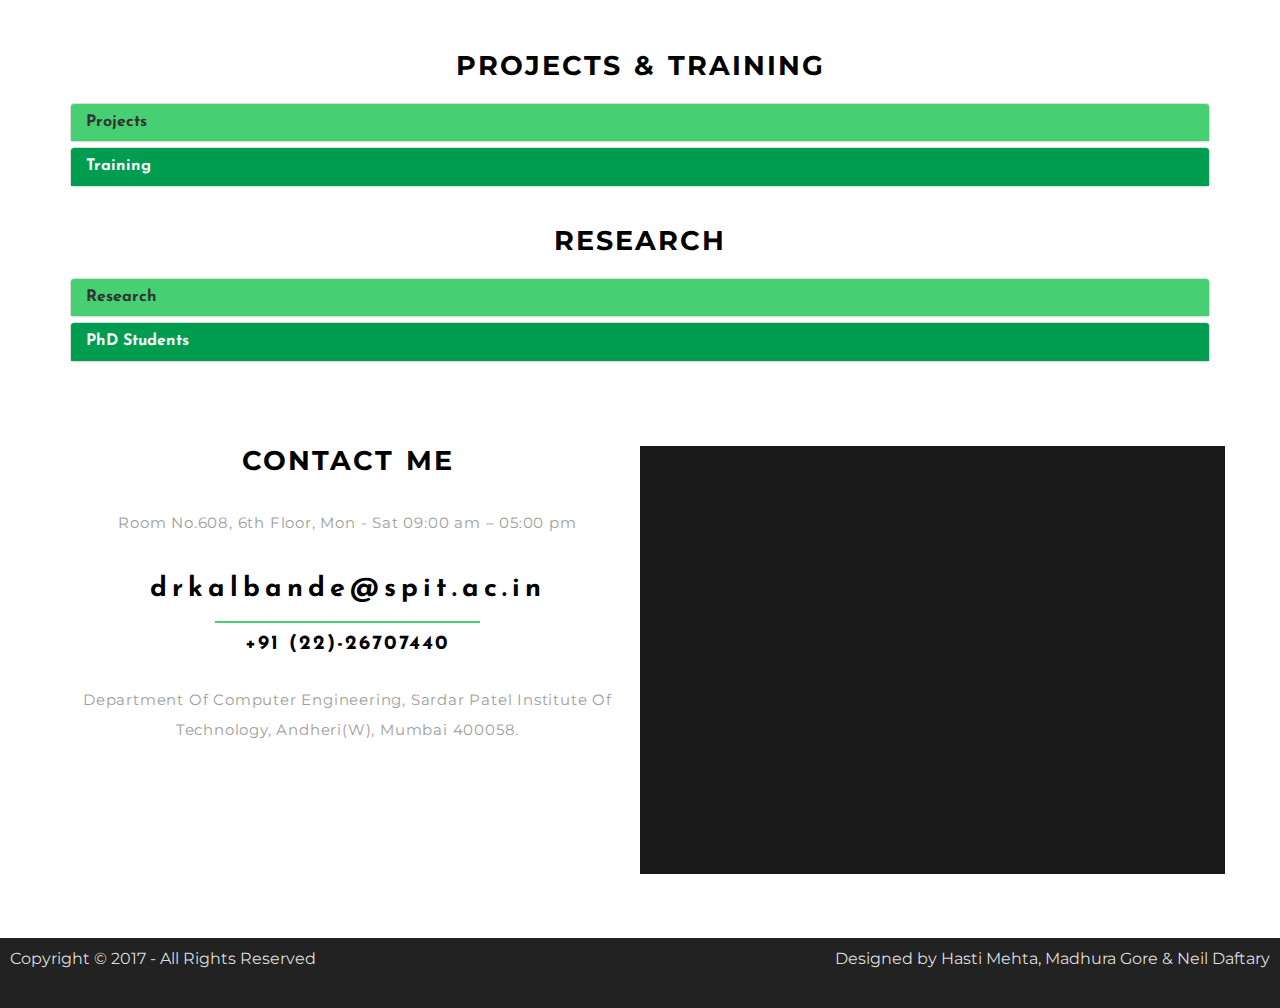
==== commit 491ec086: "Awards changes" ====
--- a/revamp/index.html
+++ b/revamp/index.html
@@ -254,10 +254,30 @@
             </div>
           </div>
 
+          <div class="scrollbar col-md-4 w3_agileits_services_grid" id="style-2">
+            <div class="w3_agileits_services_grid_agile">
+              <div class="w3_agileits_services_grid_1 i3">
+                <a class="fa fa-trophy" aria-hidden="true"></a>
+              </div>
+              <h3>Best Faculty of the Year, Funded Research</h3>
+              <p class="para-agileits-w3layouts">Awarded as Best Faculty of the Year 2017 by CSI India at TechNext, Mumbai event, 2018.</p>
+            </div>
+          </div>
+
+          <div class="scrollbar col-md-4 w3_agileits_services_grid" id="style-2">
+            <div class="w3_agileits_services_grid_agile">
+              <div class="w3_agileits_services_grid_1 i3">
+                <a class="fa fa-trophy" aria-hidden="true"></a>
+              </div>
+              <h3>Innovative Education Leadership Award, Professor &amp; Head in Computer Engineering</h3>
+              <p class="para-agileits-w3layouts">Awarded by "DNA India" and "Stars of the Industry Group" at 10th Innovative Education Leadership Award, 2018.</p>
+            </div>
+          </div>
+
           <!--2nd award-->
           <div class="scrollbar col-md-4 w3_agileits_services_grid hvr-overline-from-center" id="style-2">
             <div class="w3_agileits_services_grid_agile">
-              <div class="w3_agileits_services_grid_1 i3">
+              <div class="w3_agileits_services_grid_1 i2">
                 <a class="fa fa-trophy" aria-hidden="true"></a>
               </div>
               <h3>Technical Expert for AICTE</h3>
@@ -268,27 +288,7 @@
           <!--3rd award-->
           <div class="scrollbar col-md-4 w3_agileits_services_grid" id="style-2">
             <div class="w3_agileits_services_grid_agile">
-              <div class="w3_agileits_services_grid_1 i4">
-                <a class="fa fa-trophy" aria-hidden="true"></a>
-              </div>
-              <h3>Chairman-Ad-hoc Board of Studies in Computer Application</h3>
-              <p class="para-agileits-w3layouts">Currently Working as a Chairman-Ad-hoc Board of Studies in Computer Application.(M.C.A.),University of Mumbai,Mumbai.from 5th July 2016.</p>
-            </div>
-          </div>
-
-          <div class="scrollbar col-md-4 w3_agileits_services_grid" id="style-2">
-            <div class="w3_agileits_services_grid_agile">
-              <div class="w3_agileits_services_grid_1 i4">
-                <a class="fa fa-trophy" aria-hidden="true"></a>
-              </div>
-              <h3>Chairman-Ad-hoc Board of Studies in Computer Application</h3>
-              <p class="para-agileits-w3layouts">Currently Working as a Chairman-Ad-hoc Board of Studies in Computer Application.(M.C.A.),University of Mumbai,Mumbai.from 5th July 2016.</p>
-            </div>
-          </div>
-
-          <div class="scrollbar col-md-4 w3_agileits_services_grid" id="style-2">
-            <div class="w3_agileits_services_grid_agile">
-              <div class="w3_agileits_services_grid_1 i4">
+              <div class="w3_agileits_services_grid_1 i1">
                 <a class="fa fa-trophy" aria-hidden="true"></a>
               </div>
               <h3>Chairman-Ad-hoc Board of Studies in Computer Application</h3>
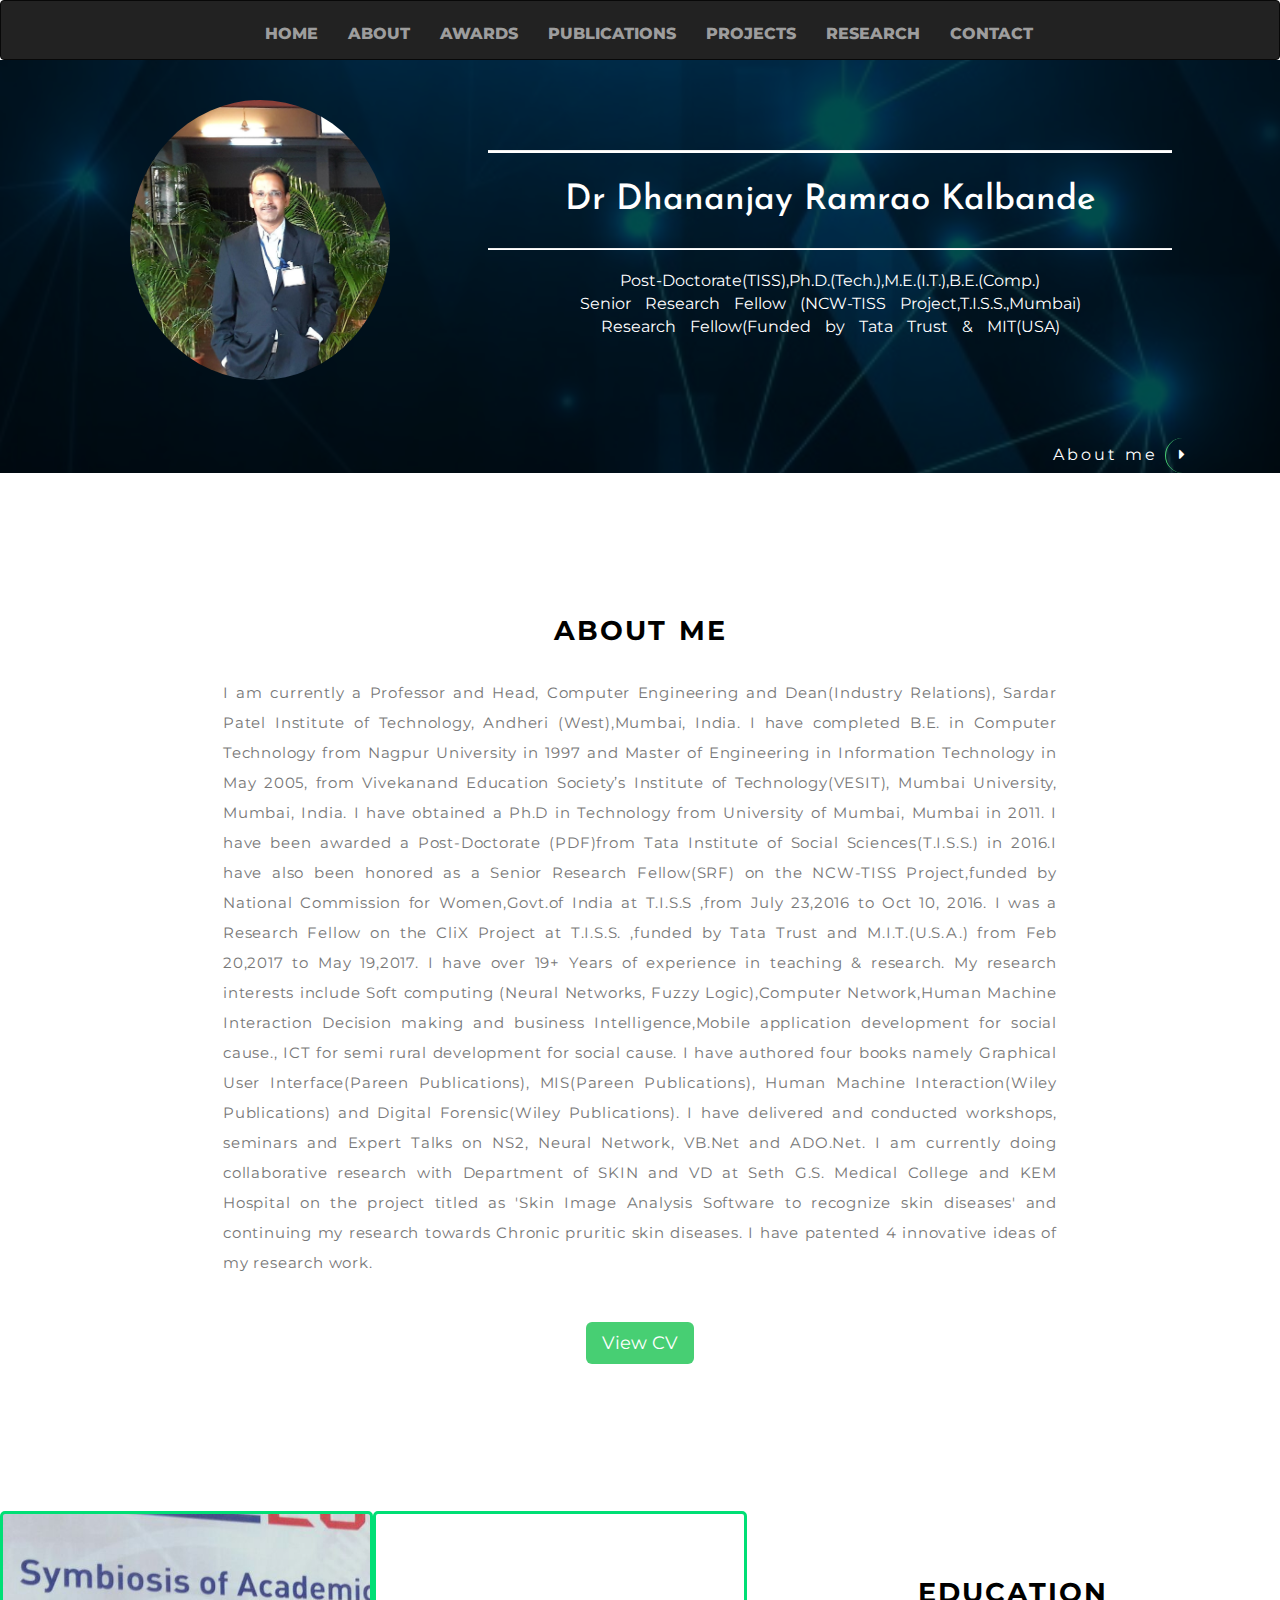
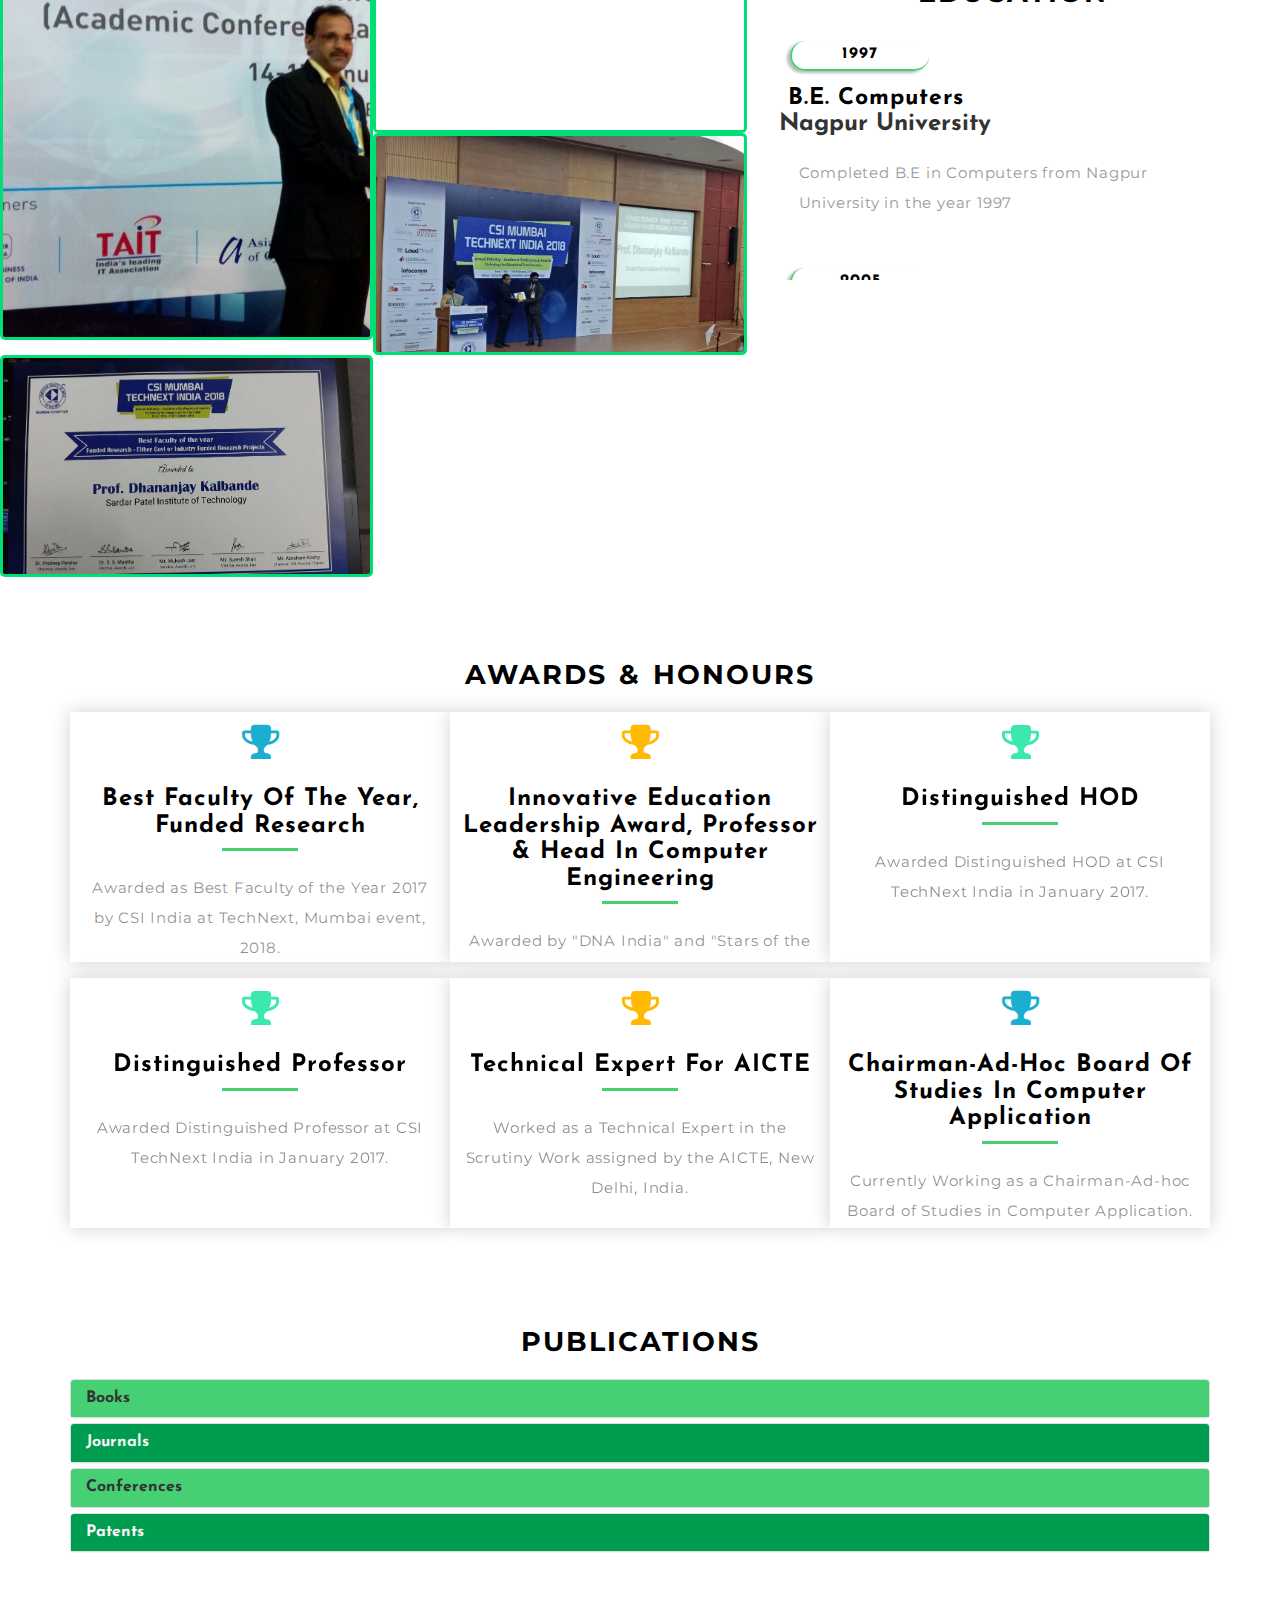
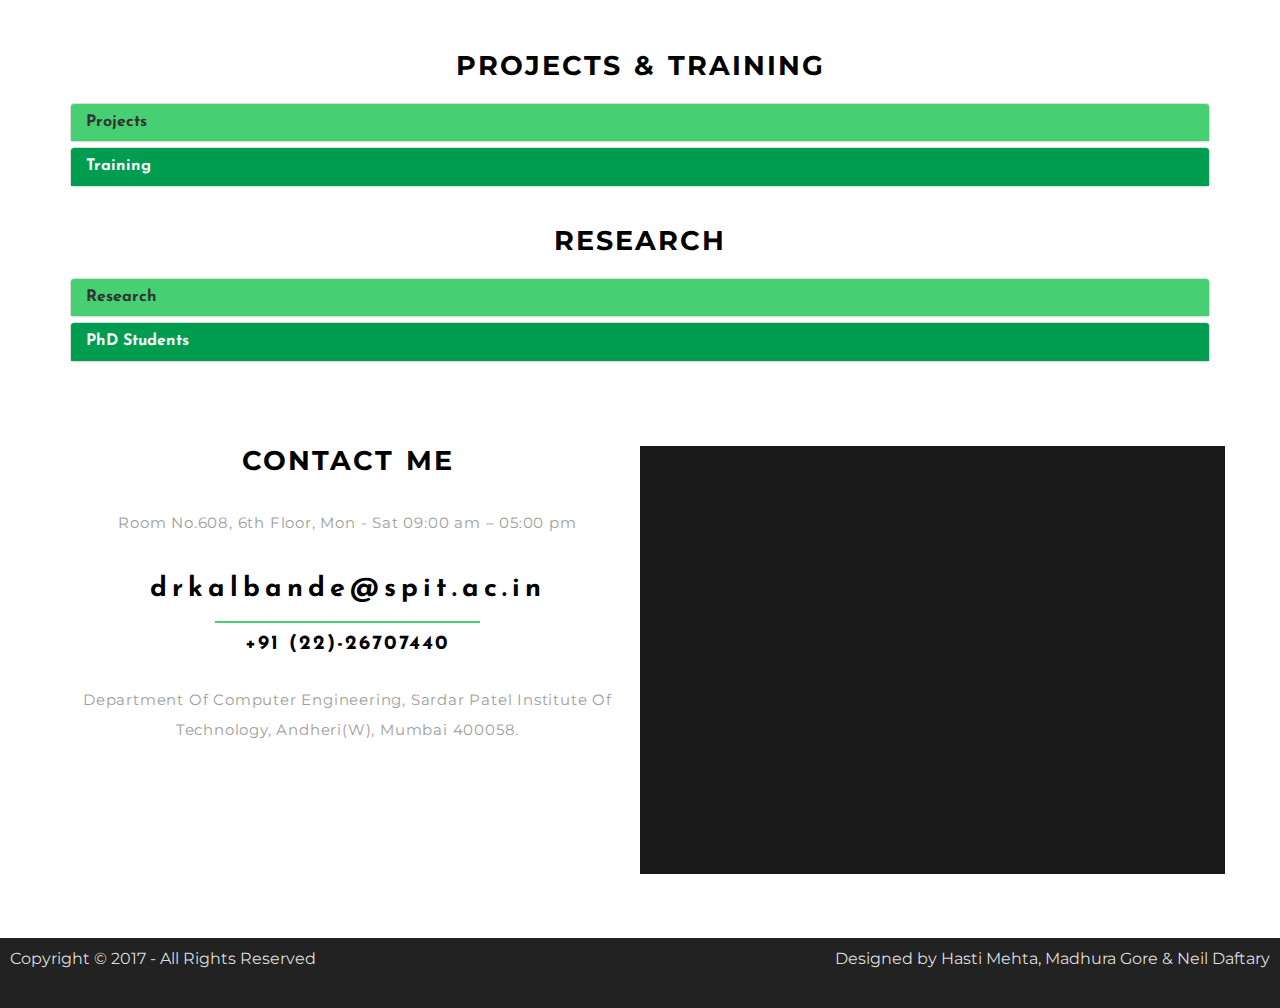
==== commit 9c1f76c3: "Awards order changed" ====
--- a/revamp/index.html
+++ b/revamp/index.html
@@ -239,8 +239,8 @@
               <div class="w3_agileits_services_grid_1 i1">
                 <a class="fa fa-trophy" aria-hidden="true"></a>
               </div>
-              <h3>Distinguished HOD</h3>
-              <p class="para-agileits-w3layouts">Awarded Distinguished HOD at CSI TechNext India in January 2017.</p>
+              <h3>Best Faculty of the Year, Funded Research</h3>
+              <p class="para-agileits-w3layouts">Awarded as Best Faculty of the Year 2017 by CSI India at TechNext, Mumbai event, 2018.</p>
             </div>
           </div>
 
@@ -249,8 +249,8 @@
               <div class="w3_agileits_services_grid_1 i2">
                 <a class="fa fa-trophy" aria-hidden="true"></a>
               </div>
-              <h3>Distinguished Professor</h3>
-              <p class="para-agileits-w3layouts">Awarded Distinguished Professor at CSI TechNext India in January 2017.</p>
+              <h3>Innovative Education Leadership Award, Professor &amp; Head in Computer Engineering</h3>
+              <p class="para-agileits-w3layouts">Awarded by "DNA India" and "Stars of the Industry Group" at 10th Innovative Education Leadership Award, 2018.</p>
             </div>
           </div>
 
@@ -259,8 +259,8 @@
               <div class="w3_agileits_services_grid_1 i3">
                 <a class="fa fa-trophy" aria-hidden="true"></a>
               </div>
-              <h3>Best Faculty of the Year, Funded Research</h3>
-              <p class="para-agileits-w3layouts">Awarded as Best Faculty of the Year 2017 by CSI India at TechNext, Mumbai event, 2018.</p>
+              <h3>Distinguished HOD</h3>
+              <p class="para-agileits-w3layouts">Awarded Distinguished HOD at CSI TechNext India in January 2017.</p>
             </div>
           </div>
 
@@ -269,8 +269,8 @@
               <div class="w3_agileits_services_grid_1 i3">
                 <a class="fa fa-trophy" aria-hidden="true"></a>
               </div>
-              <h3>Innovative Education Leadership Award, Professor &amp; Head in Computer Engineering</h3>
-              <p class="para-agileits-w3layouts">Awarded by "DNA India" and "Stars of the Industry Group" at 10th Innovative Education Leadership Award, 2018.</p>
+              <h3>Distinguished Professor</h3>
+              <p class="para-agileits-w3layouts">Awarded Distinguished Professor at CSI TechNext India in January 2017.</p>
             </div>
           </div>
 
@@ -313,10 +313,10 @@
         </div>
         <div class="panel-group" id="accordion">
           <!--Panel for Books-->
-          <div class="panel panel-default handcursor" data-toggle="collapse" data-parent="#accordion" href="#collapse1">
-            <div class="panel-heading head1">
+          <div class="panel panel-default">
+            <div class="panel-heading head1 handcursor" data-toggle="collapse" data-parent="#accordion" href="#collapse1">
               <h4 class="panel-title">
-              <a data-toggle="collapse" data-parent="#accordion" href="#collapse1">Books</a>
+              	 <a data-toggle="collapse" data-parent="#accordion" href="#collapse1">Books</a>
               </h4>
             </div>
             <div id="collapse1" class="panel-collapse collapse">
@@ -363,8 +363,8 @@
           </div>
 
           <!--Panel for Journals-->
-          <div class="panel panel-default handcursor" data-toggle="collapse" data-parent="#accordion" href="#collapse2">
-            <div class="panel-heading head2">
+          <div class="panel panel-default">
+            <div class="panel-heading head2 handcursor" data-toggle="collapse" data-parent="#accordion" href="#collapse2">
               <h4 class="panel-title">
               <a data-toggle="collapse" data-parent="#accordion" href="#collapse2">Journals</a>
                </h4>
@@ -550,8 +550,8 @@
           </div>
 
           <!--Panel for Conferences-->
-          <div class="panel panel-default handcursor" data-toggle="collapse" data-parent="#accordion" href="#collapse3">
-            <div class="panel-heading head1">
+          <div class="panel panel-default">
+            <div class="panel-heading head1 handcursor" data-toggle="collapse" data-parent="#accordion" href="#collapse3">
               <h4 class="panel-title">
                   <a data-toggle="collapse" data-parent="#accordion" href="#collapse3">Conferences</a>
               </h4>
@@ -941,8 +941,8 @@
 
 
           <!--Panel for Patents-->
-          <div class="panel panel-default handcursor" data-toggle="collapse" data-parent="#accordion" href="#collapse4">
-            <div class="panel-heading head2">
+          <div class="panel panel-default">
+            <div class="panel-heading head2 handcursor" data-toggle="collapse" data-parent="#accordion" href="#collapse4">
               <h4 class="panel-title">
 				<a data-toggle="collapse" data-parent="#accordion" href="#collapse4">Patents</a>
 			  </h4>
@@ -999,8 +999,8 @@
 
         <!--Panel for projects and training-->
         <div class="panel-group" id="accordion1">
-          <div class="panel panel-default handcursor" data-toggle="collapse" data-parent="#accordion1" href="#collapse5">
-            <div class="panel-heading head1">
+          <div class="panel panel-default">
+            <div class="panel-heading head1 handcursor" data-toggle="collapse" data-parent="#accordion1" href="#collapse5">
               <h4 class="panel-title">
               <a data-toggle="collapse" data-parent="#accordion1" href="#collapse5">Projects</a>
               </h4>
@@ -1035,8 +1035,8 @@
           </div>
 
           <!--Panel for training-->
-          <div class="panel panel-default handcursor" data-toggle="collapse" data-parent="#accordion1" href="#collapse8">
-            <div class="panel-heading head2">
+          <div class="panel panel-default">
+            <div class="panel-heading head2 handcursor" data-toggle="collapse" data-parent="#accordion1" href="#collapse8">
               <h4 class="panel-title">
               <a data-toggle="collapse" data-parent="#accordion1" href="#collapse8">Training</a>
               </h4>
@@ -1138,8 +1138,8 @@
         </div>
 
         <div class="panel-group" id="accordion2">
-          <div class="panel panel-default handcursor" data-toggle="collapse" data-parent="#accordion2" href="#collapse6">
-            <div class="panel-heading head1">
+          <div class="panel panel-default">
+            <div class="panel-heading head1 handcursor" data-toggle="collapse" data-parent="#accordion2" href="#collapse6">
               <h4 class="panel-title">
               <a data-toggle="collapse" data-parent="#accordion2" href="#collapse6">Research</a>
               </h4>
@@ -1187,11 +1187,11 @@
         </div>
 
           <!--Panel for PhD students-->
-          <div class="panel panel-default handcursor" data-toggle="collapse" data-parent="#accordion2" href="#collapse7">
-            <div class="panel-heading head2">
+          <div class="panel panel-default">
+            <div class="panel-heading head2 handcursor" data-toggle="collapse" data-parent="#accordion2" href="#collapse7">
               <h4 class="panel-title">
-				        <a data-toggle="collapse" data-parent="#accordion2" href="#collapse7">PhD Students</a>
-				      </h4>
+				    <a data-toggle="collapse" data-parent="#accordion2" href="#collapse7">PhD Students</a>
+			  </h4>
             </div>
             <div id="collapse7" class="panel-collapse collapse">
               <div class="panel-body">
@@ -1231,7 +1231,7 @@
     </div>
   </div>
 
-  <div class="wrapper" id="footer">
+  <div class="wrapper" id="footer" style="margin-bottom: 0px !important;">
     <div id="copyright" class="hoc clear">
       <!-- ################################################################################################ -->
       <p class="fl_left">Copyright &copy; 2017 - All Rights Reserved</p>
